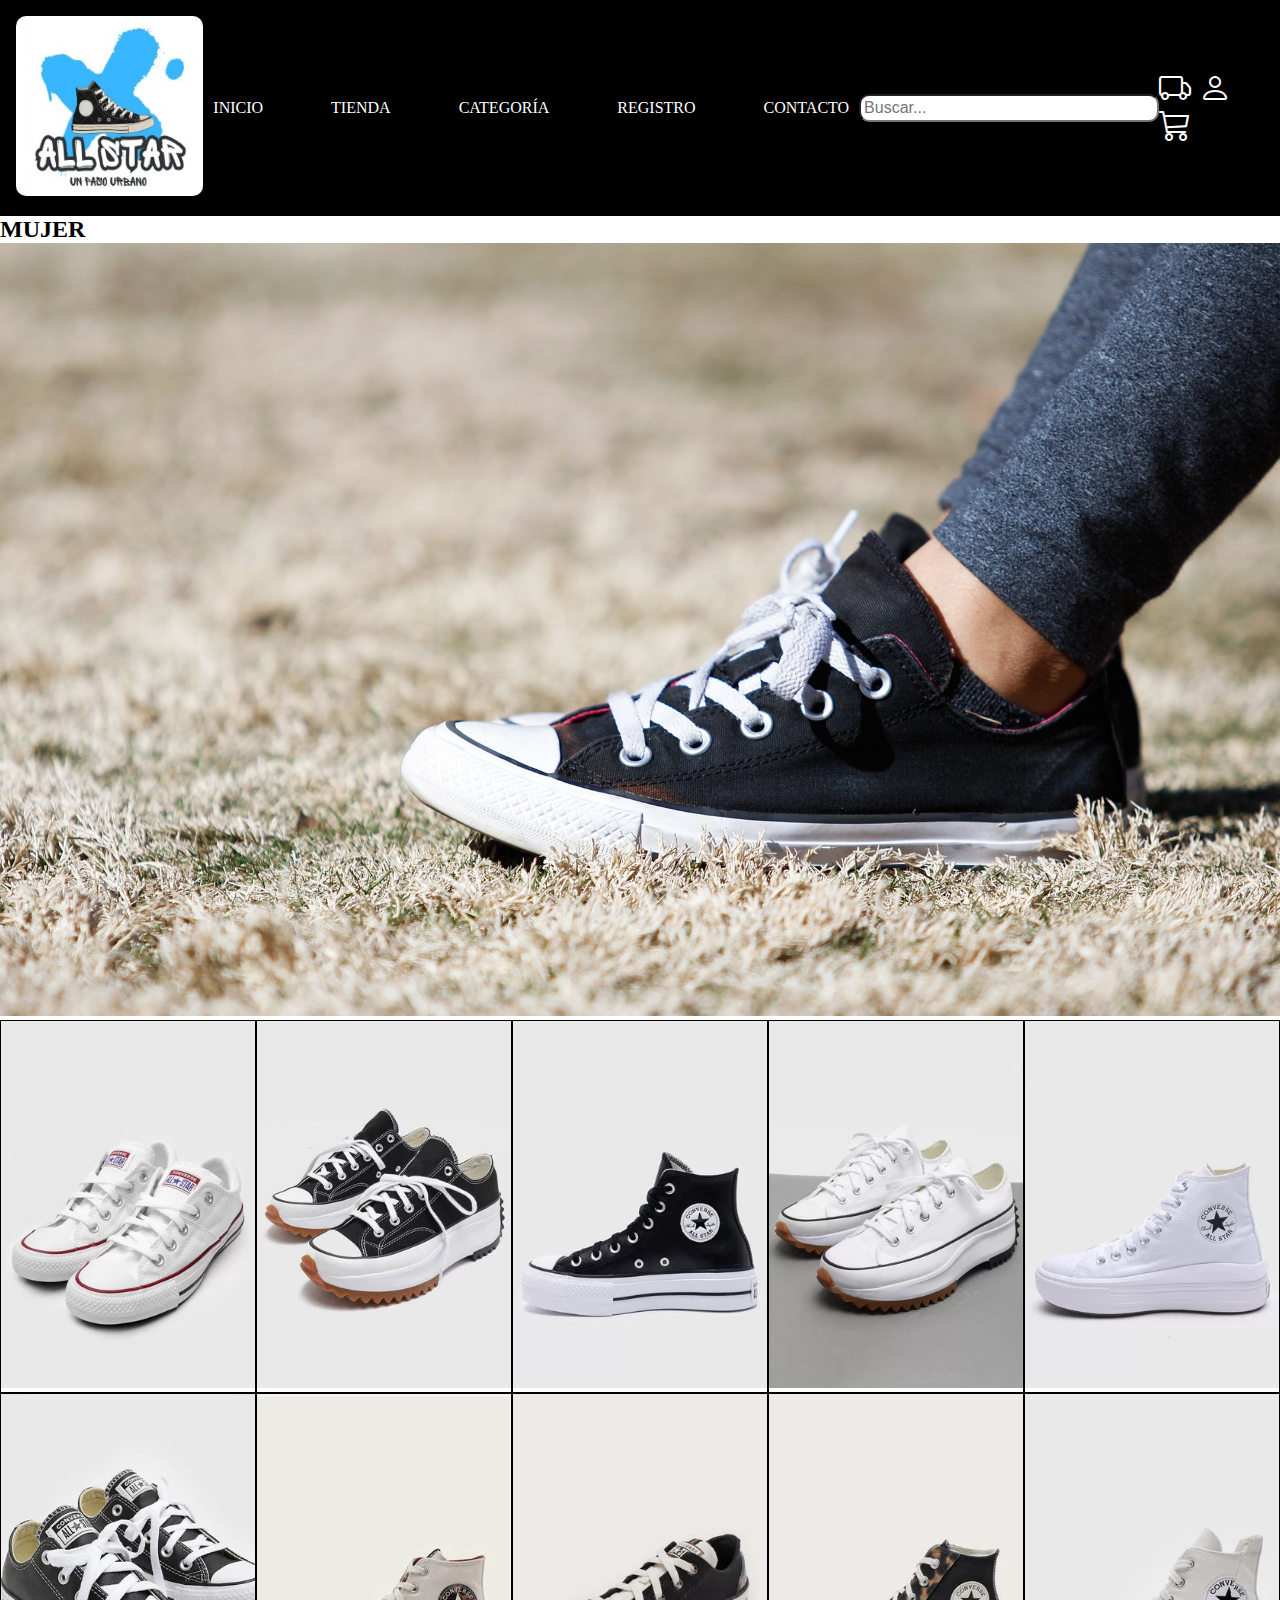
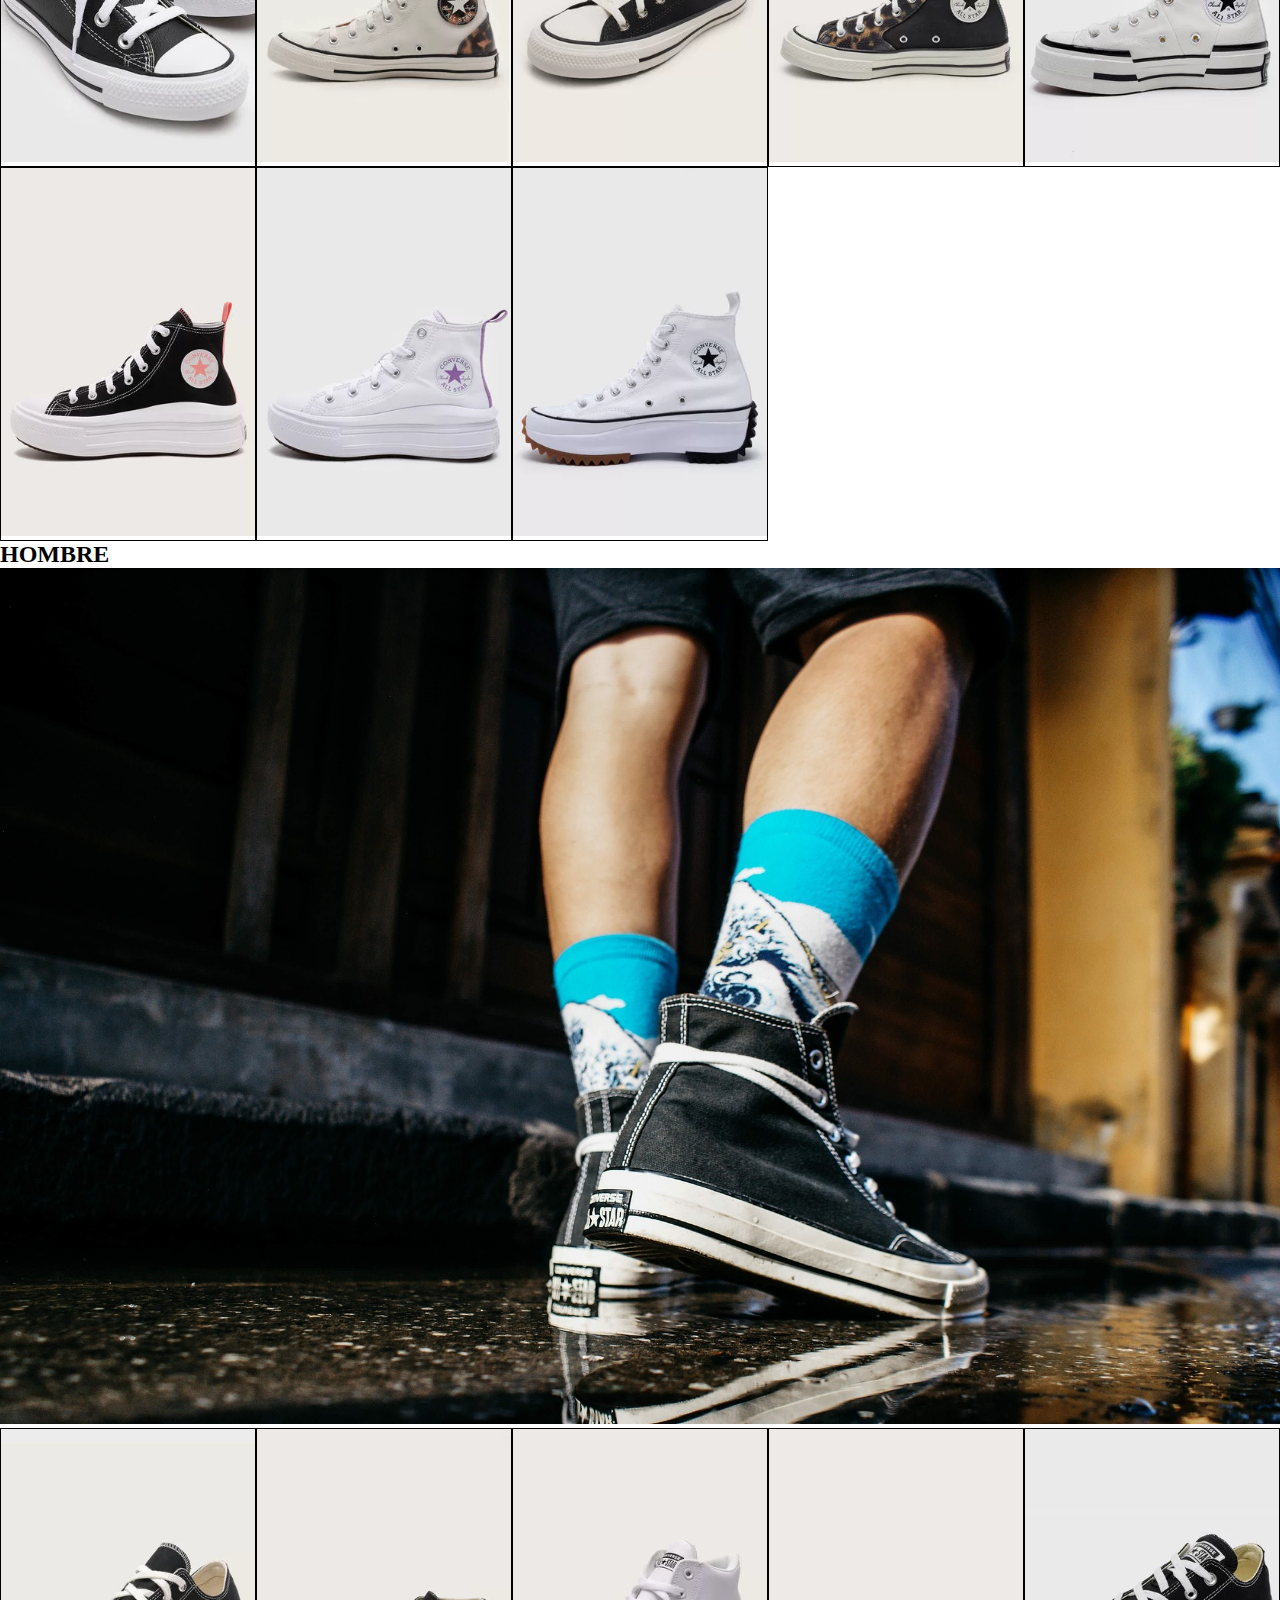
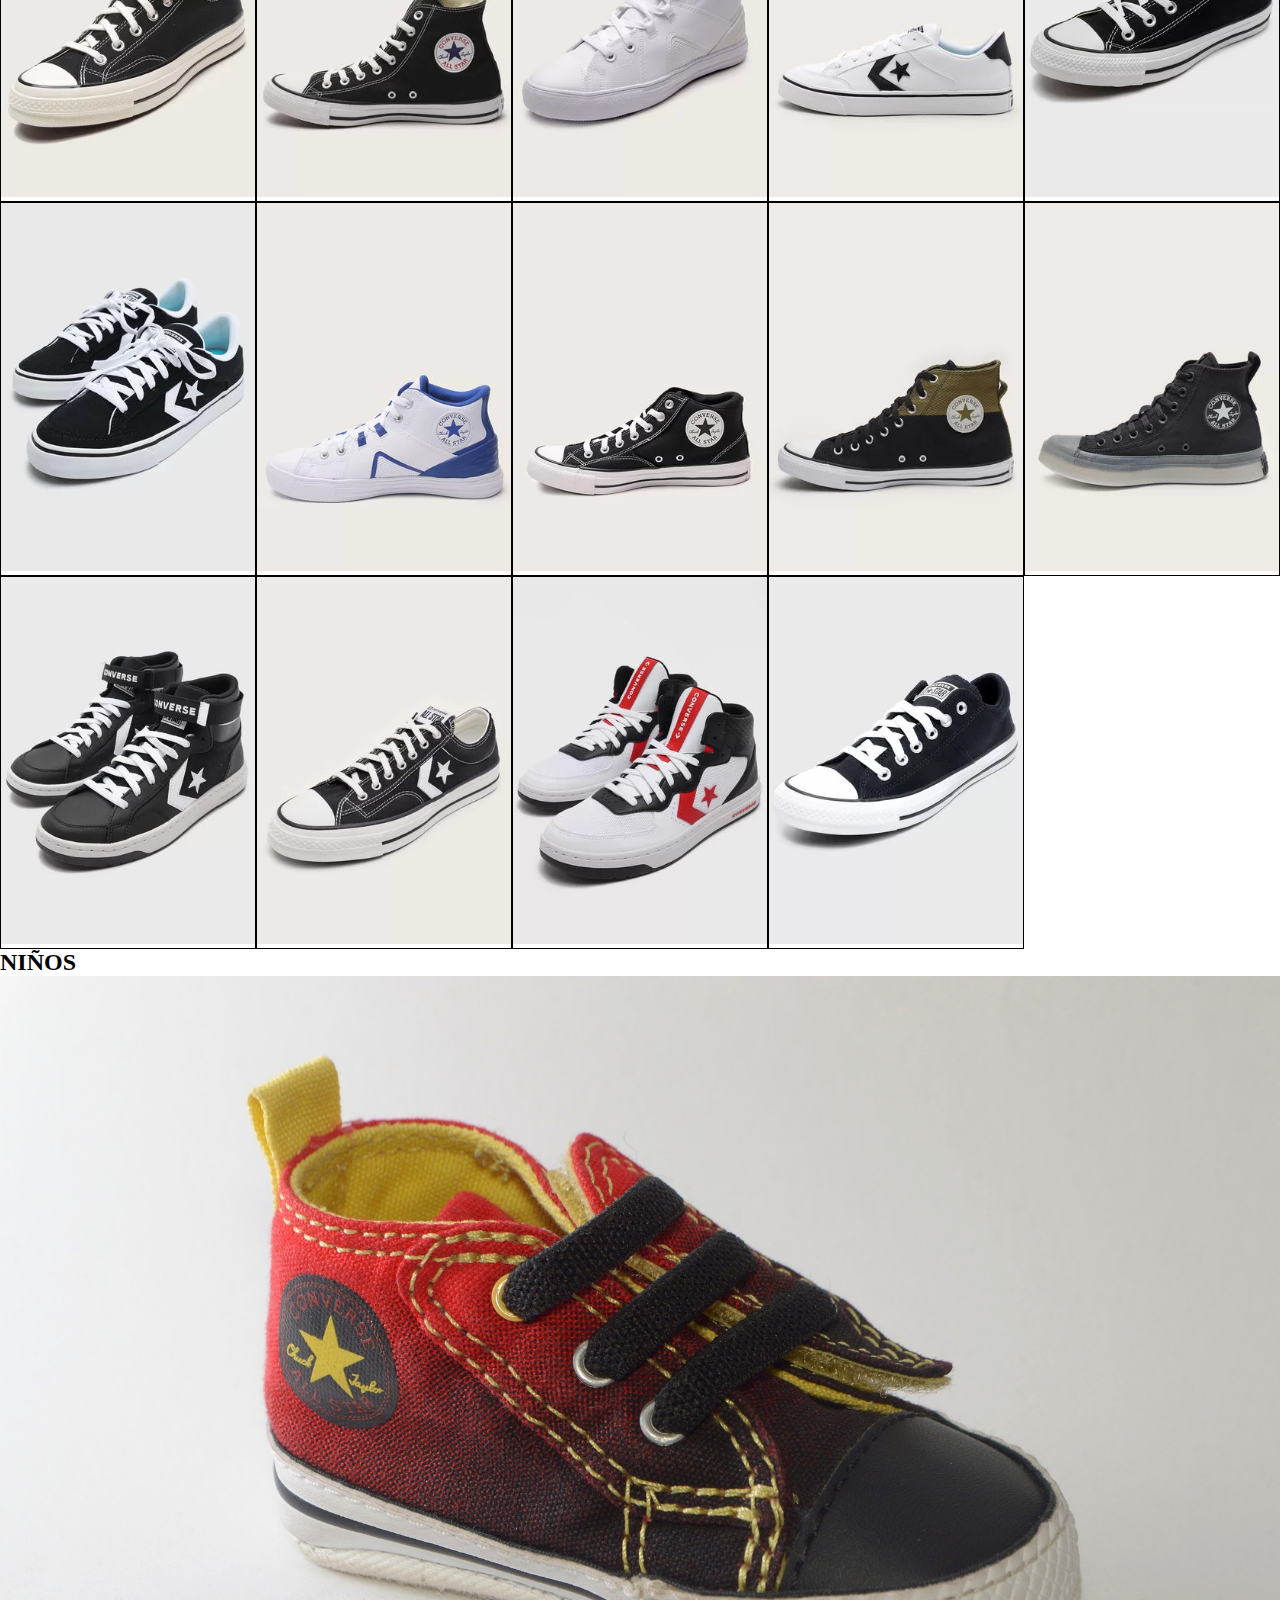
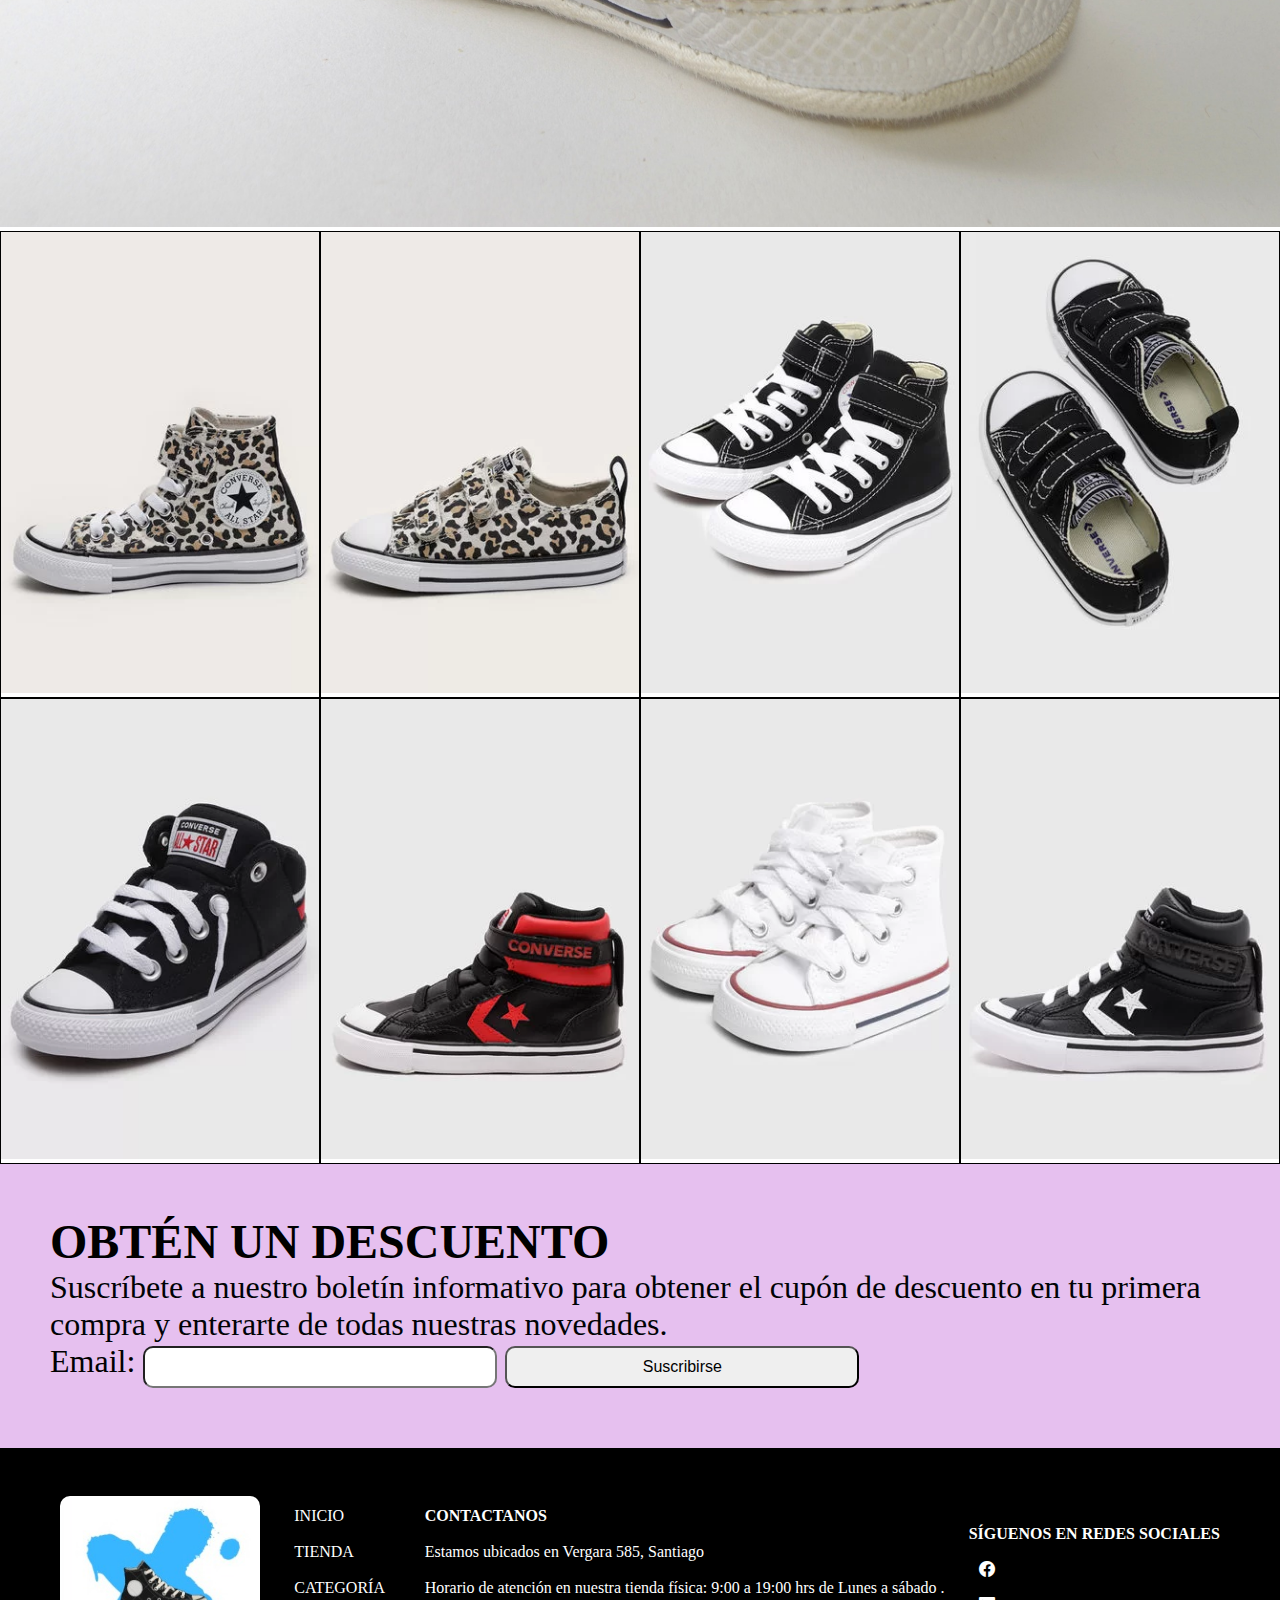
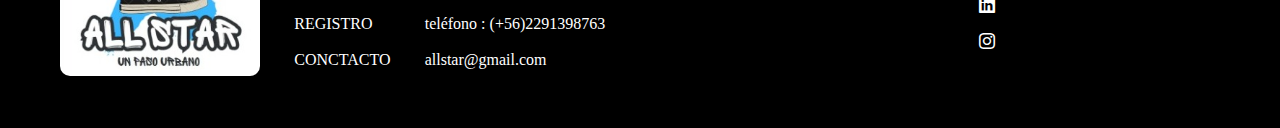
==== pages/categoria.html @ e4c17bf1 "cambios en las diferentes hojas html" ====
<!DOCTYPE html>
<html lang="es">
  <head>
    <meta charset="UTF-8" />
    <meta name="viewport" content="width=device-width, initial-scale=1.0" />
    <link
      rel="stylesheet"
      href="https://cdn.jsdelivr.net/npm/bootstrap-icons@1.11.2/font/bootstrap-icons.min.css"
    />
    <link rel="stylesheet" href="../styles/styles1.css" />
    <title>All Star</title>
  </head>
  <body>
    <header>
      <div>
        <img src="../imagen/logo.jpeg" alt="logo" />
      </div>
      <div>
        <nav>
          <ul>
            <li><a href="../index.html">INICIO</a></li>
            <li><a href="../pages/tienda.html">TIENDA</a></li>
            <li><a href="#">CATEGORÍA</a></li>
            <li><a href="../pages/registro.html">REGISTRO</a></li>
            <li><a href="../pages/contacto.html">CONTACTO</a></li>
          </ul>
        </nav>
      </div>
      <div>
        <input type="text" name="" placeholder="Buscar..." />
      </div>
      <div class="icono-img">
        <i class="bi bi-truck"></i>
        <i class="bi bi-person"></i>
        <i class="bi bi-cart3"></i>
      </div>
    </header>
    <main>
      <section>
        <article>
          <h2>MUJER</h2>
          <div>
            <img
              src="../imagen/categoria/converse-mujer.jpg"
              alt="converse-mujer"
            />
          </div>
          <div class="categoria-mujer">
            <div class="categoria-mujer-1">
              <img
                src="../imagen/categoria-mujer/categoria-mujer 1.webp"
                alt="categoria-mujer 1"
              />
            </div>
            <div class="categoria-mujer-1">
              <img
                src="../imagen/categoria-mujer/categoria-mujer 2.webp"
                alt="categoria-mujer 2"
              />
            </div>
            <div class="categoria-mujer-1">
              <img
                src="../imagen/categoria-mujer/categoria-mujer 3.webp"
                alt="categoria-mujer 3"
              />
            </div>
            <div class="categoria-mujer-1">
              <img
                src="../imagen/categoria-mujer/categoria-mujer 4.webp"
                alt="categoria-mujer 4"
              />
            </div>
            <div class="categoria-mujer-1">
              <img
                src="../imagen/categoria-mujer/categoria-mujer 5.webp"
                alt="categoria-mujer 5"
              />
            </div>
            <div class="categoria-mujer-1">
              <img
                src="../imagen/categoria-mujer/categoria-mujer 6.webp"
                alt="categoria-mujer 6"
              />
            </div>
            <div class="categoria-mujer-1">
              <img
                src="../imagen/categoria-mujer/categoria-mujer 7.webp"
                alt="categoria-mujer 7"
              />
            </div>
            <div class="categoria-mujer-1">
              <img
                src="../imagen/categoria-mujer/categoria-mujer 8.webp"
                alt="categoria-mujer 8"
              />
            </div>
            <div class="categoria-mujer-1">
              <img
                src="../imagen/categoria-mujer/categoria-mujer 9.webp"
                alt="categoria-mujer 9"
              />
            </div>
            <div class="categoria-mujer-1">
              <img
                src="../imagen/categoria-mujer/categoria-mujer 10.webp"
                alt="categoria-mujer 10"
              />
            </div>
            <div class="categoria-mujer-1">
              <img
                src="../imagen/categoria-mujer/categoria-mujer 11.webp"
                alt="categoria-mujer 11"
              />
            </div>
            <div class="categoria-mujer-1">
              <img
                src="../imagen/categoria-mujer/categoria-mujer 12.webp"
                alt="categoria-mujer 12"
              />
            </div>
            <div class="categoria-mujer-1">
              <img
                src="../imagen/categoria-mujer/categoria-mujer 13.webp"
                alt="categoria-mujer 13"
              />
            </div>
          </div>
        </article>
      </section>
      <section>
        <article>
          <h2>HOMBRE</h2>
          <div>
            <img
              src="../imagen/categoria/converse-hombre.jpg"
              alt="converse-hombre"
            />
          </div>
          <div class="categoria-hombre">
            <div class="categoria-hombre-1">
              <img
                src="../imagen/categoria-hombre/categoria-hombre 1.webp"
                alt="categoria-hombre 1"
              />
            </div>
            <div class="categoria-hombre-1">
              <img
                src="../imagen/categoria-hombre/categoria-hombre 2.webp"
                alt="categoria-hombre 2"
              />
            </div>
            <div class="categoria-hombre-1">
              <img
                src="../imagen/categoria-hombre/categoria-hombre 3.webp"
                alt="categoria-hombre 3"
              />
            </div>
            <div class="categoria-hombre-1">
              <img
                src="../imagen/categoria-hombre/categoria-hombre 4.webp"
                alt="categoria-hombre 4"
              />
            </div>
            <div class="categoria-hombre-1">
              <img
                src="../imagen/categoria-hombre/categoria-hombre 5.webp"
                alt="categoria-hombre 5"
              />
            </div>
            <div class="categoria-hombre-1">
              <img
                src="../imagen/categoria-hombre/categoria-hombre 6.webp"
                alt="categoria-hombre 6"
              />
            </div>
            <div class="categoria-hombre-1">
              <img
                src="../imagen/categoria-hombre/categoria-hombre 7.webp"
                alt="categoria-hombre 7"
              />
            </div>
            <div class="categoria-hombre-1">
              <img
                src="../imagen/categoria-hombre/categoria-hombre 8.webp"
                alt="categoria-hombre 8"
              />
            </div>
            <div class="categoria-hombre-1">
              <img
                src="../imagen/categoria-hombre/categoria-hombre 9.webp"
                alt="categoria-hombre 9"
              />
            </div>
            <div class="categoria-hombre-1">
              <img
                src="../imagen/categoria-hombre/categoria-hombre 10.webp"
                alt="categoria-hombre 10"
              />
            </div>
            <div class="categoria-hombre-1">
              <img
                src="../imagen/categoria-hombre/categoria-hombre 11.webp"
                alt="categoria-hombre 11"
              />
            </div>
            <div class="categoria-hombre-1">
              <img
                src="../imagen/categoria-hombre/categoria-hombre 12.webp"
                alt="categoria-hombre 12"
              />
            </div>
            <div class="categoria-hombre-1">
              <img
                src="../imagen/categoria-hombre/categoria-hombre 13.webp"
                alt="categoria-hombre 13"
              />
            </div>
            <div class="categoria-hombre-1">
              <img
                src="../imagen/categoria-hombre/categoria-hombre 14.webp"
                alt="categoria-hombre 14"
              />
            </div>
          </div>
        </article>
      </section>
      <section>
        <article>
          <div>
            <h2>NIÑOS</h2>
            <img
              src="../imagen/categoria/converse nino 1.jpg"
              alt="converse nino"
            />
          </div>
          <div class="categoria-ninos">
            <div class="categoria-ninos-1">
              <img
                src="../imagen/categoria-ninos/categoria-ninos 1.webp"
                alt="categoria-ninos 1"
              />
            </div>
            <div class="categoria-ninos-1">
              <img
                src="../imagen/categoria-ninos/categoria-ninos 2.webp"
                alt="categoria-ninos 2"
              />
            </div>
            <div class="categoria-ninos-1">
              <img
                src="../imagen/categoria-ninos/categoria-ninos 3.webp"
                alt="categoria-ninos 3"
              />
            </div>
            <div class="categoria-ninos-1">
              <img
                src="../imagen/categoria-ninos/categoria-ninos 4.webp"
                alt="categoria-ninos 4"
              />
            </div>
            <div class="categoria-ninos-1">
              <img
                src="../imagen/categoria-ninos/categoria-ninos 5.webp"
                alt="categoria-ninos 5"
              />
            </div>
            <div class="categoria-ninos-1">
              <img
                src="../imagen/categoria-ninos/categoria-ninos 6.webp"
                alt="categoria-ninos 6"
              />
            </div>
            <div class="categoria-ninos-1">
              <img
                src="../imagen/categoria-ninos/categoria-ninos 7.webp"
                alt="categoria-ninos 7"
              />
            </div>
            <div class="categoria-ninos-1">
              <img
                src="../imagen/categoria-ninos/categoria-ninos 8.webp"
                alt="categoria-ninos 8"
              />
            </div>
          </div>
        </article>
      </section>
      <section>
        <article class="obtener-descuento">
          <div>
            <h2>OBTÉN UN DESCUENTO</h2>
            <p>
              Suscríbete a nuestro boletín informativo para obtener el cupón de
              descuento en tu primera compra y enterarte de todas nuestras
              novedades.
            </p>
          </div>
          <div>
            <form action>
              <label for="email2">Email:</label>
              <input type="text" id="email2" name="email2" required />
              <label for="Suscribirse"></label>
              <input type="submit" value="Suscribirse" />
            </form>
          </div>
        </article>
      </section>
    </main>
    <footer>
      <div class="footer-logo">
        <img src="../imagen/logo.jpeg" alt="logo" />
      </div>
      <div>
        <nav>
          <ul>
            <li><a href="../index.html">INICIO</a></li>
            <br />
            <li><a href="../pages/tienda.html">TIENDA</a></li>
            <br />
            <li><a href="#">CATEGORÍA</a></li>
            <br />
            <li><a href="../pages/registro.html">REGISTRO</a></li>
            <br />
            <li><a href="../pages/contacto.html">CONCTACTO</a></li>
          </ul>
        </nav>
      </div>
      <div>
        <h4>CONTACTANOS</h4>
        <br />
        <ul>
          <li>Estamos ubicados en Vergara 585, Santiago</li>
          <br />
          <li>
            Horario de atención en nuestra tienda física: 9:00 a 19:00 hrs de
            Lunes a sábado .
          </li>
          <br />
          <li>teléfono : (+56)2291398763</li>
          <br />
          <li>allstar@gmail.com</li>
        </ul>
      </div>
      <div>
        <h4>SÍGUENOS EN REDES SOCIALES</h4>
        <br />
        <nav>
          <ul>
            <li>
              <a href="https://www.facebook.com" target="_blank">
                <i class="bi bi-facebook"></i
              ></a>
            </li>
            <br />
            <li>
              <a href="https://www.linkedin.com" target="_blank">
                <i class="bi bi-linkedin"></i
              ></a>
            </li>
            <br />
            <li>
              <a href="https://www.instagram.com" target="_blank"
                ><i class="bi bi-instagram"></i
              ></a>
            </li>
          </ul>
        </nav>
      </div>
    </footer>
  </body>
</html>
---- styles/styles1.css ----
* {
  margin: 0;
  padding: 0;
  box-sizing: border-box;
}
a {
  text-decoration: none; /* quito la decoración de texto de mi etiqueta a*/
}
ul,
ol {
  list-style: none; /* quito la decoración de los vinetes en mis listas */
}
img {
  max-width: 100%; /* ancho maximo para que no se escape del limite de su contenedor, se ajusta al elemento padre, en este caso es el body   */
}

/* ESTRUCTURA DE MI HEADER (CON FLEX)*/

header {
  background-color: black;
  color: white;
  padding: 1rem;
  display: flex;
  flex-direction: row;
  justify-content: space-around;
  align-items: center;
}
header a {
  color: white;
  border-radius: 30px;
  padding: 4px 10px;
}
header a:hover {
  background-color: rgb(58, 130, 212);
}
header nav ul {
  display: flex;
  gap: 3rem;
  font-size: 1rem;
}
header img {
  height: 180px;
  width: 200px;
  border-radius: 10px;
}
header input {
  width: 300px;
  padding: 3px;
  box-sizing: border-box;
  font-size: 1rem;
  border-radius: 10px;
}
header .icono-img {
  gap: 20rem;
  font-size: 2em;
}
/*--> ESTRUCTURA DE MI FOOTER (CON FLEX)<-- */

footer {
  background-color: black;
  color: white;
  padding: 3rem;
  display: flex;
  flex-direction: row;
  justify-content: space-around;
  align-items: center;
}
footer img {
  height: 180px;
  width: 200px;
  border-radius: 10px;
}
footer a {
  color: white;
  border-radius: 30px;
  padding: 4px 10px;
}

.obtener-descuento {
  background-color: rgba(186, 85, 211, 0.37);
  padding: 50px;
  font-size: 2rem;
}

.obtener-descuento input {
  width: 30%;
  padding: 10px;
  margin-bottom: 10px;
  box-sizing: border-box;
  background-position: right;
  font-size: 1rem;
  border-radius: 10px;
}

.obtener-descuento p {
  font-size: 2rem;
  color: #000305;
}

/*--> ESTRUCTURA DEL INDEX (INICIO)<-- */

/* VIDEO DEL INCIO */

.video-inicio {
  display: flex;
  justify-content: center;
}

/*LO MAS VENDIDO (CON GRIDS)*/

.lo-mas-vendido {
  display: grid;
  grid-template-columns: repeat(5, 1fr);
  grid-template-rows: repeat(2, 1fr);
  grid-column-gap: 0px;
  grid-row-gap: 0px;
}

.lo-mas-vendido-1 {
  border: 1px solid black;
}

/*LO MAS RECOMENDADO PARA TI (CON GRIDS)*/

.lo-mas-recomendado {
  display: grid;
  grid-template-columns: repeat(5, 1fr);
  grid-template-rows: repeat(2, 1fr);
  grid-column-gap: 0px;
  grid-row-gap: 0px;
}

.lo-mas-recomendado-1 {
  border: 1px solid black;
}

.img-promo {
  display: flex;
  position: relative;
}

.img-promo img {
  width: 100%;
  box-shadow: 0 4px 8px rgba(0, 0, 0, 0.1);
}

.img-promo p {
  position: absolute;
  top: 50%;
  left: 50%;
  border-radius: 20px;
  transform: translate(-50%, -50%);
  background-color: rgba(255, 255, 255, 0.623);
  padding: 5px;
  text-align: center;
  font-size: 4rem;
  margin: 0;
}
/*--> ESTRUCTURA DE TIENDA HTLML (CON GRIDS)<-- */

.mi-tienda {
  display: grid;
  grid-template-columns: repeat(5, 1fr);
  grid-template-rows: repeat(7, 1fr);
  grid-column-gap: 0px;
  grid-row-gap: 0px;
}

.mi-tienda-1 {
  border: 1px solid black;
}

/*--> ESTRUCTURA DE CATEGORIA HTML (CON GRIDS)<-- */

/* MUJER */
.categoria-mujer {
  display: grid;
  grid-template-columns: repeat(5, 1fr);
  grid-template-rows: repeat(3, 1fr);
  grid-column-gap: 0px;
  grid-row-gap: 0px;
}
.categoria-mujer-1 {
  border: 1px solid black;
}
/* HOMBRE */
.categoria-hombre {
  display: grid;
  grid-template-columns: repeat(5, 1fr);
  grid-template-rows: repeat(3, 1fr);
  grid-column-gap: 0px;
  grid-row-gap: 0px;
}
.categoria-hombre-1 {
  border: 1px solid black;
}
/* NINOS */
.categoria-ninos {
  display: grid;
  grid-template-columns: repeat(4, 1fr);
  grid-template-rows: repeat(2, 1fr);
  grid-column-gap: 0px;
  grid-row-gap: 0px;
}
.categoria-ninos-1 {
  border: 1px solid black;
}
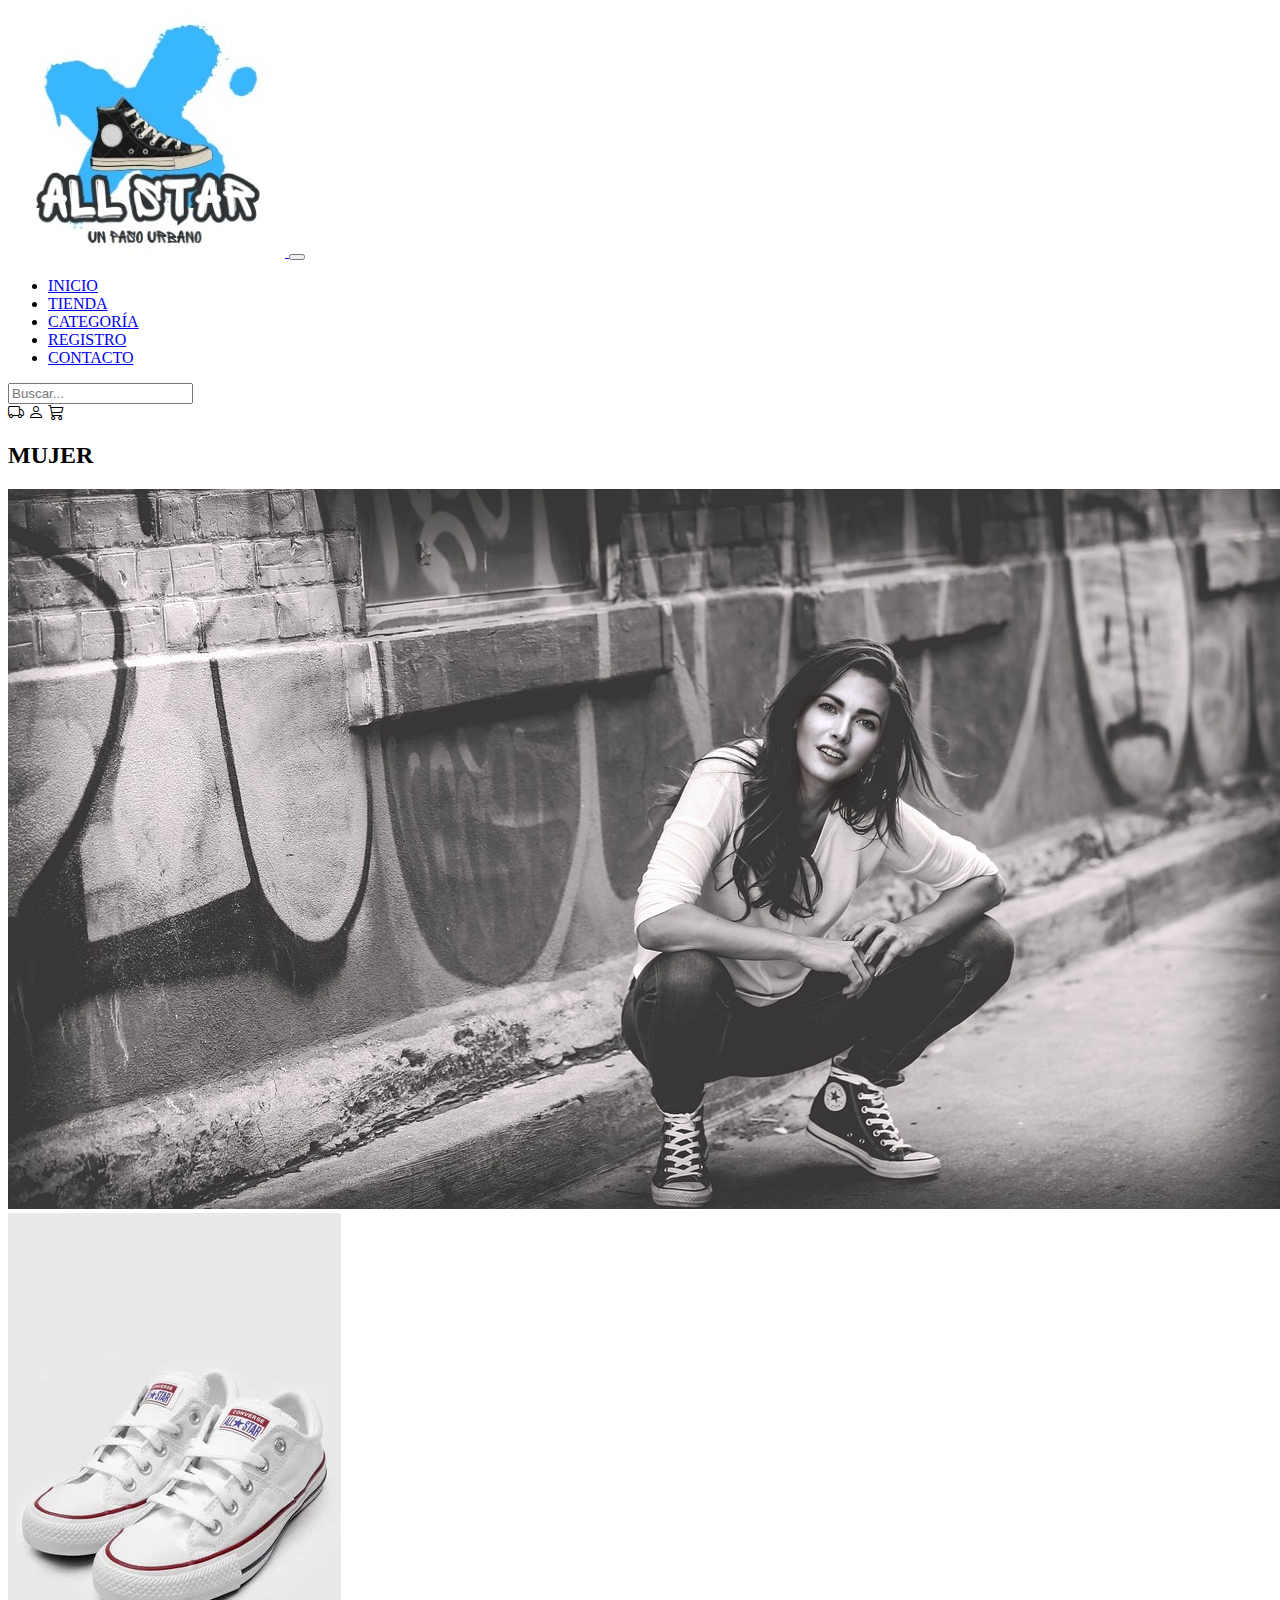
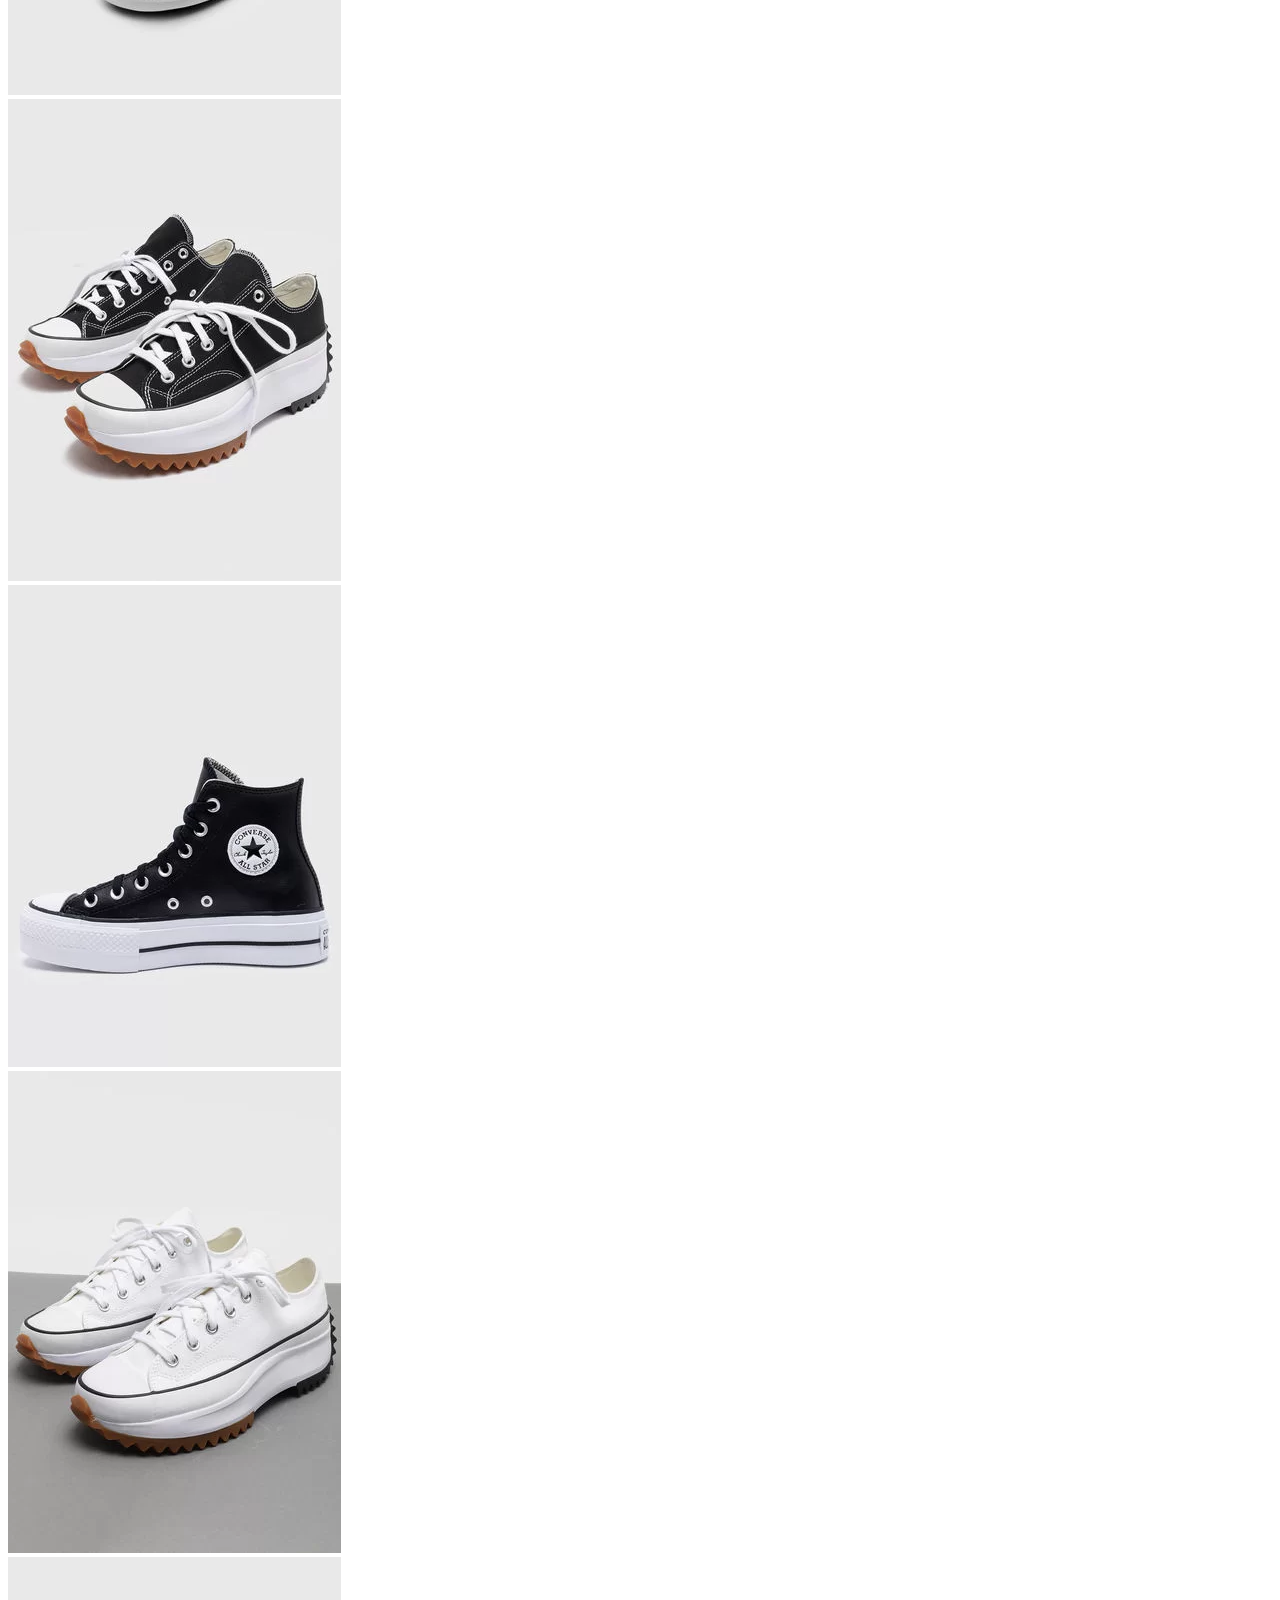
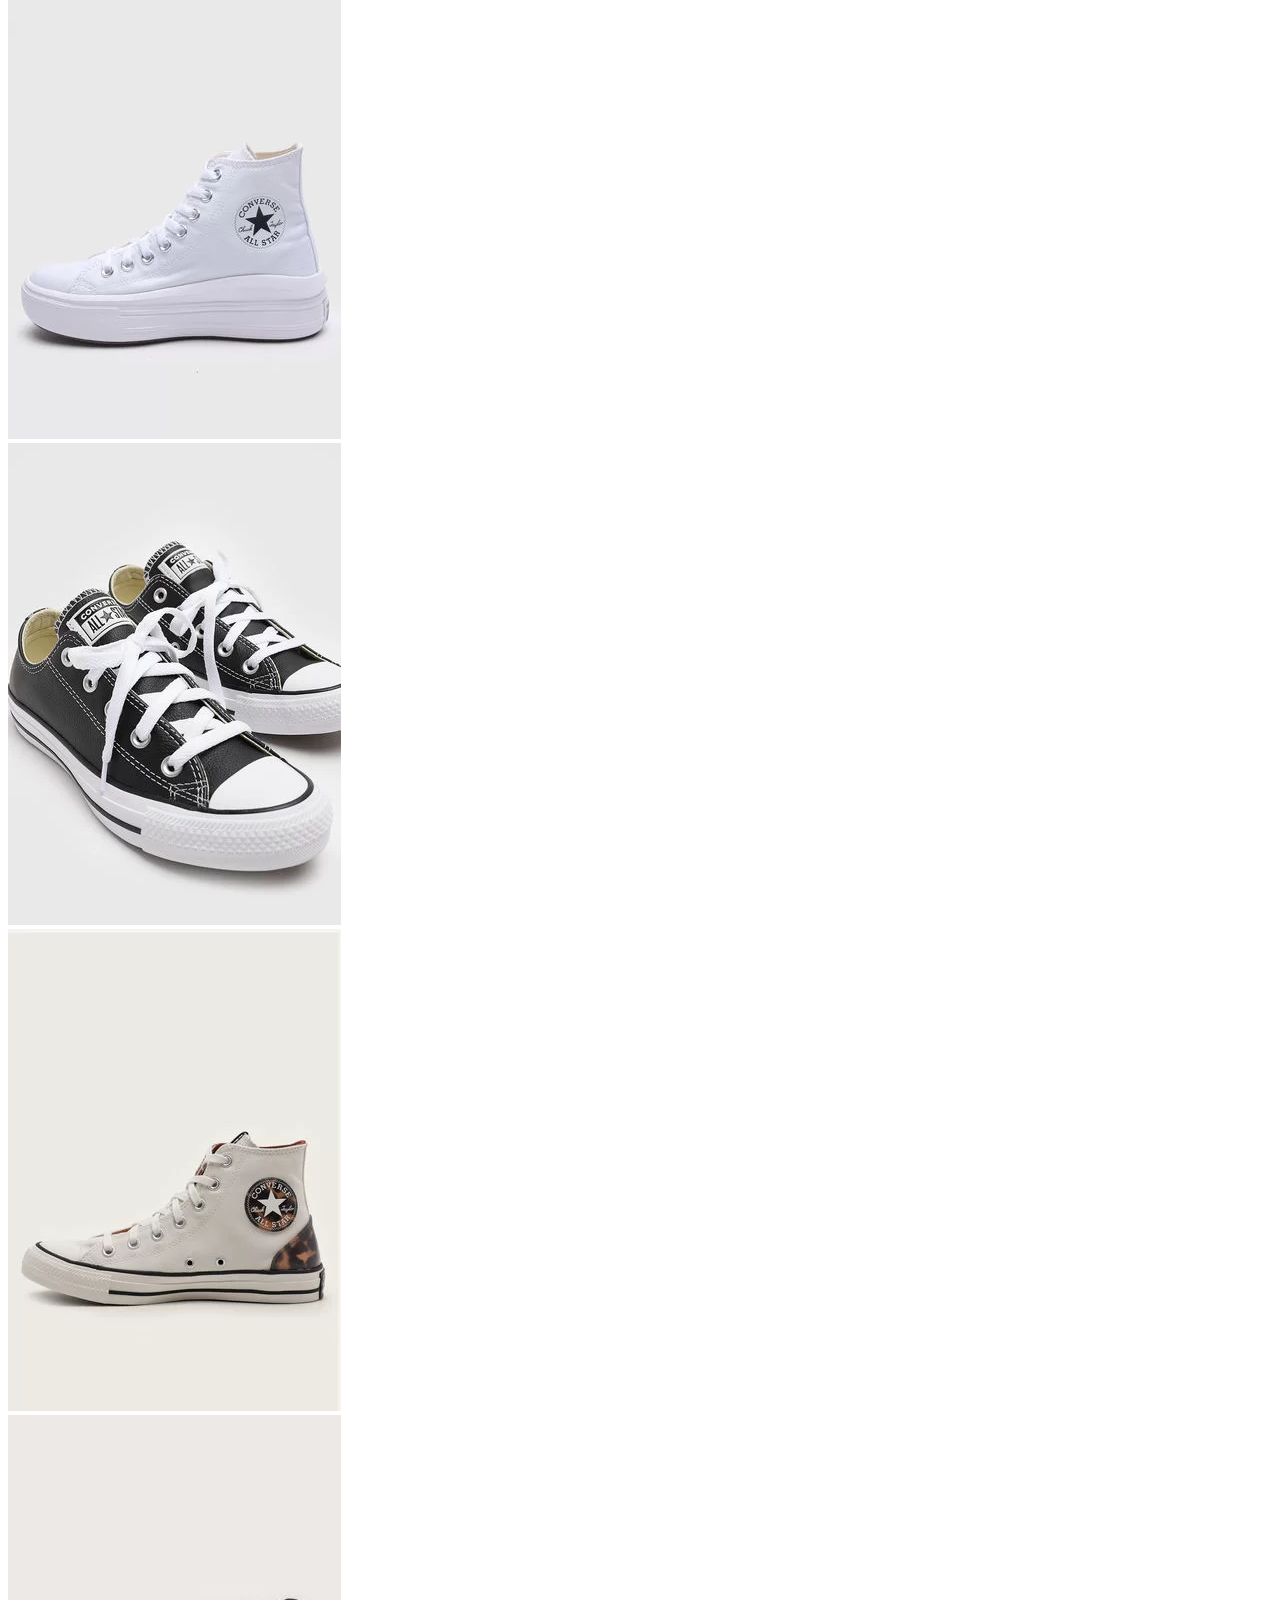
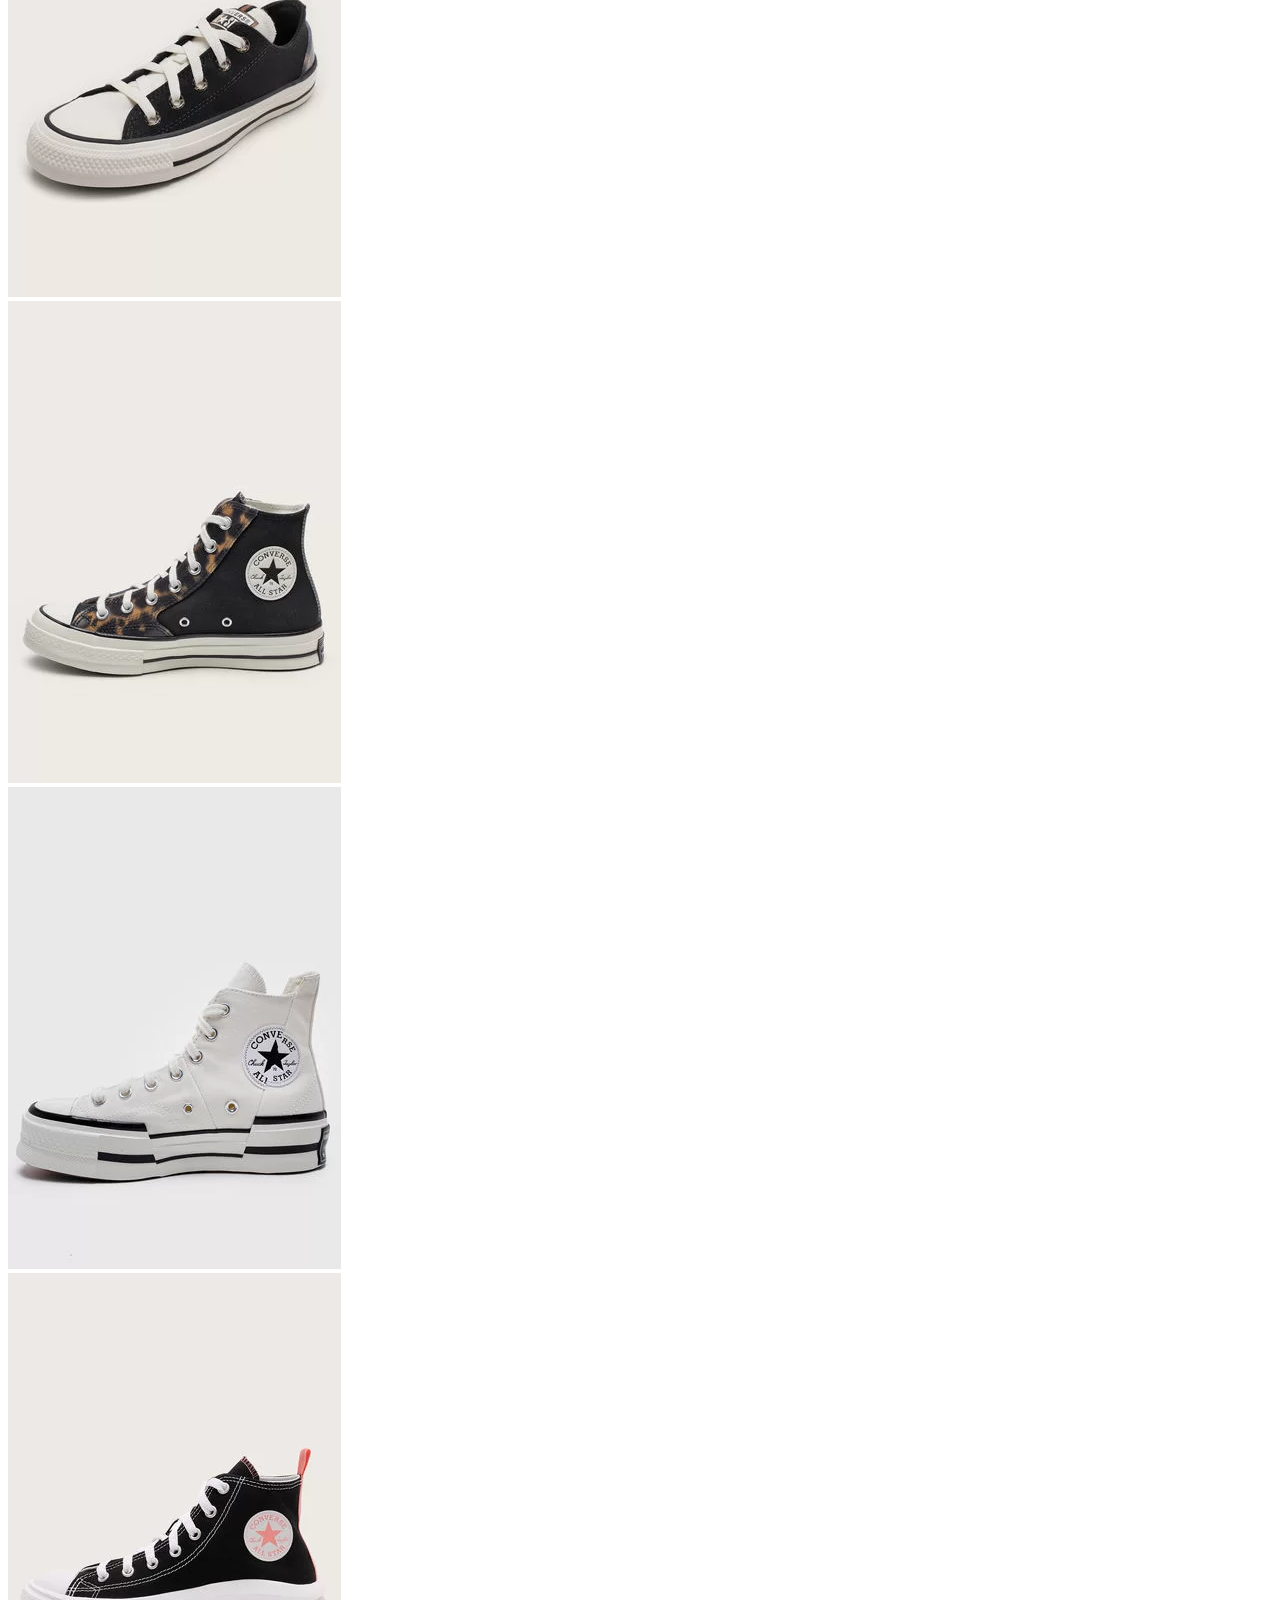
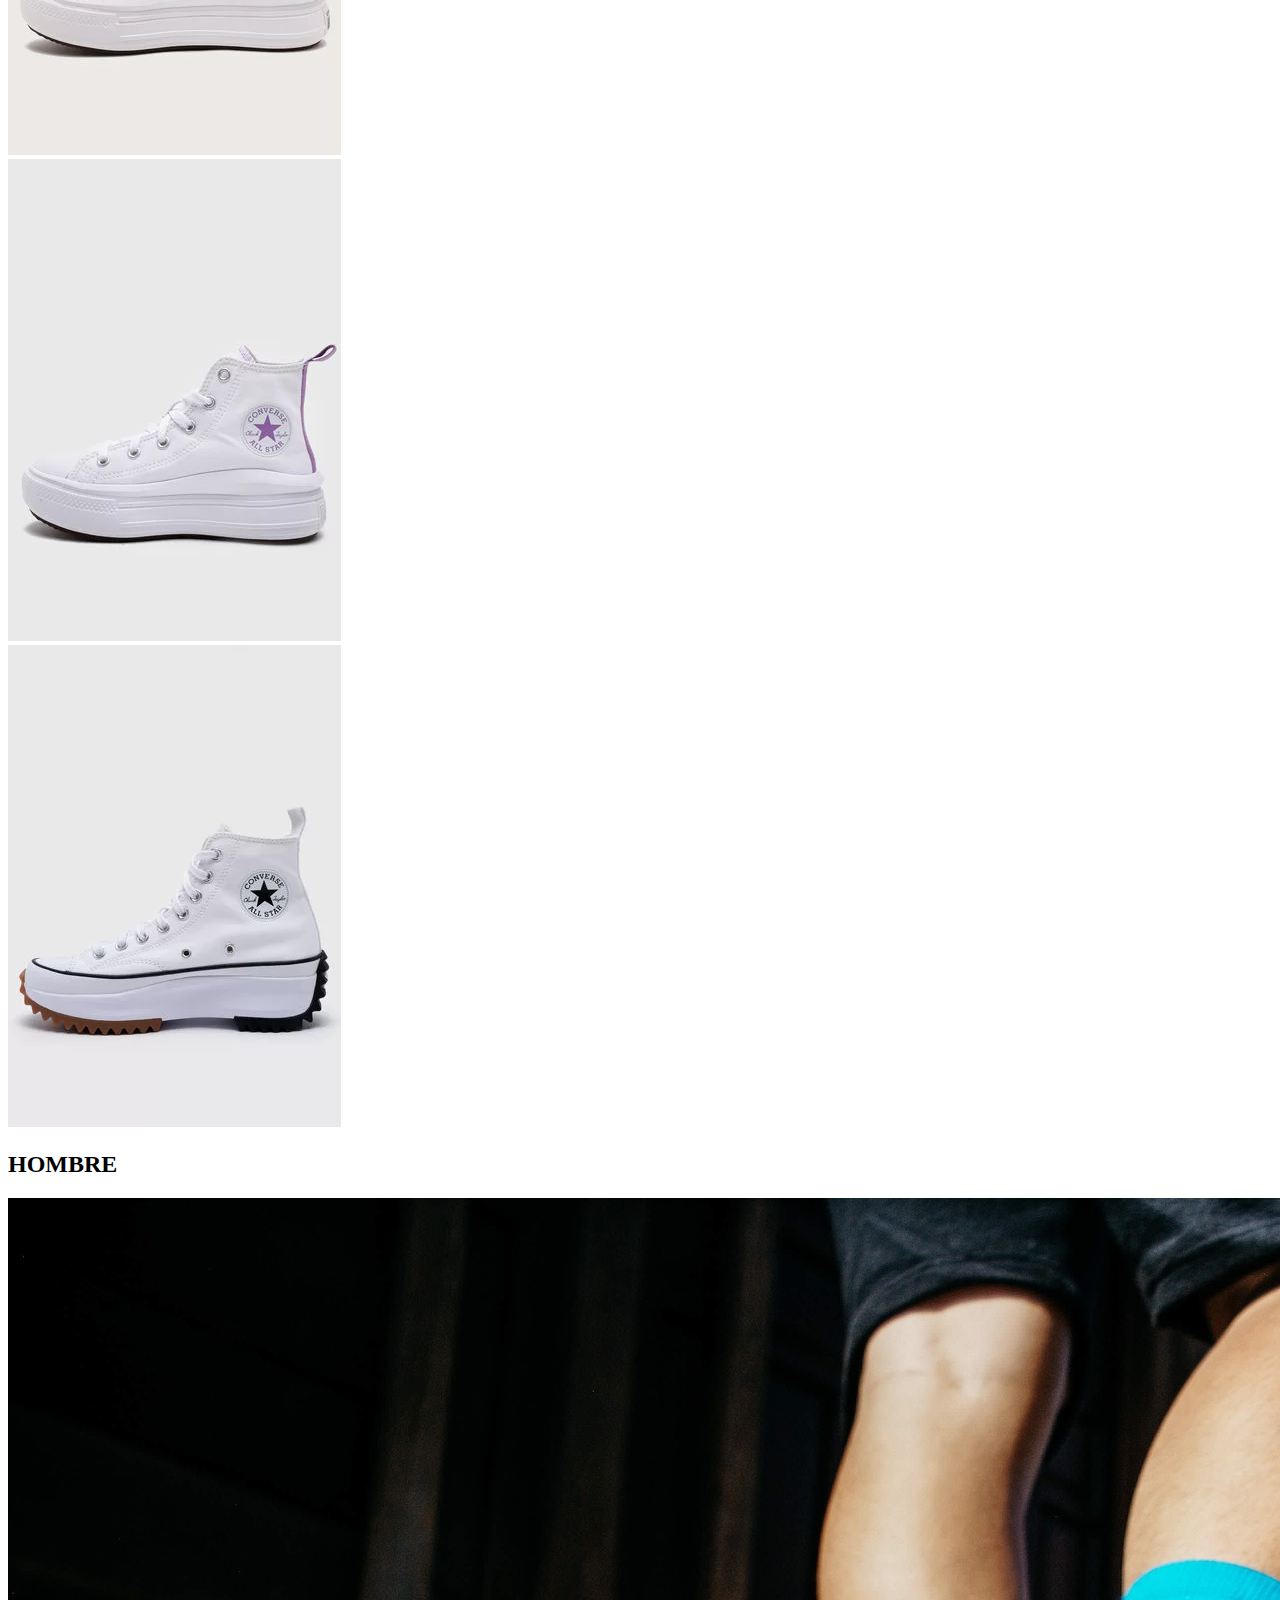
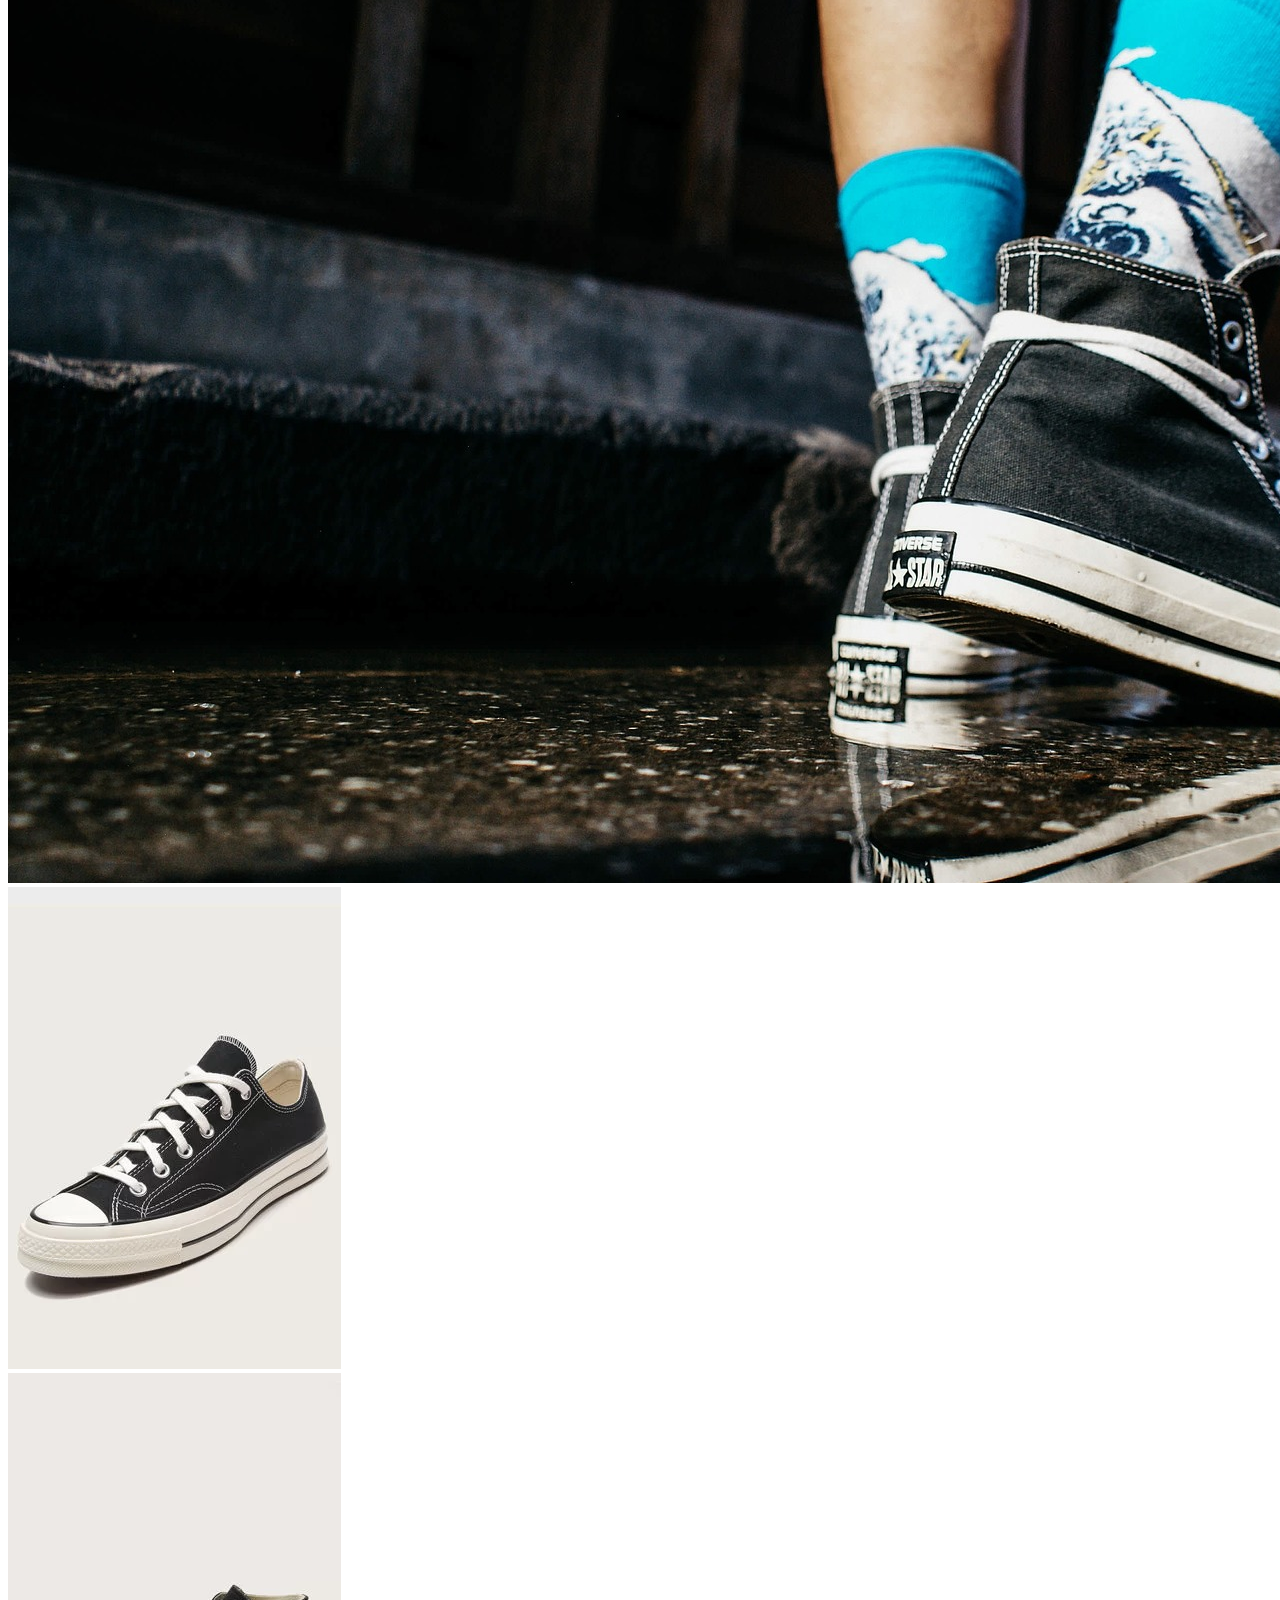
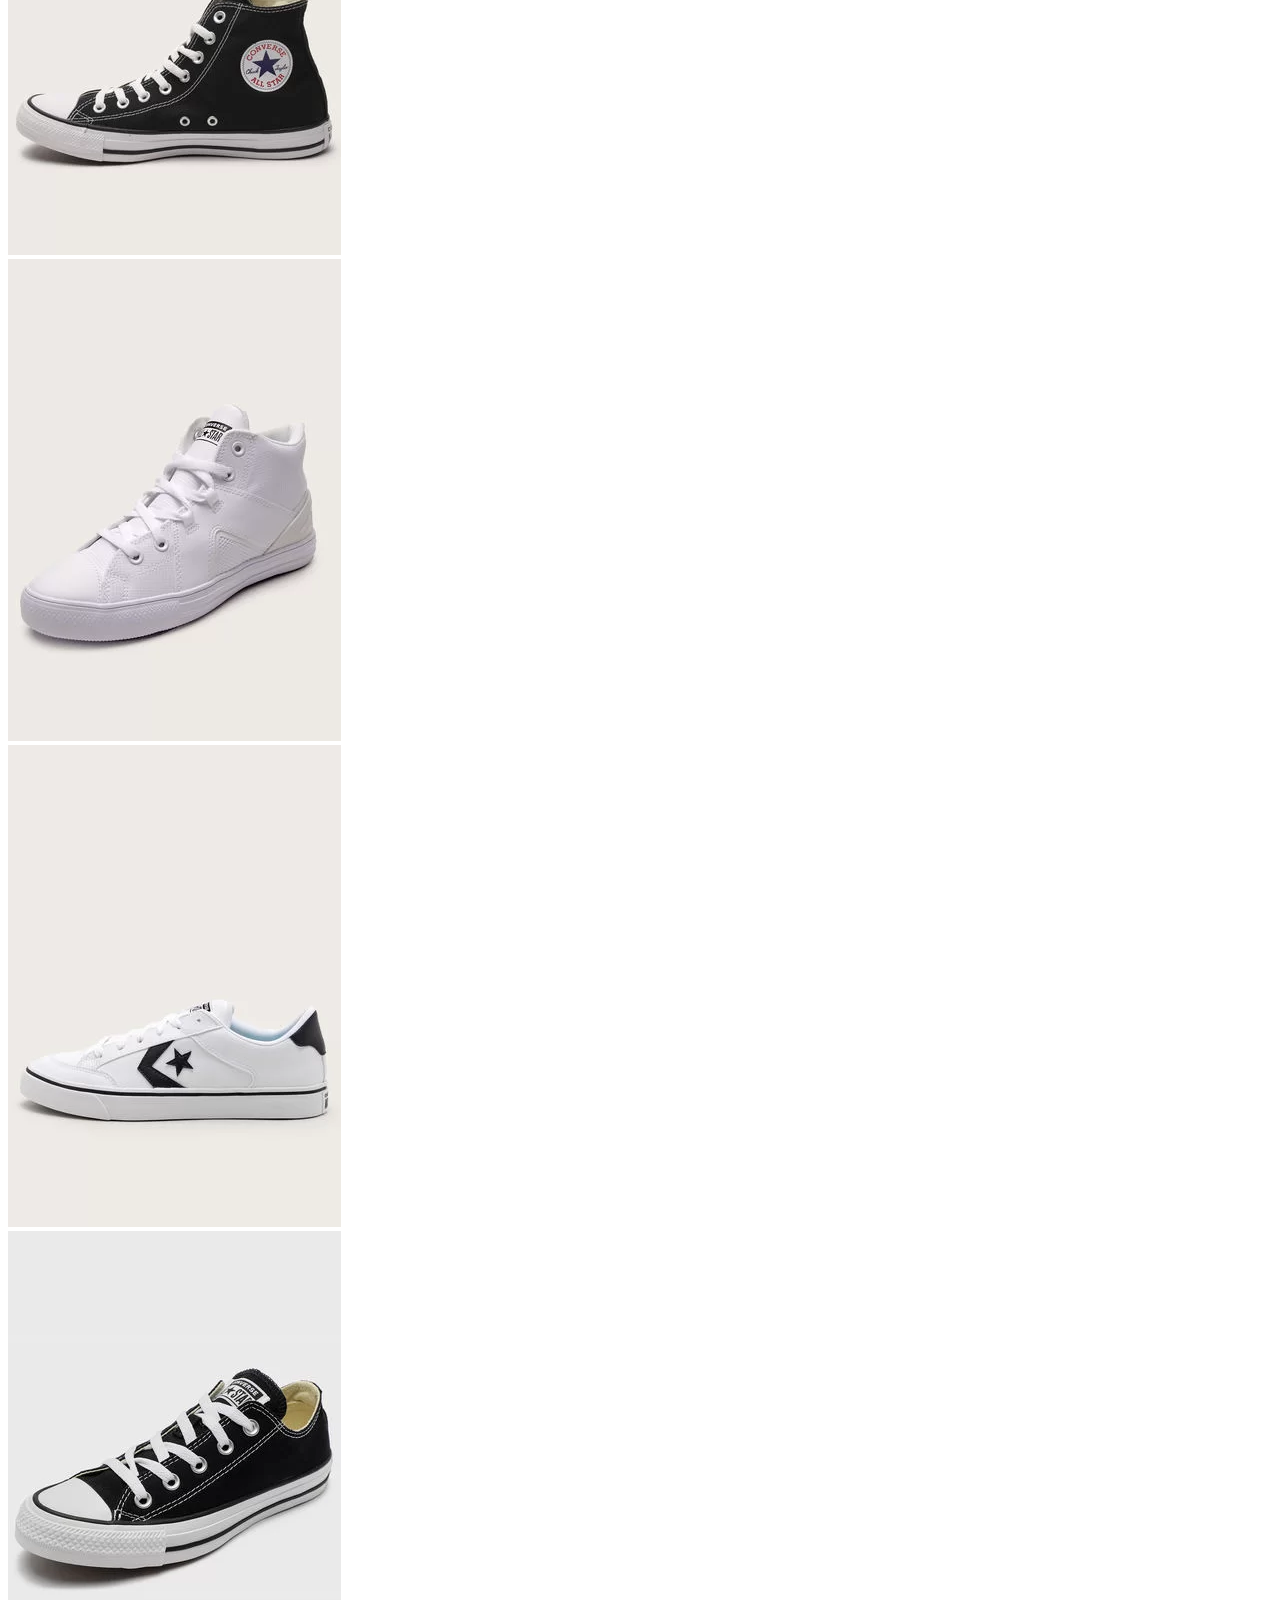
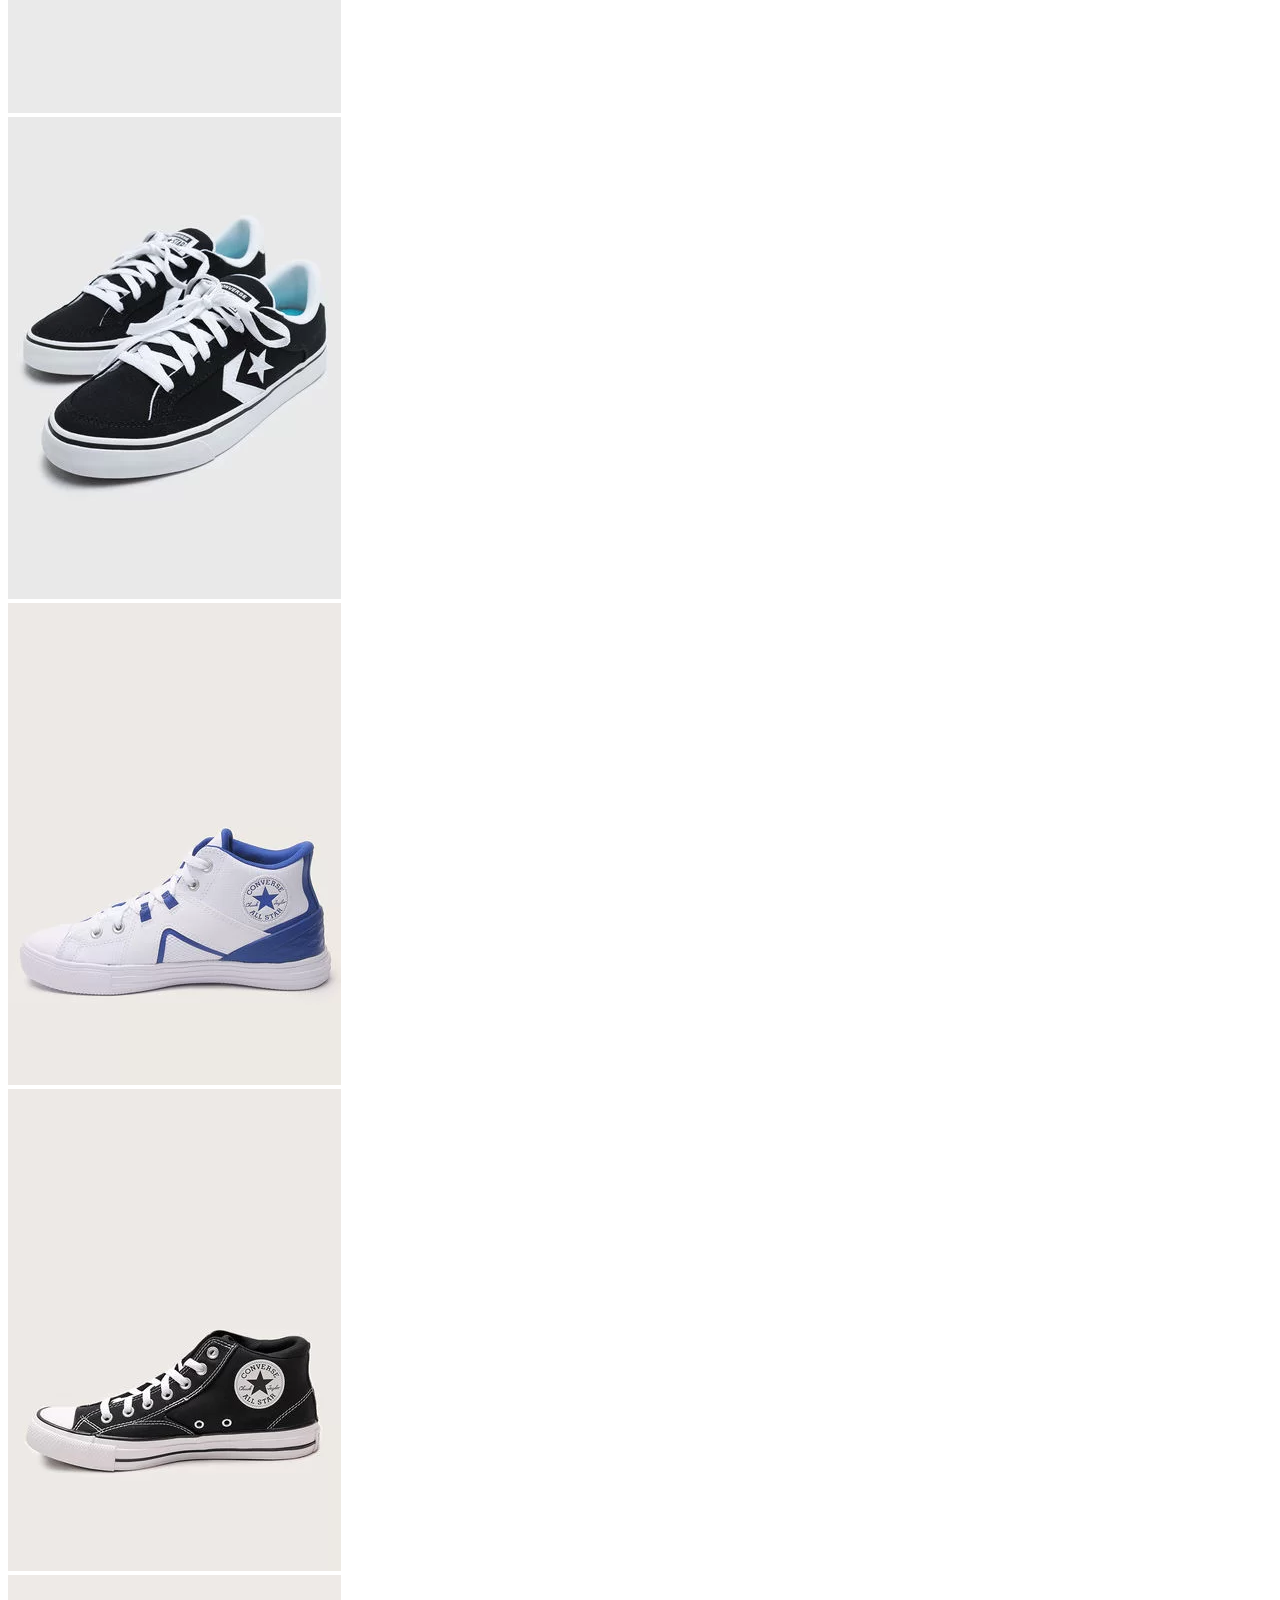
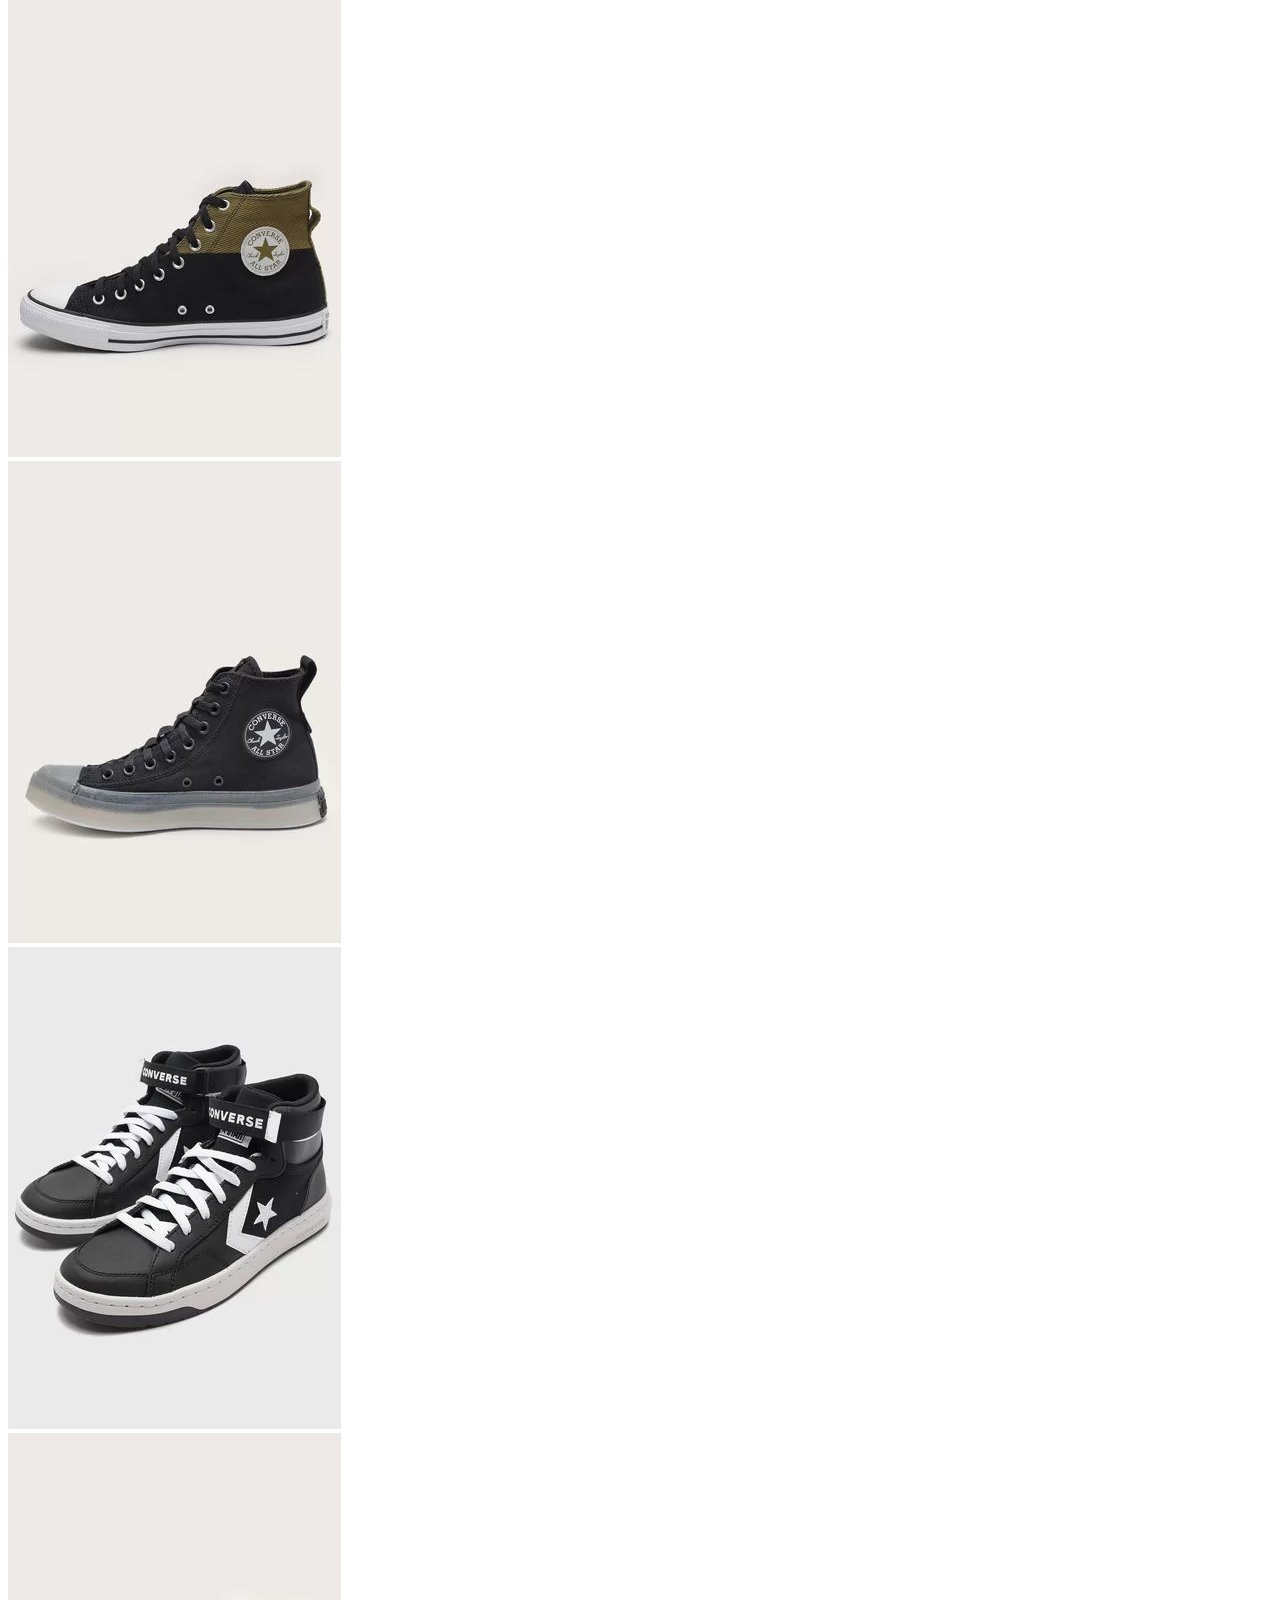
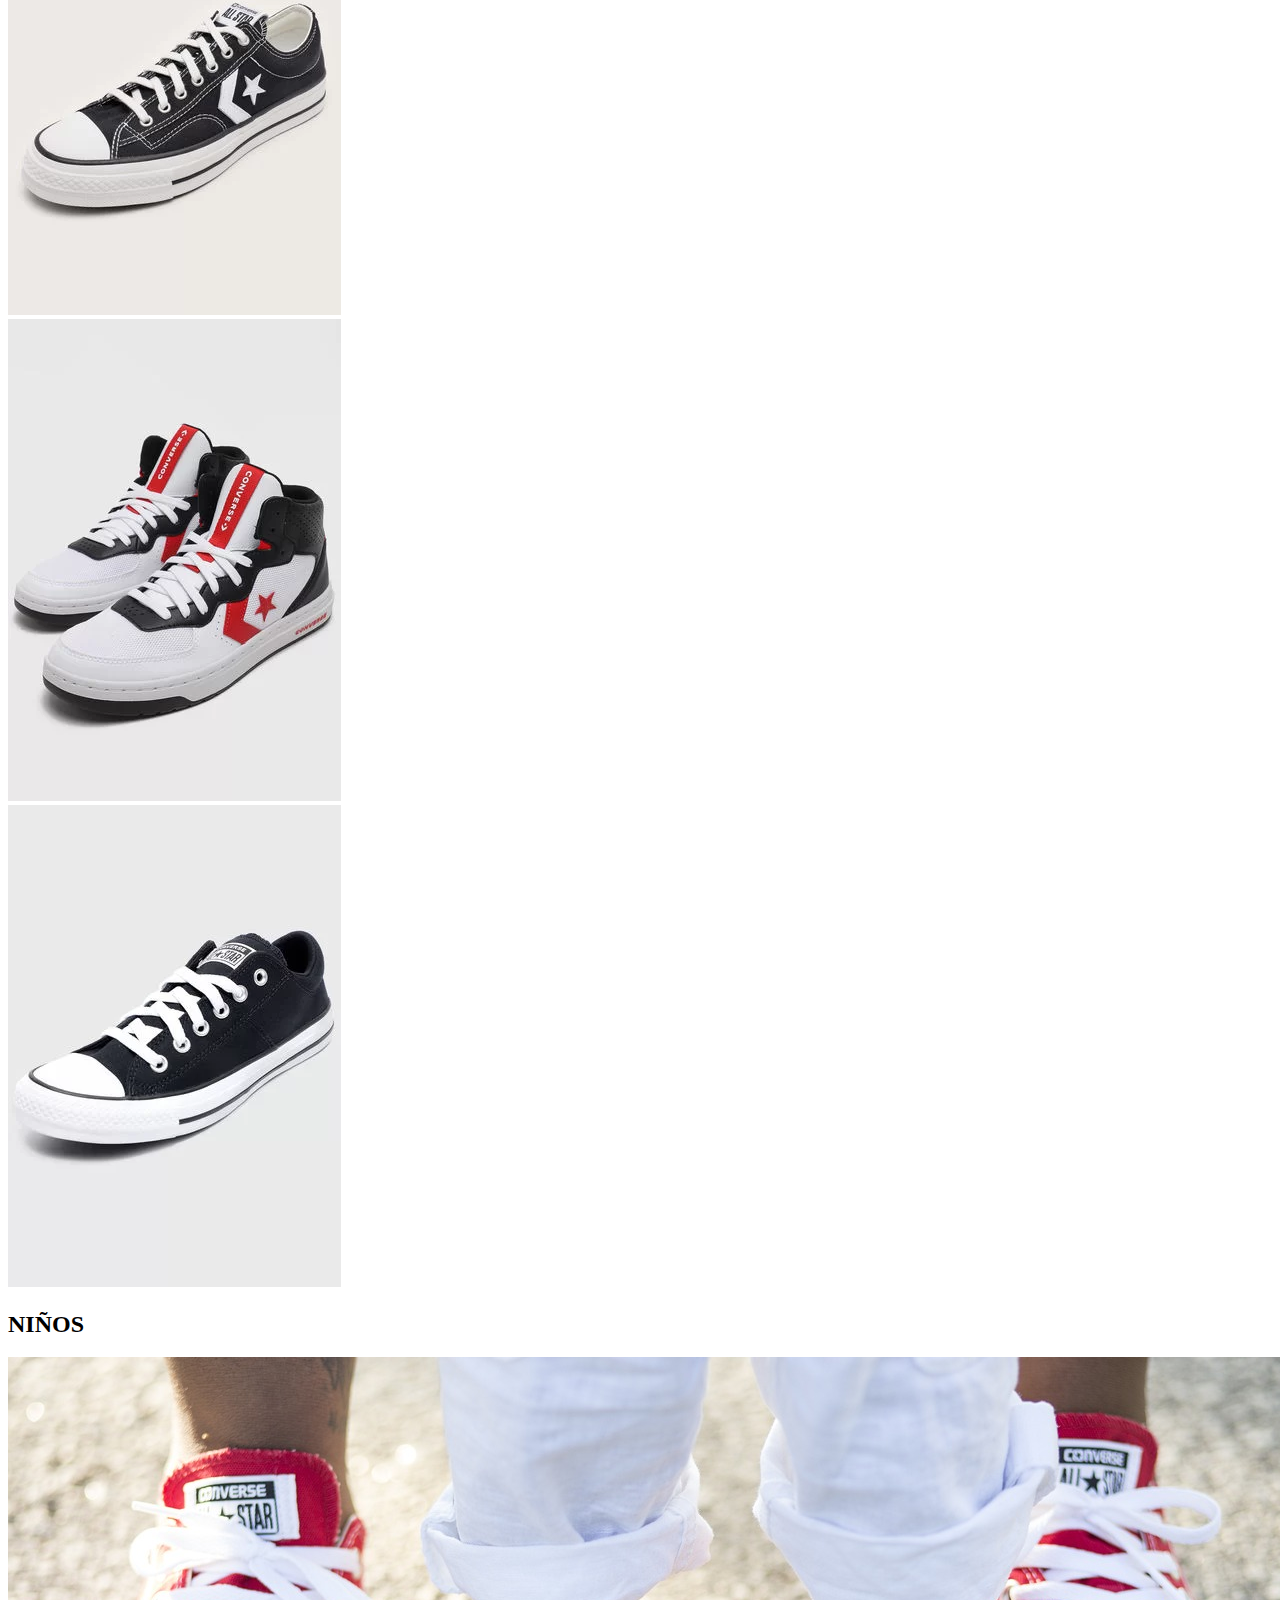
==== commit b95e3973: "incluyendo bootstrap en el header" ====
--- a/pages/categoria.html
+++ b/pages/categoria.html
@@ -7,39 +7,97 @@
       rel="stylesheet"
       href="https://cdn.jsdelivr.net/npm/bootstrap-icons@1.11.2/font/bootstrap-icons.min.css"
     />
-    <link rel="stylesheet" href="../styles/styles1.css" />
+    <link
+      href="https://cdn.jsdelivr.net/npm/bootstrap@5.3.2/dist/css/bootstrap.min.css"
+      rel="stylesheet"
+      integrity="sha384-T3c6CoIi6uLrA9TneNEoa7RxnatzjcDSCmG1MXxSR1GAsXEV/Dwwykc2MPK8M2HN"
+      crossorigin="anonymous"
+    />
+    <link rel="stylesheet" href="../styles/styles.css" />
     <title>All Star</title>
   </head>
   <body>
     <header>
-      <div>
-        <img src="../imagen/logo.jpeg" alt="logo" />
-      </div>
-      <div>
-        <nav>
-          <ul>
-            <li><a href="../index.html">INICIO</a></li>
-            <li><a href="../pages/tienda.html">TIENDA</a></li>
-            <li><a href="#">CATEGORÍA</a></li>
-            <li><a href="../pages/registro.html">REGISTRO</a></li>
-            <li><a href="../pages/contacto.html">CONTACTO</a></li>
-          </ul>
-        </nav>
-      </div>
-      <div>
-        <input type="text" name="" placeholder="Buscar..." />
-      </div>
-      <div class="icono-img">
-        <i class="bi bi-truck"></i>
-        <i class="bi bi-person"></i>
-        <i class="bi bi-cart3"></i>
-      </div>
+      <nav class="navbar navbar-expand-lg text-white">
+        <div class="container fluid">
+          <a class="navbar-brand" href="#">
+            <img src="../imagen/logo.jpeg" alt="" />
+          </a>
+          <button
+            class="navbar-toggler bg-white"
+            type="button"
+            data-bs-toggle="collapse"
+            data-bs-target="#navbarNavDropdown"
+            aria-controls="navbarNavDropdown"
+            aria-expanded="false"
+            aria-label="Toggle navigation"
+          >
+            <span class="navbar-toggler-icon"></span>
+          </button>
+          <div class="collapse navbar-collapse" id="navbarNavDropdown">
+            <ul class="navbar-nav">
+              <li class="nav-item m-2">
+                <a
+                  class="nav-link active text-white"
+                  aria-current="page"
+                  href="../index.html"
+                  >INICIO</a
+                >
+              </li>
+              <li class="nav-item m-2">
+                <a
+                  class="nav-link active text-white"
+                  aria-current="page"
+                  href="../pages/tienda.html"
+                  >TIENDA</a
+                >
+              </li>
+              <li class="nav-item m-2">
+                <a
+                  class="nav-link active text-white"
+                  aria-current="page"
+                  href="#"
+                  >CATEGORÍA</a
+                >
+              </li>
+              <li class="nav-item m-2">
+                <a
+                  class="nav-link active text-white"
+                  aria-current="page"
+                  href="../pages/registro.html"
+                  >REGISTRO</a
+                >
+              </li>
+              <li class="nav-item m-2">
+                <a
+                  class="nav-link active text-white"
+                  aria-current="page"
+                  href="../pages/contacto.html"
+                  >CONTACTO</a
+                >
+              </li>
+            </ul>
+            <form class="d-flex" role="search">
+              <input
+                class="form-control me-2"
+                type="search"
+                placeholder="Buscar..."
+                aria-label="Search"
+              />
+            </form>
+            <nav class="icono-img">
+              <i class="bi bi-truck"></i>
+              <i class="bi bi-person"></i>
+              <i class="bi bi-cart3"></i>
+            </nav>
+        </div>
+      </nav>
     </header>
     <main>
-      <section>
+      <section class="categoria-titulo">
         <article>
           <h2>MUJER</h2>
-          <div>
+          <div class="categoria-mujer-img">
             <img
               src="../imagen/categoria/converse-mujer.jpg"
               alt="converse-mujer"
@@ -126,11 +184,9 @@
             </div>
           </div>
         </article>
-      </section>
-      <section>
         <article>
           <h2>HOMBRE</h2>
-          <div>
+          <div class="categoria-hombre-img">
             <img
               src="../imagen/categoria/converse-hombre.jpg"
               alt="converse-hombre"
@@ -223,11 +279,9 @@
             </div>
           </div>
         </article>
-      </section>
-      <section>
         <article>
-          <div>
-            <h2>NIÑOS</h2>
+          <h2>NIÑOS</h2>
+          <div class="categoria-ninos-img">
             <img
               src="../imagen/categoria/converse nino 1.jpg"
               alt="converse nino"
@@ -367,5 +421,10 @@
         </nav>
       </div>
     </footer>
+    <script
+      src="https://cdn.jsdelivr.net/npm/bootstrap@5.3.2/dist/js/bootstrap.bundle.min.js"
+      integrity="sha384-C6RzsynM9kWDrMNeT87bh95OGNyZPhcTNXj1NW7RuBCsyN/o0jlpcV8Qyq46cDfL"
+      crossorigin="anonymous"
+    ></script>
   </body>
 </html>
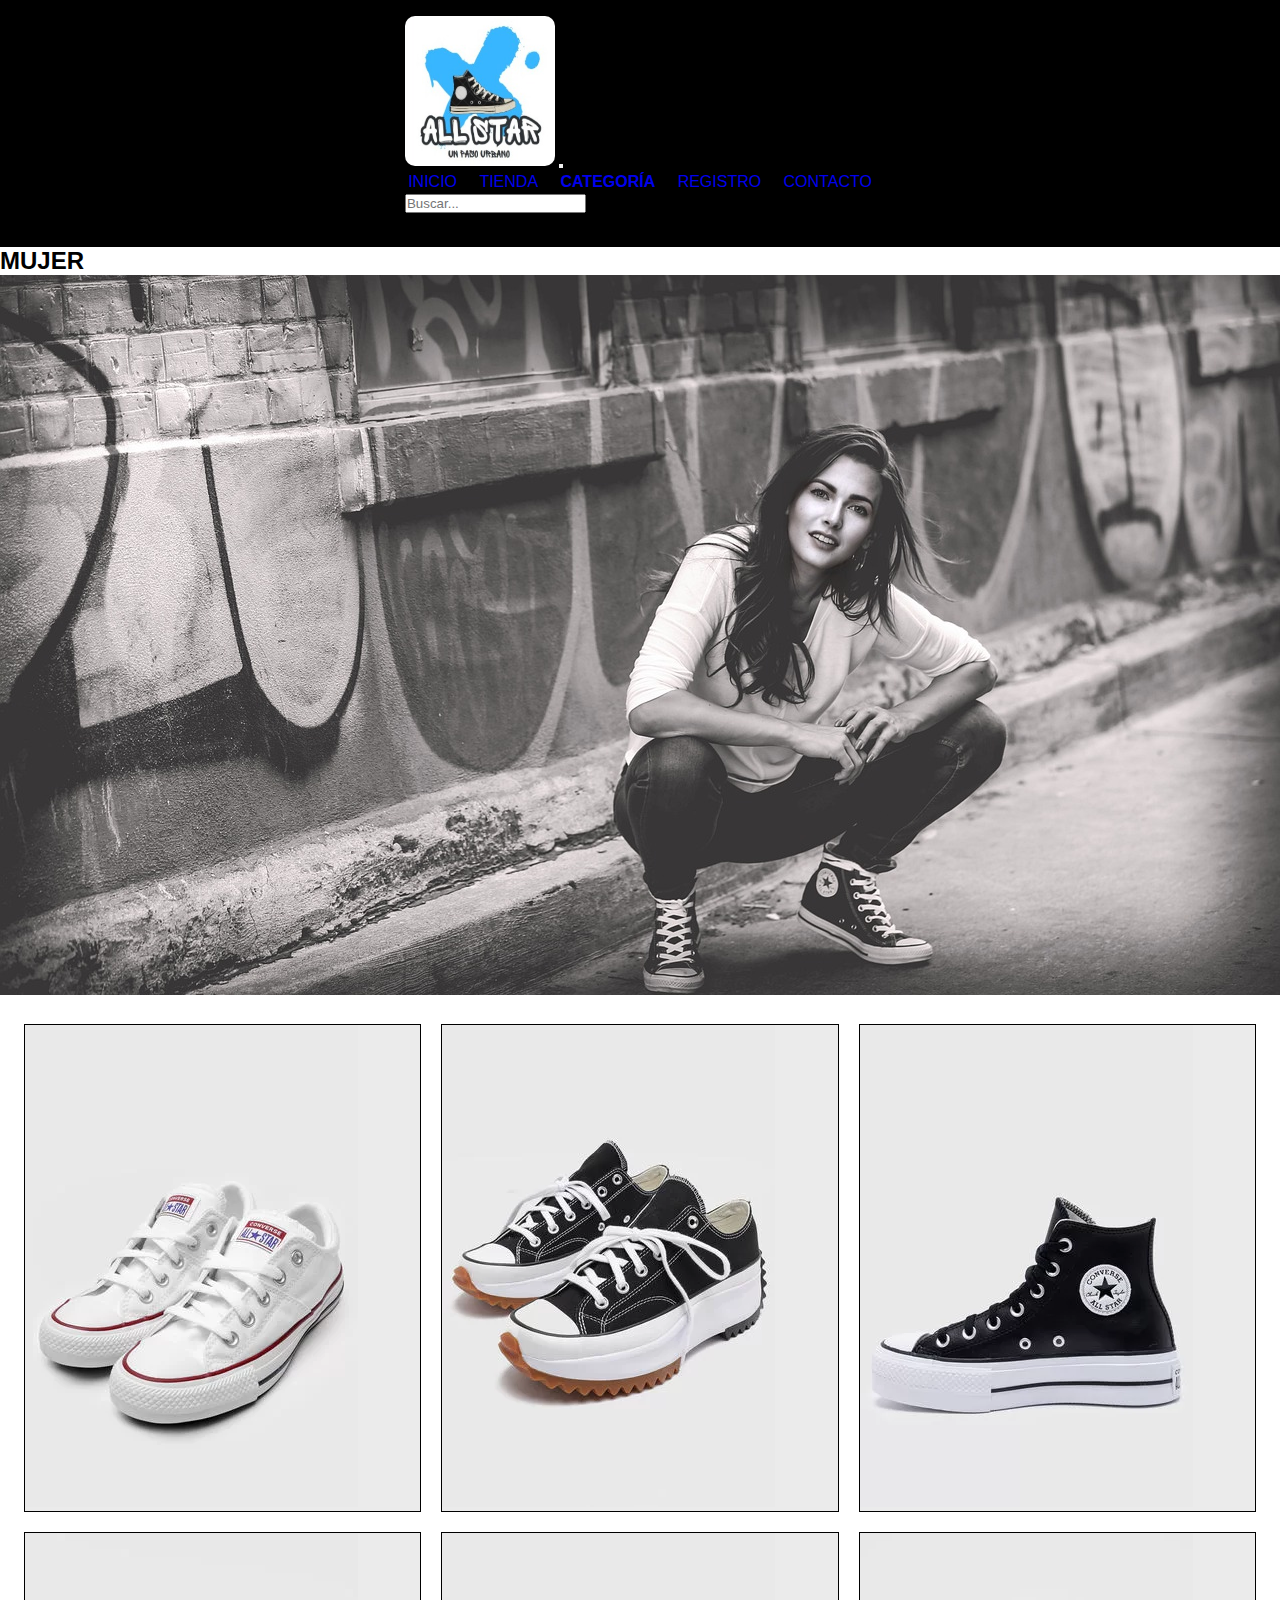
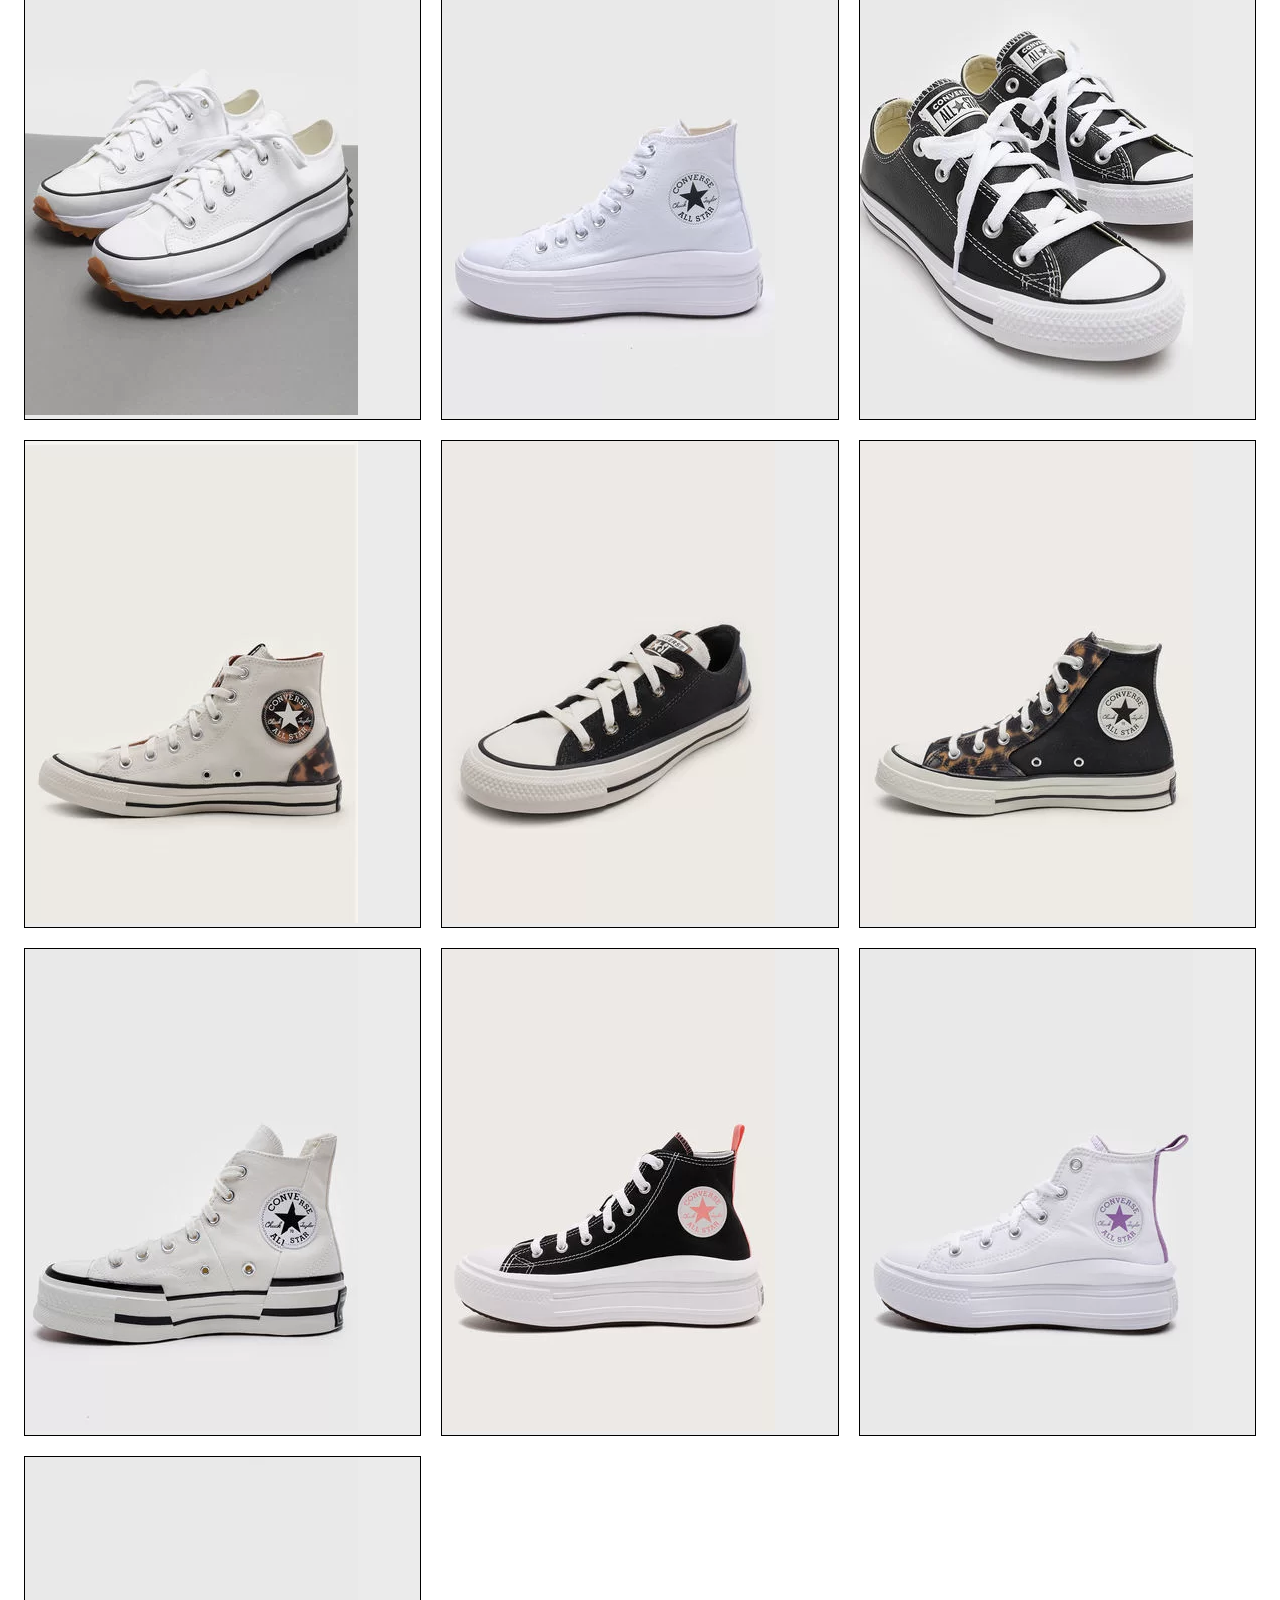
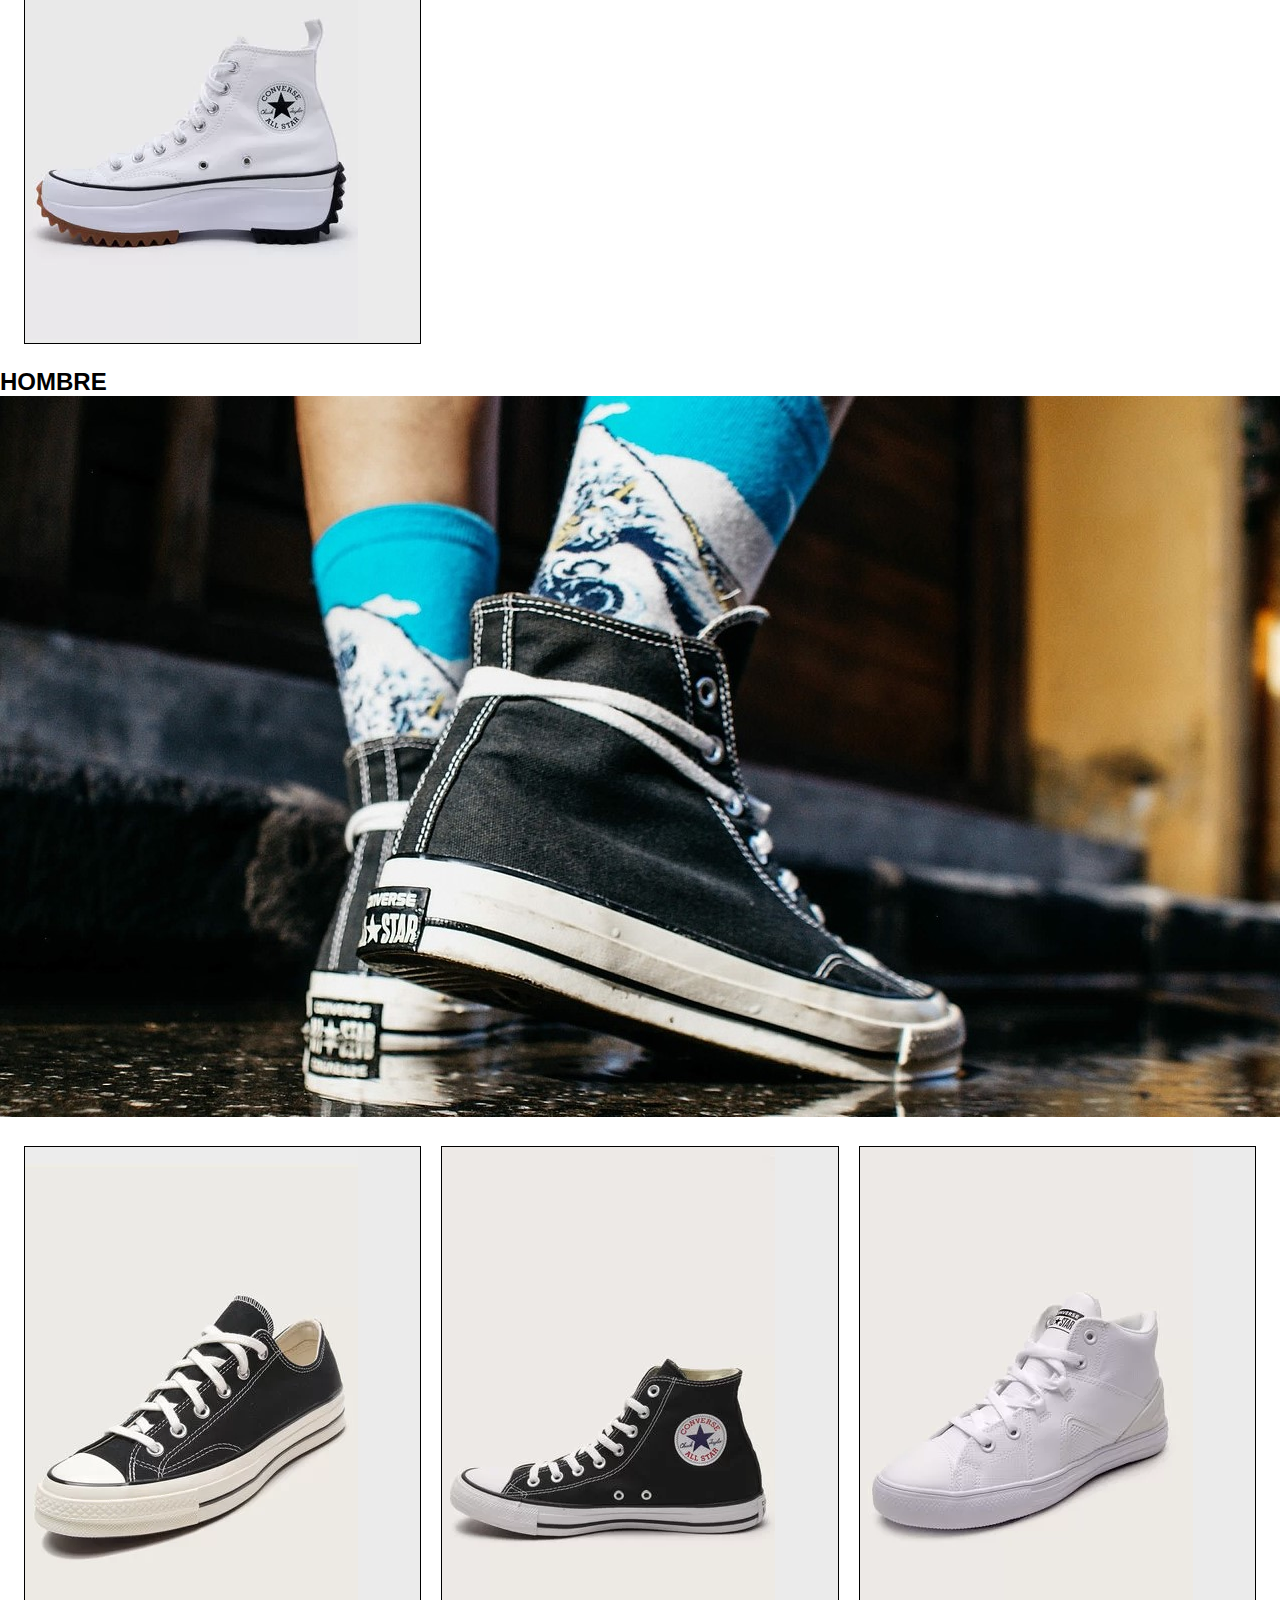
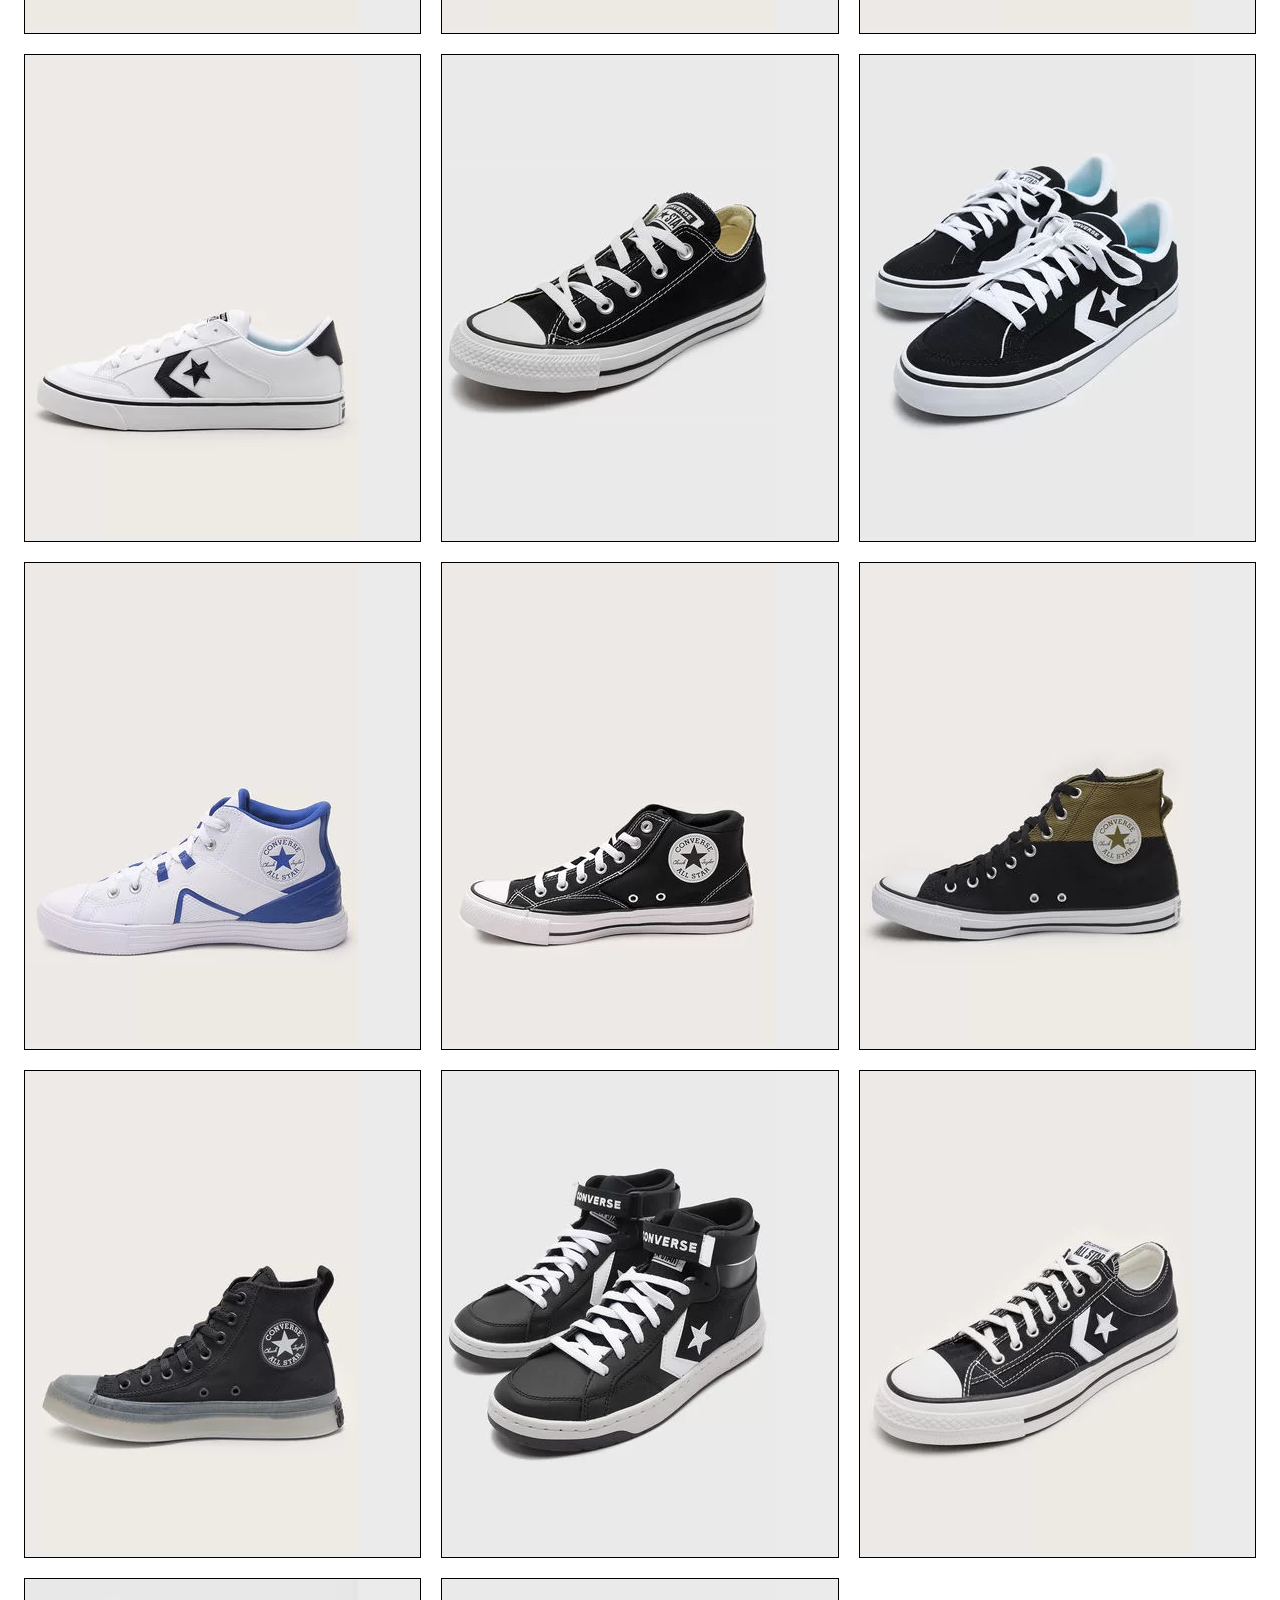
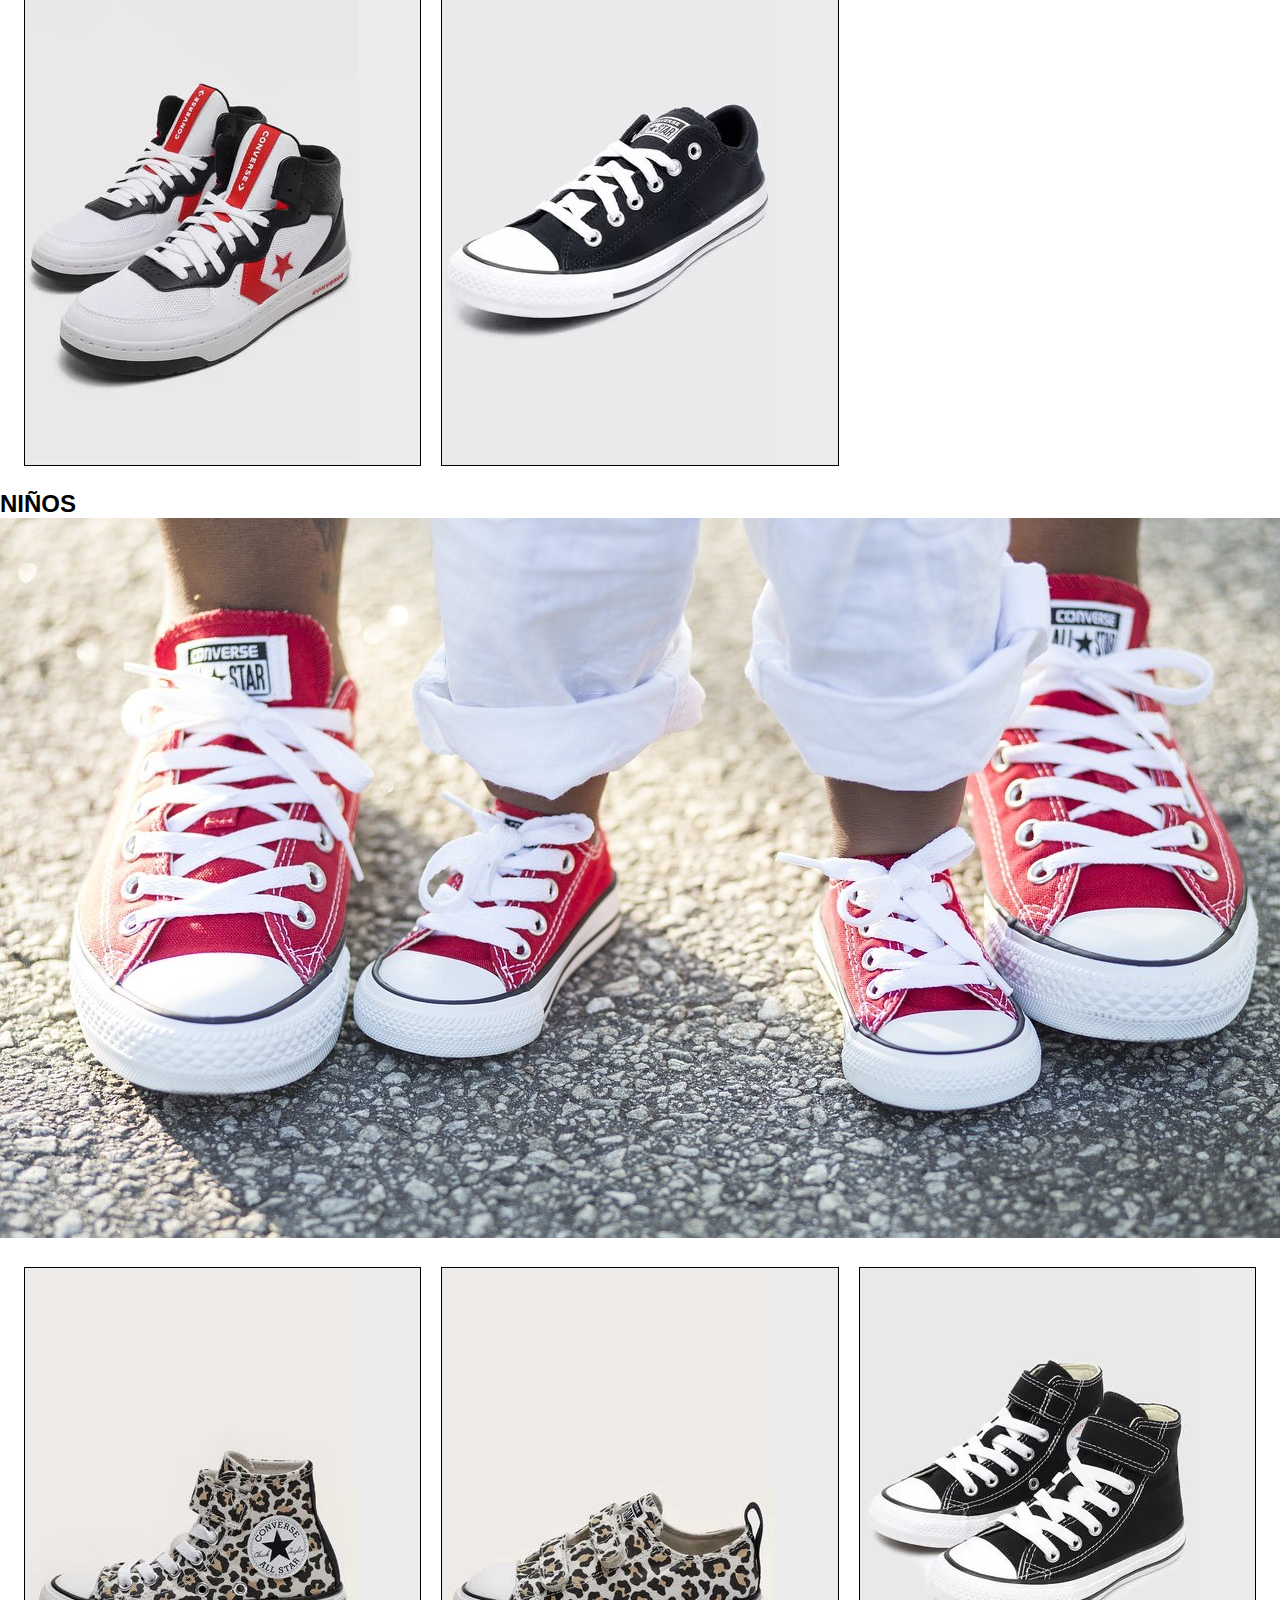
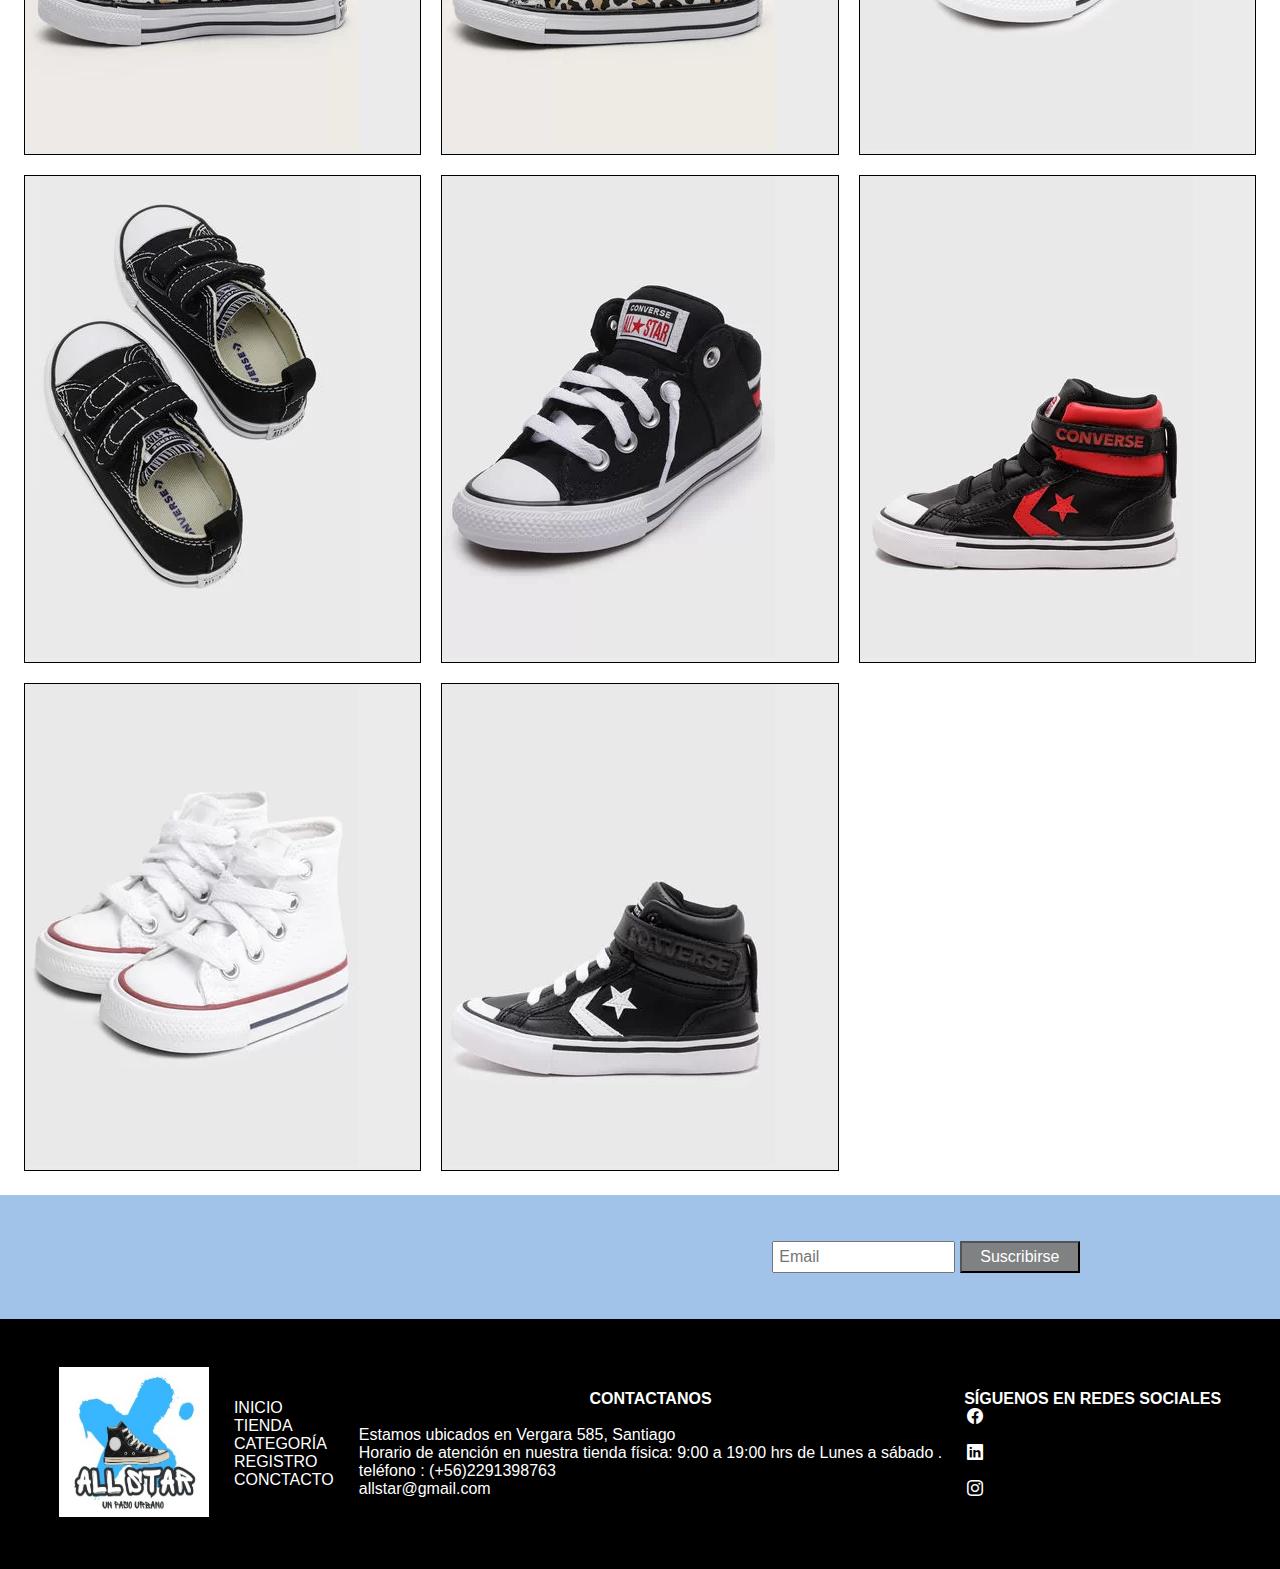
==== commit b1875b13: "cambios en pages.html" ====
--- a/pages/categoria.html
+++ b/pages/categoria.html
@@ -3,6 +3,8 @@
   <head>
     <meta charset="UTF-8" />
     <meta name="viewport" content="width=device-width, initial-scale=1.0" />
+    <meta name=" description" content=" Tus Converse favoritas están aqui,Tenemos a la venta una gran variedad de modelos de zapatillas de la marca mas reconocia por todos" />
+    <link href="https://unpkg.com/aos@2.3.1/dist/aos.css" rel="stylesheet">
     <link
       rel="stylesheet"
       href="https://cdn.jsdelivr.net/npm/bootstrap-icons@1.11.2/font/bootstrap-icons.min.css"
@@ -14,7 +16,7 @@
       crossorigin="anonymous"
     />
     <link rel="stylesheet" href="../styles/styles.css" />
-    <title>All Star</title>
+    <title>Converse All Star | Venta exclusiva de Zapatillas Converse | te ofrece diferentes modelos para la categoria de Hombres, Mujeres y Niños</title>
   </head>
   <body>
     <header>
@@ -38,7 +40,7 @@
             <ul class="navbar-nav">
               <li class="nav-item m-2">
                 <a
-                  class="nav-link active text-white"
+                  class="nav-link text-white"
                   aria-current="page"
                   href="../index.html"
                   >INICIO</a
@@ -46,7 +48,7 @@
               </li>
               <li class="nav-item m-2">
                 <a
-                  class="nav-link active text-white"
+                  class="nav-link text-white"
                   aria-current="page"
                   href="../pages/tienda.html"
                   >TIENDA</a
@@ -62,7 +64,7 @@
               </li>
               <li class="nav-item m-2">
                 <a
-                  class="nav-link active text-white"
+                  class="nav-link text-white"
                   aria-current="page"
                   href="../pages/registro.html"
                   >REGISTRO</a
@@ -70,7 +72,7 @@
               </li>
               <li class="nav-item m-2">
                 <a
-                  class="nav-link active text-white"
+                  class="nav-link text-white"
                   aria-current="page"
                   href="../pages/contacto.html"
                   >CONTACTO</a
@@ -96,11 +98,11 @@
     <main>
       <section class="categoria-titulo">
         <article>
-          <h2>MUJER</h2>
+         <h2>MUJER</h2>
           <div class="categoria-mujer-img">
             <img
               src="../imagen/categoria/converse-mujer.jpg"
-              alt="converse-mujer"
+              alt="converse-mujer"data-aos="fade-up"
             />
           </div>
           <div class="categoria-mujer">
@@ -280,7 +282,7 @@
           </div>
         </article>
         <article>
-          <h2>NIÑOS</h2>
+          <h2>NIÑOS</h2>                   
           <div class="categoria-ninos-img">
             <img
               src="../imagen/categoria/converse nino 1.jpg"
@@ -341,8 +343,8 @@
       </section>
       <section>
         <article class="obtener-descuento">
-          <div>
-            <h2>OBTÉN UN DESCUENTO</h2>
+          <div data-aos="zoom-in">
+            <h2>OBTÉN UN DESCUENTO </h2>
             <p>
               Suscríbete a nuestro boletín informativo para obtener el cupón de
               descuento en tu primera compra y enterarte de todas nuestras
@@ -350,9 +352,8 @@
             </p>
           </div>
           <div>
-            <form action>
-              <label for="email2">Email:</label>
-              <input type="text" id="email2" name="email2" required />
+            <form action>              
+              <input type="text" id="email2" name="email2" placeholder="Email" required />
               <label for="Suscribirse"></label>
               <input type="submit" value="Suscribirse" />
             </form>
@@ -368,13 +369,9 @@
         <nav>
           <ul>
             <li><a href="../index.html">INICIO</a></li>
-            <br />
             <li><a href="../pages/tienda.html">TIENDA</a></li>
-            <br />
             <li><a href="#">CATEGORÍA</a></li>
-            <br />
             <li><a href="../pages/registro.html">REGISTRO</a></li>
-            <br />
             <li><a href="../pages/contacto.html">CONCTACTO</a></li>
           </ul>
         </nav>
@@ -384,20 +381,16 @@
         <br />
         <ul>
           <li>Estamos ubicados en Vergara 585, Santiago</li>
-          <br />
           <li>
             Horario de atención en nuestra tienda física: 9:00 a 19:00 hrs de
             Lunes a sábado .
           </li>
-          <br />
           <li>teléfono : (+56)2291398763</li>
-          <br />
           <li>allstar@gmail.com</li>
         </ul>
       </div>
       <div>
         <h4>SÍGUENOS EN REDES SOCIALES</h4>
-        <br />
         <nav>
           <ul>
             <li>
@@ -426,5 +419,9 @@
       integrity="sha384-C6RzsynM9kWDrMNeT87bh95OGNyZPhcTNXj1NW7RuBCsyN/o0jlpcV8Qyq46cDfL"
       crossorigin="anonymous"
     ></script>
+    <script src="https://unpkg.com/aos@2.3.1/dist/aos.js"></script>
+    <script>
+      AOS.init();
+    </script>
   </body>
 </html>
--- a/styles/styles.css
+++ b/styles/styles.css
@@ -0,0 +1,470 @@
+* {
+  margin: 0;
+  padding: 0;
+  box-sizing: border-box;
+  font-family: "Arial", sans-serif;
+}
+* a {
+  text-decoration: none;
+}
+* ul,
+* li {
+  list-style: none;
+}
+
+.categoria-ninos, .categoria-hombre, .categoria-mujer, .mi-tienda, .lo-mas-recomendado, .lo-mas-vendido {
+  display: grid;
+  grid-template-columns: repeat(auto-fit, minmax(300px, 1fr));
+  column-gap: 20px;
+  row-gap: 20px;
+  padding: 24px;
+}
+
+.categoria-ninos-1, .categoria-hombre-1, .categoria-mujer-1, .mi-tienda-1, .lo-mas-recomendado-1, .lo-mas-vendido-1 {
+  border: 1px solid black;
+  background-color: rgba(192, 192, 192, 0.3137254902);
+  background-position: center;
+  background-size: cover;
+  justify-content: space-evenly;
+}
+
+.categoria-ninos-img, .categoria-hombre-img, .categoria-mujer-img {
+  display: flex;
+  justify-content: space-around;
+  max-width: 100%;
+  padding-bottom: 5px;
+  object-fit: cover;
+}
+
+header {
+  display: flex;
+  flex-direction: row;
+  justify-content: space-around;
+  align-items: center;
+  background-color: black;
+  padding: 1rem;
+}
+header ul {
+  display: flex;
+  gap: 1rem;
+  font-size: 1rem;
+}
+header ul li {
+  padding: 0.2rem;
+}
+header ul li:hover {
+  background-color: rgb(58, 130, 212);
+}
+header .navbar-brand img {
+  height: 150px;
+  width: 150px;
+  border-radius: 10px;
+}
+header .navbar-nav .nav-link.active {
+  font-weight: bold;
+}
+
+footer {
+  background-color: black;
+  color: white;
+  padding: 3rem;
+  display: flex;
+  flex-direction: row;
+  justify-content: space-around;
+  align-items: center;
+}
+@media (min-width: 365px) and (max-width: 425px) {
+  footer {
+    padding: 2rem;
+    display: grid;
+    grid-template-columns: 1fr;
+    gap: 20px 30px;
+  }
+}
+footer img {
+  height: 150px;
+  width: 150px;
+}
+footer h4 {
+  display: flex;
+  justify-content: center;
+  font-size: 1rem;
+}
+footer a {
+  color: white;
+  font-size: 1rem;
+  padding: 0.2rem;
+}
+footer a:hover {
+  background-color: rgb(58, 130, 212);
+}
+
+.obtener-descuento {
+  display: grid;
+  grid-template-columns: repeat(2, 1fr);
+  grid-template-rows: 1fr;
+  place-items: center;
+  padding: 30px;
+  background-color: rgb(161, 194, 233);
+}
+@media (min-width: 365px) and (max-width: 425px) {
+  .obtener-descuento {
+    display: flex;
+    flex-direction: column;
+    justify-content: center;
+  }
+}
+.obtener-descuento h2 {
+  font-size: 1.5rem;
+  font-weight: 600;
+  text-shadow: 2px 2px 4px rgba(0, 0, 0, 0.205);
+}
+.obtener-descuento input {
+  width: 53%;
+  padding: 5px;
+  font-size: 1rem;
+}
+.obtener-descuento input[type=submit] {
+  background-color: rgba(128, 128, 128, 0.979);
+  color: black;
+  cursor: pointer;
+  width: 120px;
+  place-items: center;
+  color: white;
+}
+.obtener-descuento input[type=submit]:hover {
+  background-color: #000000;
+}
+
+.video-inicio {
+  display: grid;
+  grid-template-columns: 1fr;
+  grid-template-rows: 1fr;
+  background-color: #d3d3d3;
+  place-items: center;
+}
+@media (min-width: 365px) and (max-width: 425px) {
+  .video-inicio div video {
+    display: flex;
+    width: 100%;
+  }
+}
+@media (min-width: 768px) and (max-width: 1023px) {
+  .video-inicio div video {
+    display: flex;
+    width: 100%;
+  }
+}
+@media (min-width: 1024px) and (max-width: 1200px) {
+  .video-inicio div video {
+    display: flex;
+    width: 100%;
+  }
+}
+
+/*LO MAS VENDIDO*/
+@media (min-width: 365px) and (max-width: 425px) {
+  .lo-mas-vendido img {
+    width: 100%;
+  }
+}
+@media (min-width: 768px) and (max-width: 1023px) {
+  .lo-mas-vendido img {
+    width: 100%;
+  }
+}
+@media (min-width: 1024px) and (max-width: 1200px) {
+  .lo-mas-vendido img {
+    width: 100%;
+  }
+}
+.img-promo {
+  display: flex;
+  position: relative;
+}
+.img-promo img {
+  width: 100%;
+  box-shadow: 0 4px 8px rgba(0, 0, 0, 0.1);
+}
+.img-promo p {
+  position: absolute;
+  top: 50%;
+  left: 50%;
+  border-radius: 10px;
+  transform: translate(-50%, -50%);
+  background-color: rgba(255, 255, 255, 0.623);
+  padding: 5px;
+  text-align: center;
+  font-size: 4rem;
+  font-weight: 600;
+  margin: 0;
+}
+@media (min-width: 365px) and (max-width: 425px) {
+  .img-promo p {
+    font-size: 1rem;
+  }
+}
+@media (min-width: 768px) and (max-width: 1023px) {
+  .img-promo p {
+    font-size: 2rem;
+  }
+}
+
+/*LO MAS RECOMENDADO PARA TI */
+@media (min-width: 365px) and (max-width: 425px) {
+  .lo-mas-recomendado img {
+    width: 100%;
+  }
+}
+@media (min-width: 768px) and (max-width: 1023px) {
+  .lo-mas-recomendado img {
+    width: 100%;
+  }
+}
+@media (min-width: 1024px) and (max-width: 1200px) {
+  .lo-mas-recomendado img {
+    width: 100%;
+  }
+}
+@media (min-width: 365px) and (max-width: 425px) {
+  .mi-tienda img {
+    width: 100%;
+  }
+}
+@media (min-width: 768px) and (max-width: 1023px) {
+  .mi-tienda img {
+    width: 100%;
+  }
+}
+@media (min-width: 1024px) and (max-width: 1200px) {
+  .mi-tienda img {
+    width: 100%;
+  }
+}
+.mi-tienda-filtro {
+  padding: 24px;
+}
+
+.registro-inicio {
+  display: grid;
+  grid-template-columns: repeat(2, 1fr);
+  gap: 30px 30px;
+  justify-content: center;
+}
+@media (min-width: 365px) and (max-width: 425px) {
+  .registro-inicio {
+    display: flex;
+    flex-direction: column;
+    justify-content: center;
+  }
+  .registro-inicio article form {
+    width: 100%;
+  }
+}
+@media (min-width: 768px) and (max-width: 1023px) {
+  .registro-inicio {
+    display: flex;
+    flex-direction: column;
+    justify-content: center;
+  }
+}
+.registro-inicio article {
+  max-width: 800px;
+  margin: 0 auto;
+}
+.registro-inicio h2 {
+  margin: 20px;
+  text-align: center;
+  font-size: 2rem;
+  font-weight: 600;
+}
+.registro-inicio form {
+  display: grid;
+  gap: 10px;
+  width: 500px;
+}
+.registro-inicio form input {
+  width: 100%;
+  padding: 5px;
+  box-sizing: border-box;
+  border: 0.5px solid rgba(0, 0, 0, 0.2392156863);
+  border-radius: 4px;
+  font-size: 1rem;
+  place-items: center;
+}
+.registro-inicio form input[type=submit] {
+  background-color: rgba(128, 128, 128, 0.979);
+  color: black;
+  cursor: pointer;
+  width: 120px;
+  place-items: center;
+}
+.registro-inicio form input[type=submit]:hover {
+  background-color: rgba(128, 128, 128, 0.212);
+  cursor: pointer;
+}
+
+.contacto {
+  display: grid;
+  grid-template-columns: repeat(2, 1fr);
+  gap: 30px 30px;
+  justify-content: center;
+}
+@media (min-width: 365px) and (max-width: 425px) {
+  .contacto {
+    display: flex;
+    flex-direction: column;
+    justify-content: center;
+  }
+  .contacto div iframe {
+    width: 100%;
+  }
+  .contacto article form {
+    width: 100%;
+  }
+}
+@media (min-width: 768px) and (max-width: 1023px) {
+  .contacto {
+    display: flex;
+    flex-direction: column;
+    justify-content: center;
+  }
+}
+.contacto article {
+  max-width: 800px;
+  margin: 0 auto;
+}
+.contacto h2 {
+  margin: 20px;
+  text-align: center;
+  font-size: 2rem;
+  font-weight: 600;
+}
+.contacto p {
+  font-size: 1rem;
+  color: #000000;
+  text-align: center;
+  font-weight: 500;
+}
+.contacto iframe {
+  width: 500px;
+  height: 400px;
+}
+.contacto form {
+  display: grid;
+  gap: 10px;
+  width: 500px;
+}
+.contacto form input {
+  width: 100%;
+  padding: 5px;
+  box-sizing: border-box;
+  border: 0.5px solid rgba(0, 0, 0, 0.2392156863);
+  border-radius: 4px;
+  font-size: 1rem;
+  place-items: center;
+}
+.contacto form textarea {
+  width: 100%;
+  padding: 5px;
+  box-sizing: border-box;
+  border: 0.5px solid rgba(0, 0, 0, 0.2392156863);
+  border-radius: 4px;
+  font-size: 1rem;
+  place-items: center;
+}
+.contacto form input[type=submit] {
+  background-color: rgba(128, 128, 128, 0.979);
+  color: black;
+  cursor: pointer;
+  width: 120px;
+  place-items: center;
+}
+.contacto form input[type=submit]:hover {
+  background-color: rgba(128, 128, 128, 0.212);
+  cursor: pointer;
+}
+
+@media (min-width: 365px) and (max-width: 425px) {
+  .categoria-mujer-img img {
+    display: flex;
+    width: 100%;
+  }
+  .categoria-mujer-1 img {
+    width: 100%;
+  }
+}
+@media (min-width: 768px) and (max-width: 1023px) {
+  .categoria-mujer-img img {
+    display: flex;
+    width: 100%;
+  }
+  .categoria-mujer-1 img {
+    width: 100%;
+  }
+}
+@media (min-width: 1024px) and (max-width: 1200px) {
+  .categoria-mujer-img img {
+    display: flex;
+    width: 100%;
+  }
+  .categoria-mujer-1 img {
+    width: 100%;
+  }
+}
+@media (min-width: 365px) and (max-width: 425px) {
+  .categoria-hombre-img img {
+    display: flex;
+    width: 100%;
+  }
+  .categoria-hombre-1 img {
+    width: 100%;
+  }
+}
+@media (min-width: 768px) and (max-width: 1023px) {
+  .categoria-hombre-img img {
+    display: flex;
+    width: 100%;
+  }
+  .categoria-hombre-1 img {
+    width: 100%;
+  }
+}
+@media (min-width: 1024px) and (max-width: 1200px) {
+  .categoria-hombre-img img {
+    display: flex;
+    width: 100%;
+  }
+  .categoria-hombre-1 img {
+    width: 100%;
+  }
+}
+@media (min-width: 365px) and (max-width: 425px) {
+  .categoria-ninos-img img {
+    display: flex;
+    width: 100%;
+  }
+  .categoria-ninos-1 img {
+    width: 100%;
+  }
+}
+@media (min-width: 768px) and (max-width: 1023px) {
+  .categoria-ninos-img img {
+    display: flex;
+    width: 100%;
+  }
+  .categoria-ninos-1 img {
+    width: 100%;
+  }
+}
+@media (min-width: 1024px) and (max-width: 1200px) {
+  .categoria-ninos-img img {
+    display: flex;
+    width: 100%;
+  }
+  .categoria-ninos-1 img {
+    width: 100%;
+  }
+}
+
+/*# sourceMappingURL=styles.css.map */
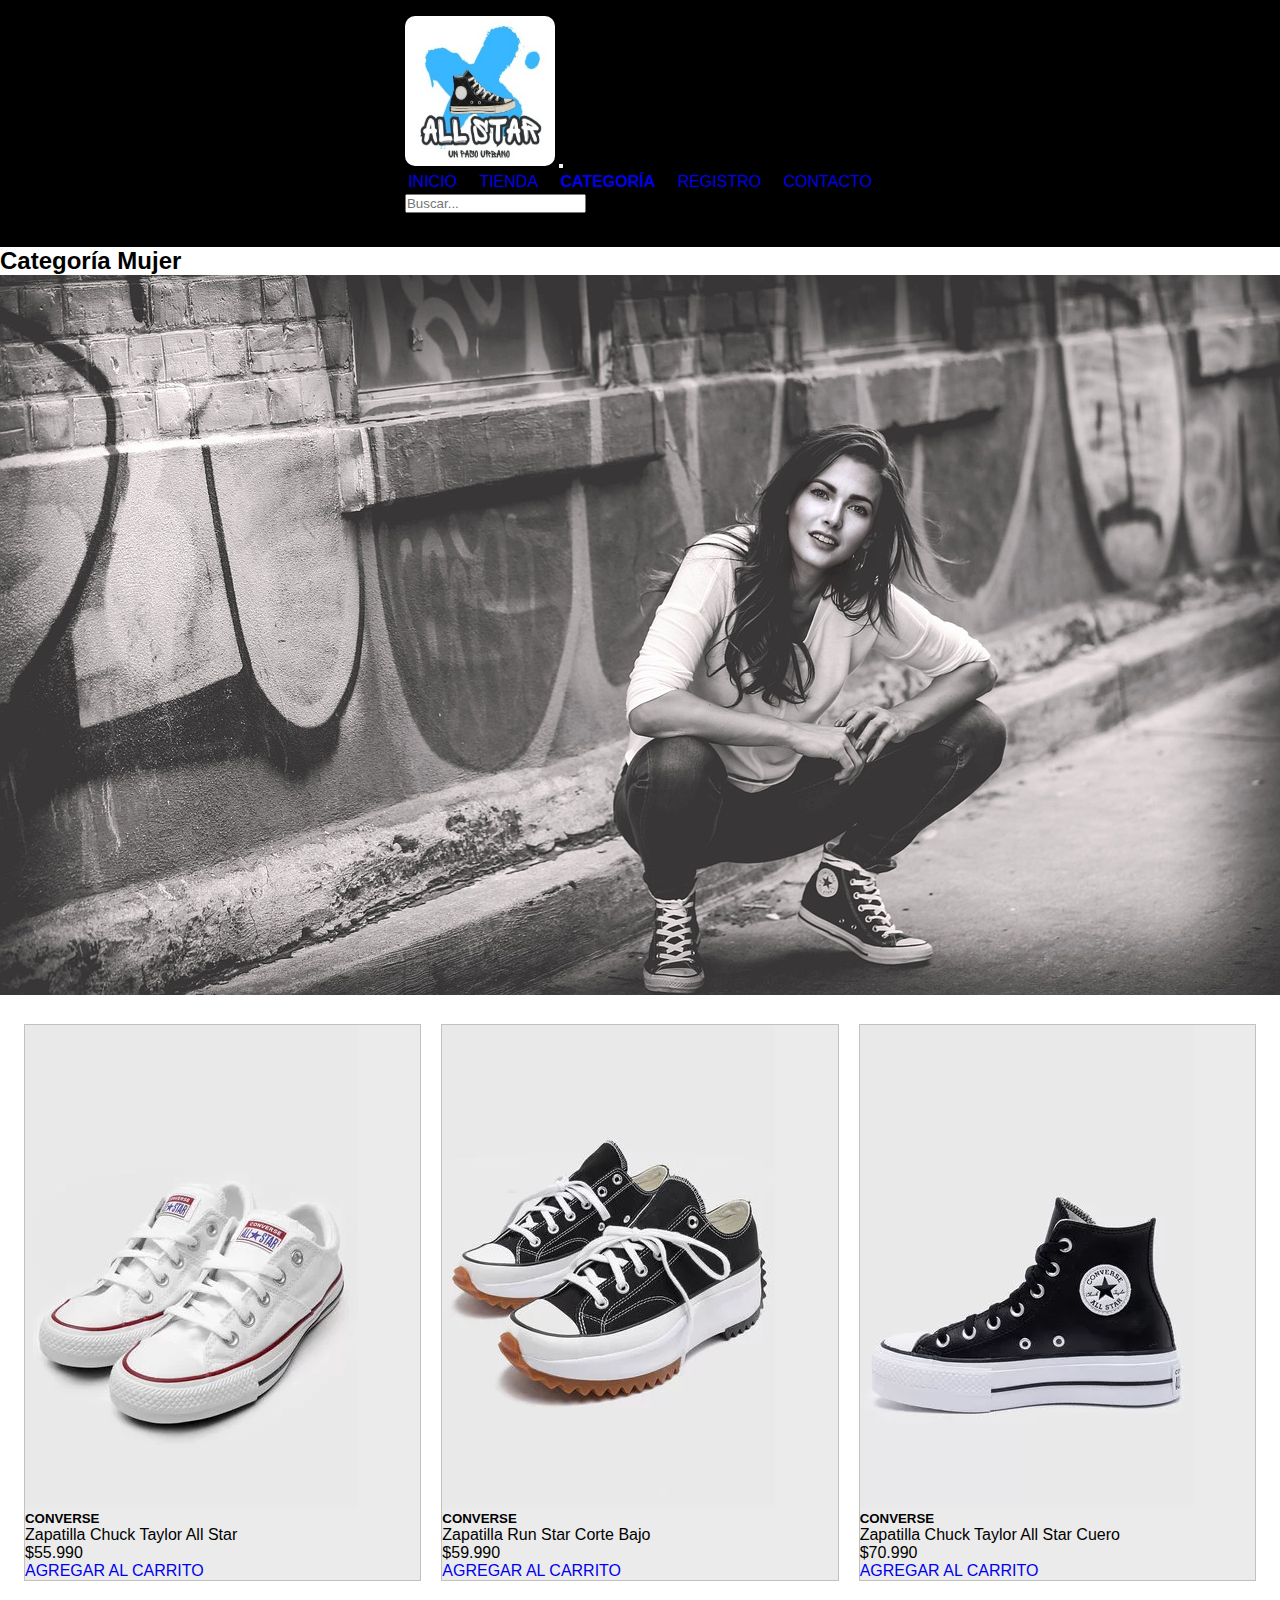
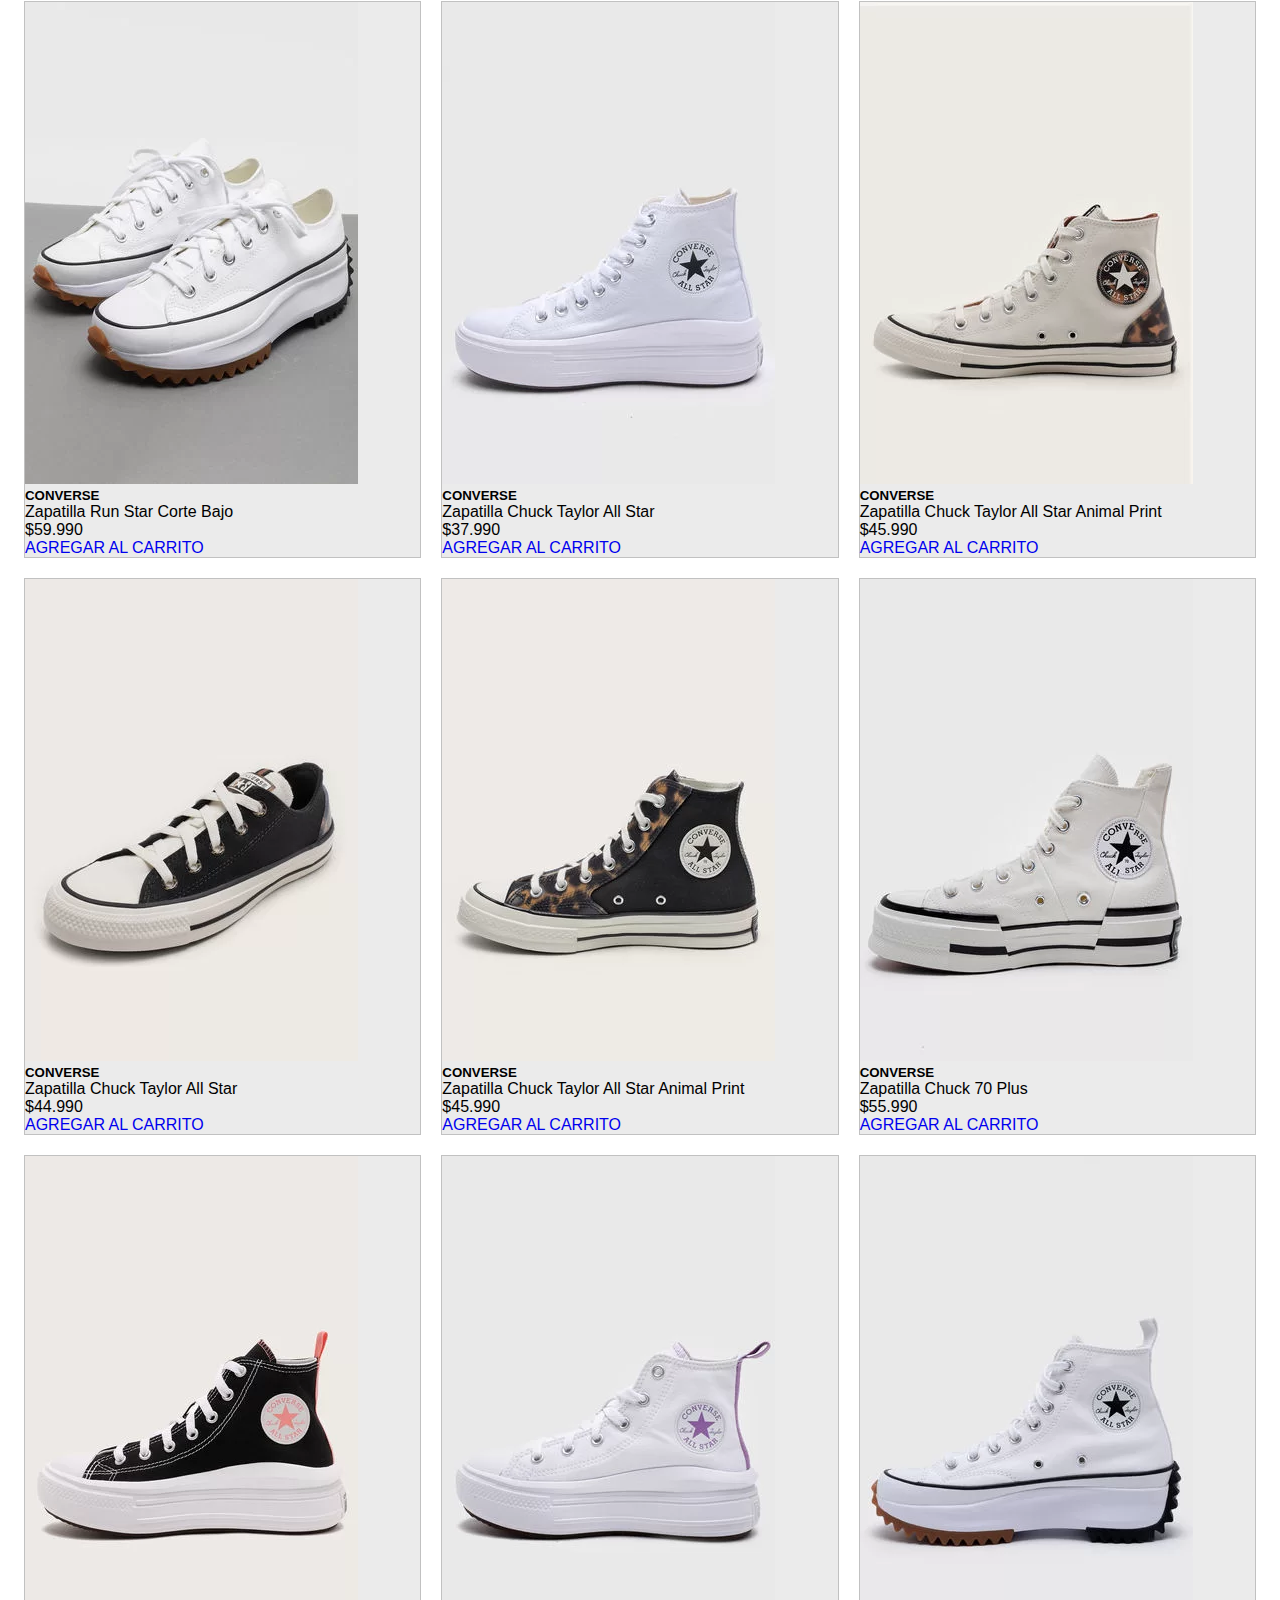
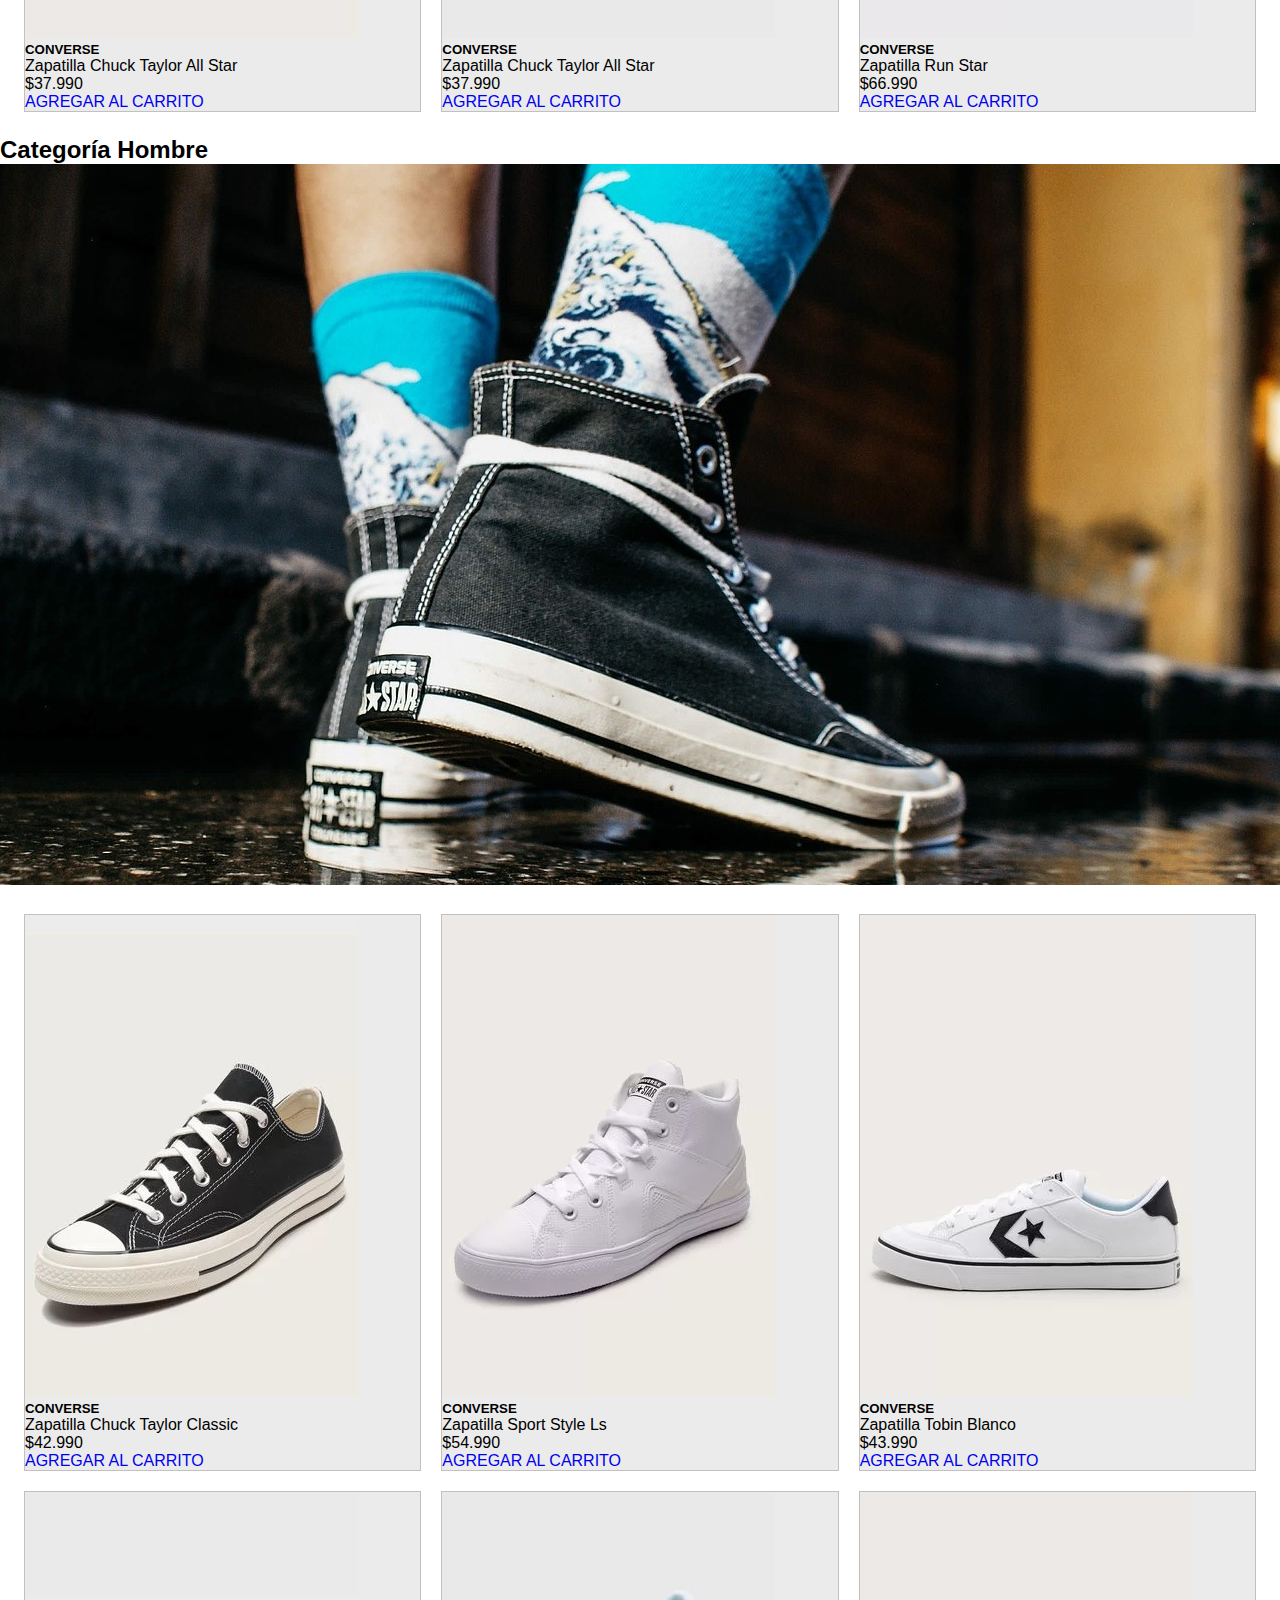
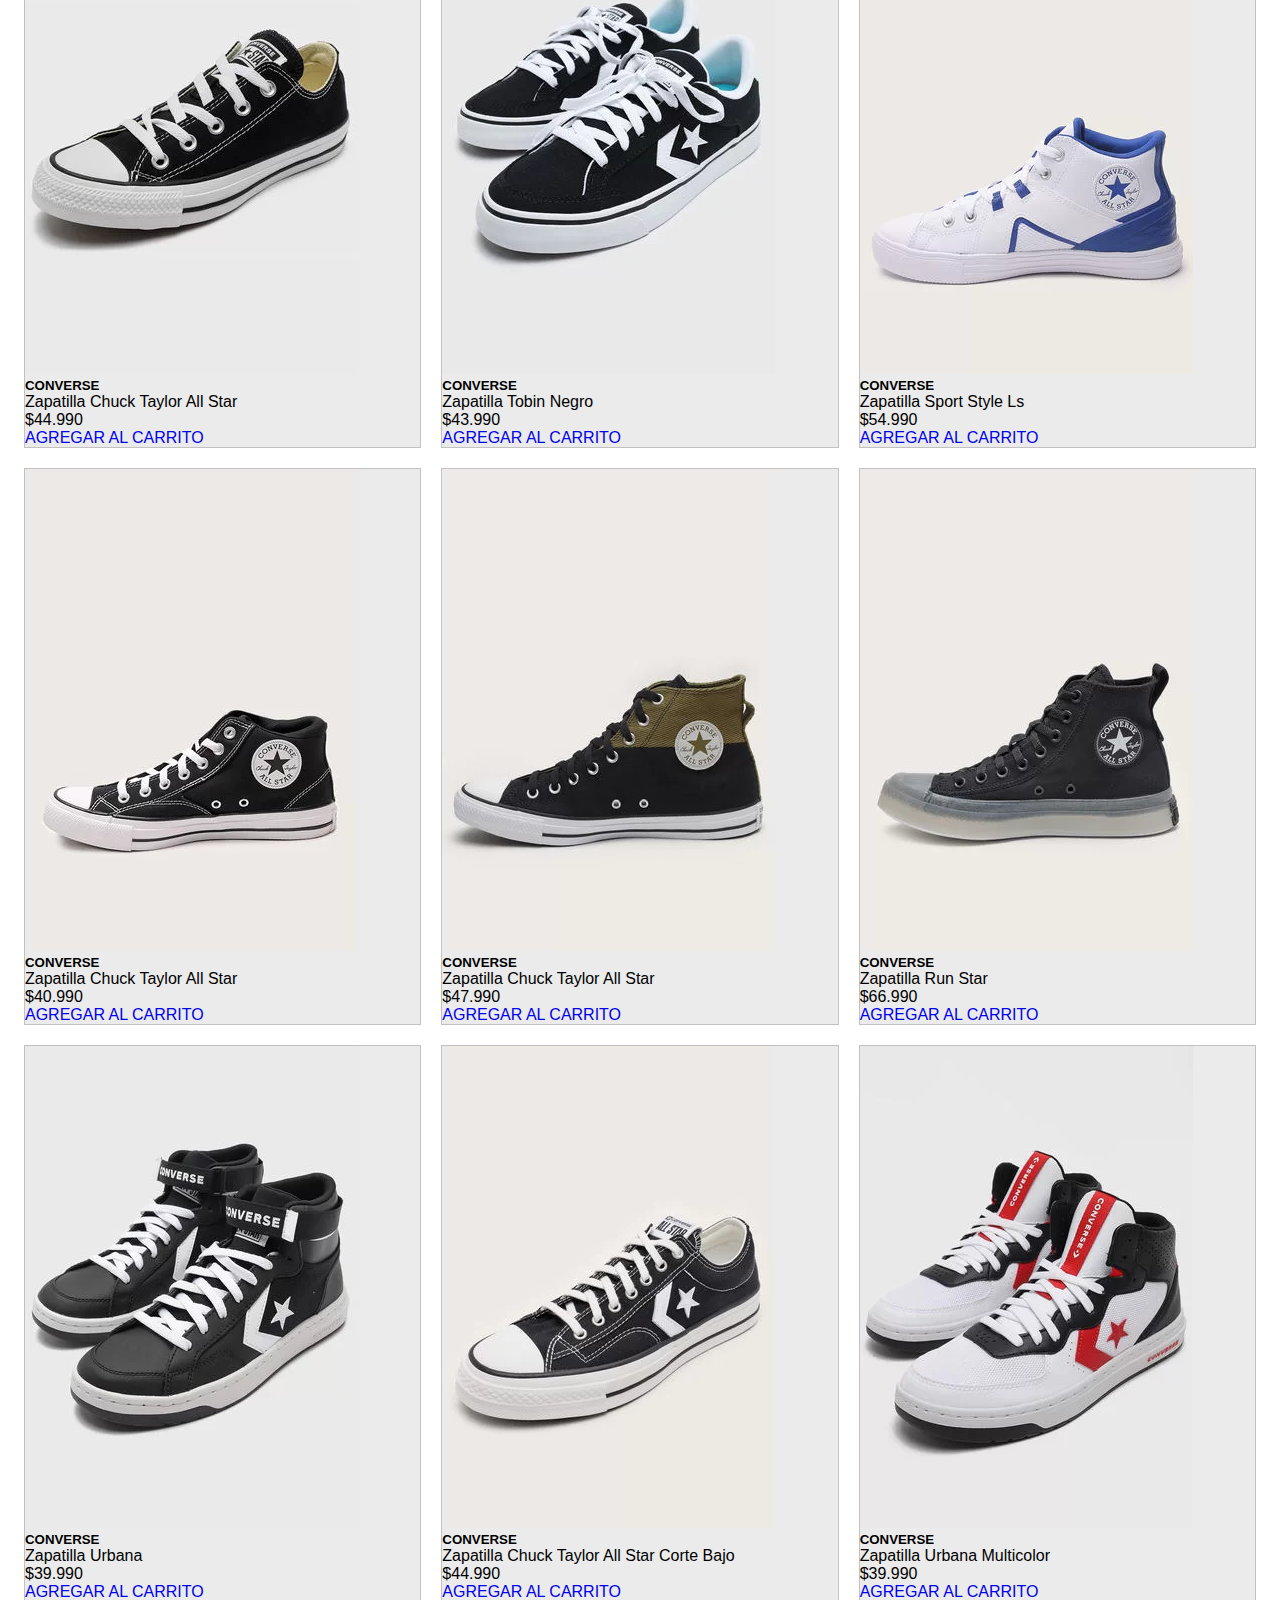
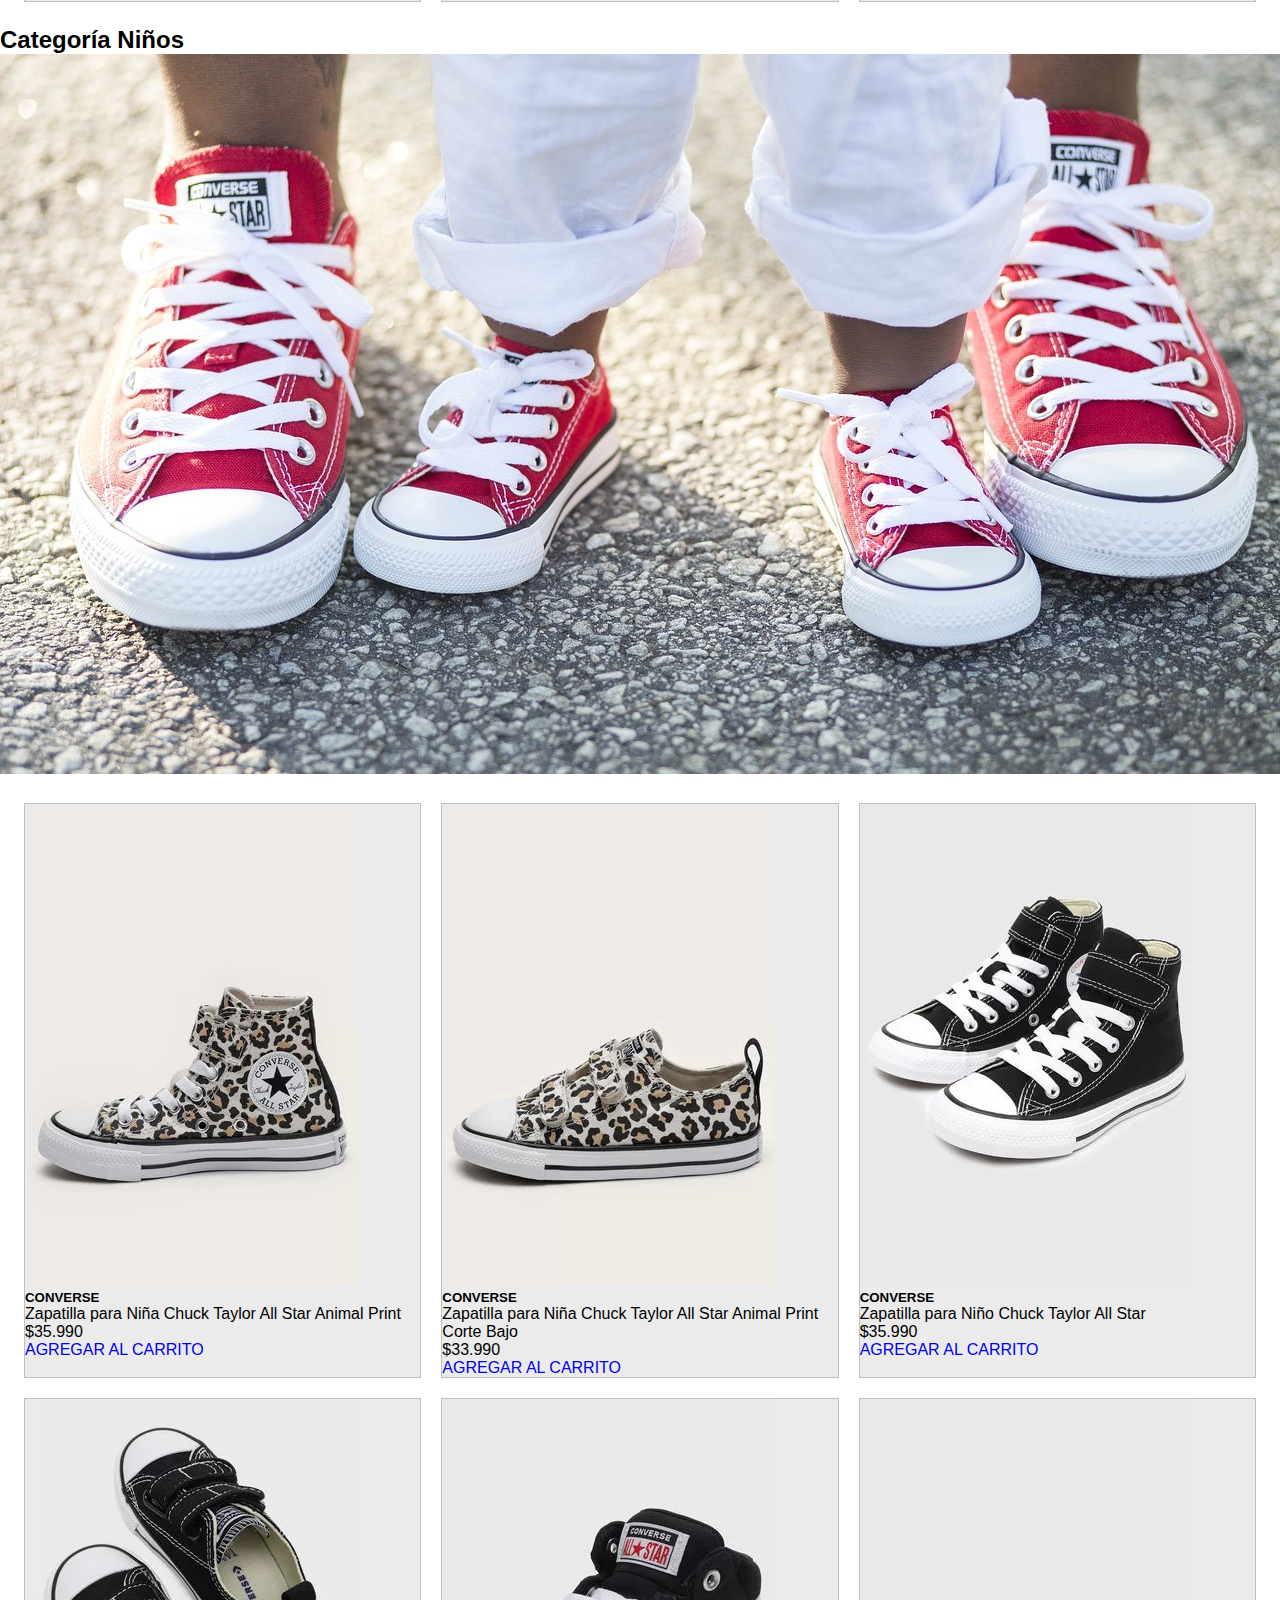
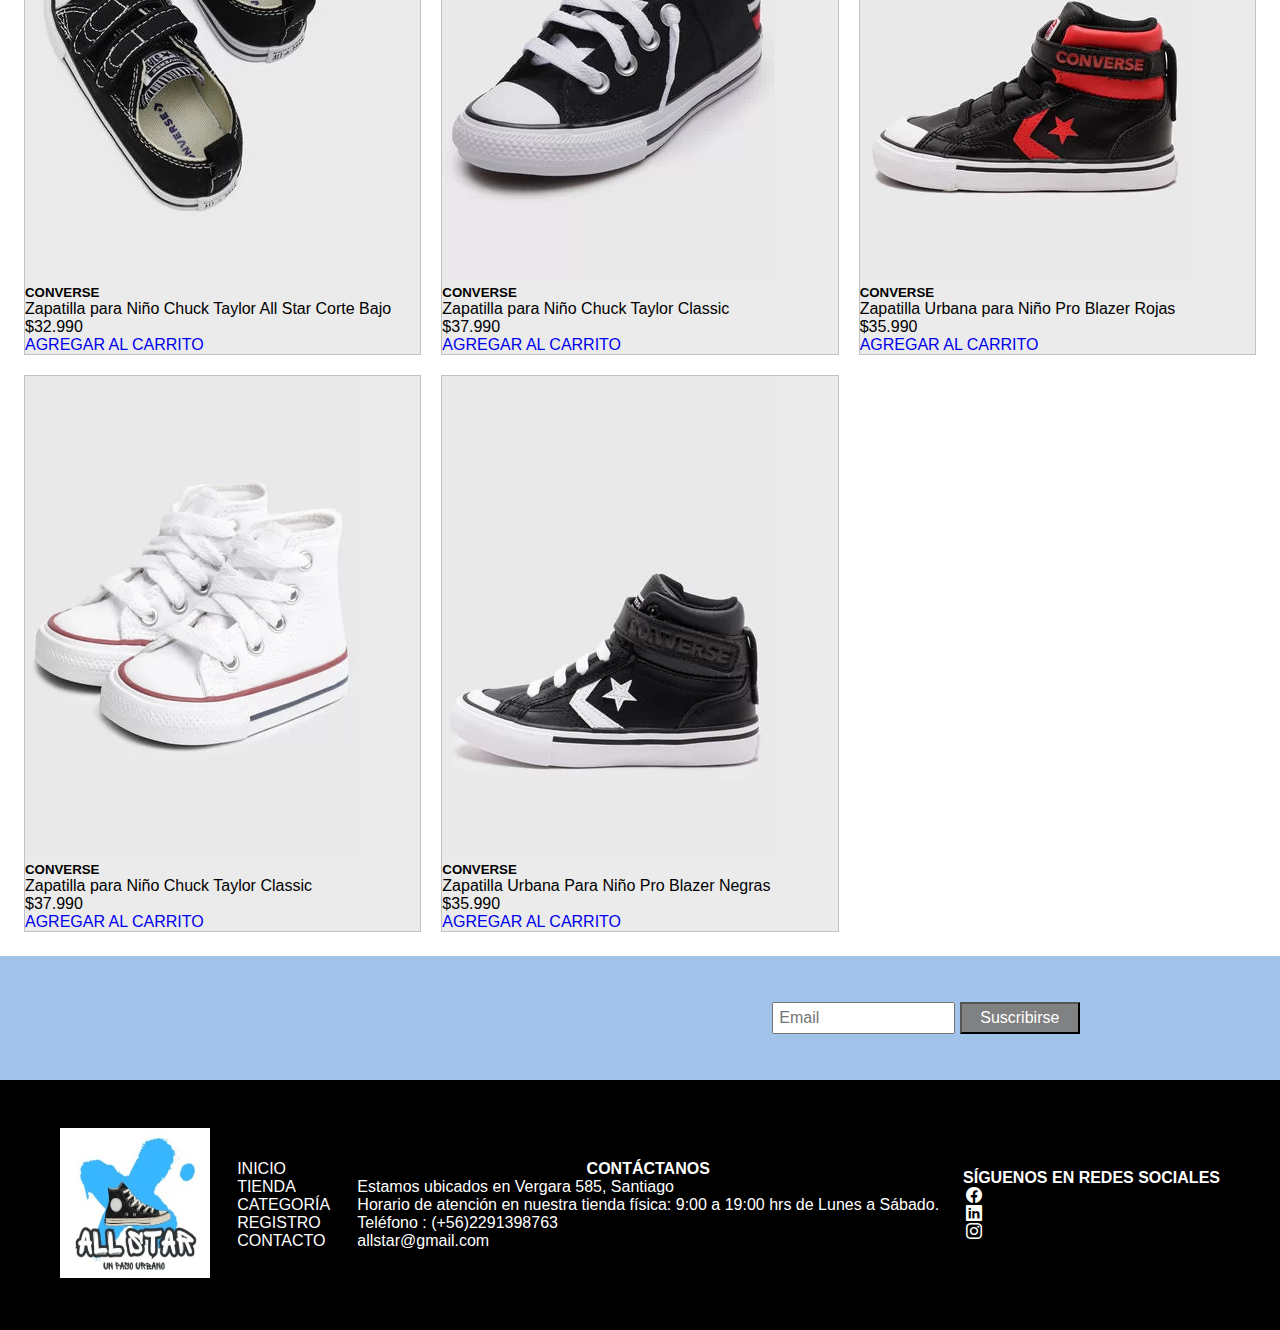
==== commit 8b0cf174: "modificación de etiquetas meta y title en categoría" ====
--- a/pages/categoria.html
+++ b/pages/categoria.html
@@ -3,425 +3,499 @@
   <head>
     <meta charset="UTF-8" />
     <meta name="viewport" content="width=device-width, initial-scale=1.0" />
-    <meta name=" description" content=" Tus Converse favoritas están aqui,Tenemos a la venta una gran variedad de modelos de zapatillas de la marca mas reconocia por todos" />
+    <meta name="description"
+      content="Descubre nuestra amplia gama de zapatillas Converse para todas las edades y géneros. Explora una colección diversa que incluye los clásicos modelos Chuck Taylor y All Star, así como las últimas tendencias en moda urbana. Encuentra el par perfecto que se adapte a tu estilo y personalidad.">
     <link href="https://unpkg.com/aos@2.3.1/dist/aos.css" rel="stylesheet">
-    <link
-      rel="stylesheet"
-      href="https://cdn.jsdelivr.net/npm/bootstrap-icons@1.11.2/font/bootstrap-icons.min.css"
-    />
+    <link rel="stylesheet"
+      href="https://cdn.jsdelivr.net/npm/bootstrap-icons@1.11.2/font/bootstrap-icons.min.css" />
     <link
       href="https://cdn.jsdelivr.net/npm/bootstrap@5.3.2/dist/css/bootstrap.min.css"
       rel="stylesheet"
       integrity="sha384-T3c6CoIi6uLrA9TneNEoa7RxnatzjcDSCmG1MXxSR1GAsXEV/Dwwykc2MPK8M2HN"
-      crossorigin="anonymous"
-    />
+      crossorigin="anonymous" />
     <link rel="stylesheet" href="../styles/styles.css" />
-    <title>Converse All Star | Venta exclusiva de Zapatillas Converse | te ofrece diferentes modelos para la categoria de Hombres, Mujeres y Niños</title>
+    <title>Converse All Star | te
+      ofrece diferentes modelos para la categoria de
+      Hombres, Mujeres y Niños | Ofertas y Novedades | Envío Rápido</title>
   </head>
   <body>
     <header>
       <nav class="navbar navbar-expand-lg text-white">
         <div class="container fluid">
           <a class="navbar-brand" href="#">
-            <img src="../imagen/logo.jpeg" alt="" />
+            <img src="../imagen/logo.jpeg" alt="logo de la empresa" />
           </a>
-          <button
-            class="navbar-toggler bg-white"
-            type="button"
+          <button class="navbar-toggler bg-white" type="button"
             data-bs-toggle="collapse"
             data-bs-target="#navbarNavDropdown"
-            aria-controls="navbarNavDropdown"
-            aria-expanded="false"
-            aria-label="Toggle navigation"
-          >
+            aria-controls="navbarNavDropdown" aria-expanded="false"
+            aria-label="Toggle navigation">
             <span class="navbar-toggler-icon"></span>
           </button>
           <div class="collapse navbar-collapse" id="navbarNavDropdown">
             <ul class="navbar-nav">
               <li class="nav-item m-2">
-                <a
-                  class="nav-link text-white"
-                  aria-current="page"
-                  href="../index.html"
-                  >INICIO</a
-                >
+                <a class="nav-link text-white" aria-current="page"
+                  href="../index.html">INICIO</a>
               </li>
               <li class="nav-item m-2">
-                <a
-                  class="nav-link text-white"
-                  aria-current="page"
-                  href="../pages/tienda.html"
-                  >TIENDA</a
-                >
+                <a class="nav-link text-white" aria-current="page"
+                  href="../pages/tienda.html">TIENDA</a>
               </li>
               <li class="nav-item m-2">
-                <a
-                  class="nav-link active text-white"
-                  aria-current="page"
-                  href="#"
-                  >CATEGORÍA</a
-                >
+                <a class="nav-link active text-white" aria-current="page"
+                  href="#">CATEGORÍA</a>
               </li>
               <li class="nav-item m-2">
-                <a
-                  class="nav-link text-white"
-                  aria-current="page"
-                  href="../pages/registro.html"
-                  >REGISTRO</a
-                >
+                <a class="nav-link text-white" aria-current="page"
+                  href="../pages/registro.html">REGISTRO</a>
               </li>
               <li class="nav-item m-2">
-                <a
-                  class="nav-link text-white"
-                  aria-current="page"
-                  href="../pages/contacto.html"
-                  >CONTACTO</a
-                >
+                <a class="nav-link text-white" aria-current="page"
+                  href="../pages/contacto.html">CONTACTO</a>
               </li>
             </ul>
             <form class="d-flex" role="search">
-              <input
-                class="form-control me-2"
-                type="search"
-                placeholder="Buscar..."
-                aria-label="Search"
-              />
+              <input class="form-control me-2" type="search"
+                placeholder="Buscar..." aria-label="Search" />
             </form>
             <nav class="icono-img">
               <i class="bi bi-truck"></i>
               <i class="bi bi-person"></i>
               <i class="bi bi-cart3"></i>
             </nav>
-        </div>
-      </nav>
-    </header>
-    <main>
-      <section class="categoria-titulo">
-        <article>
-         <h2>MUJER</h2>
-          <div class="categoria-mujer-img">
-            <img
-              src="../imagen/categoria/converse-mujer.jpg"
-              alt="converse-mujer"data-aos="fade-up"
-            />
           </div>
-          <div class="categoria-mujer">
-            <div class="categoria-mujer-1">
-              <img
-                src="../imagen/categoria-mujer/categoria-mujer 1.webp"
-                alt="categoria-mujer 1"
-              />
-            </div>
-            <div class="categoria-mujer-1">
-              <img
-                src="../imagen/categoria-mujer/categoria-mujer 2.webp"
-                alt="categoria-mujer 2"
-              />
-            </div>
-            <div class="categoria-mujer-1">
-              <img
-                src="../imagen/categoria-mujer/categoria-mujer 3.webp"
-                alt="categoria-mujer 3"
-              />
-            </div>
-            <div class="categoria-mujer-1">
-              <img
-                src="../imagen/categoria-mujer/categoria-mujer 4.webp"
-                alt="categoria-mujer 4"
-              />
-            </div>
-            <div class="categoria-mujer-1">
-              <img
-                src="../imagen/categoria-mujer/categoria-mujer 5.webp"
-                alt="categoria-mujer 5"
-              />
-            </div>
-            <div class="categoria-mujer-1">
-              <img
-                src="../imagen/categoria-mujer/categoria-mujer 6.webp"
-                alt="categoria-mujer 6"
-              />
-            </div>
-            <div class="categoria-mujer-1">
-              <img
-                src="../imagen/categoria-mujer/categoria-mujer 7.webp"
-                alt="categoria-mujer 7"
-              />
-            </div>
-            <div class="categoria-mujer-1">
-              <img
-                src="../imagen/categoria-mujer/categoria-mujer 8.webp"
-                alt="categoria-mujer 8"
-              />
-            </div>
-            <div class="categoria-mujer-1">
-              <img
-                src="../imagen/categoria-mujer/categoria-mujer 9.webp"
-                alt="categoria-mujer 9"
-              />
-            </div>
-            <div class="categoria-mujer-1">
-              <img
-                src="../imagen/categoria-mujer/categoria-mujer 10.webp"
-                alt="categoria-mujer 10"
-              />
-            </div>
-            <div class="categoria-mujer-1">
-              <img
-                src="../imagen/categoria-mujer/categoria-mujer 11.webp"
-                alt="categoria-mujer 11"
-              />
-            </div>
-            <div class="categoria-mujer-1">
-              <img
-                src="../imagen/categoria-mujer/categoria-mujer 12.webp"
-                alt="categoria-mujer 12"
-              />
-            </div>
-            <div class="categoria-mujer-1">
-              <img
-                src="../imagen/categoria-mujer/categoria-mujer 13.webp"
-                alt="categoria-mujer 13"
-              />
-            </div>
-          </div>
-        </article>
-        <article>
-          <h2>HOMBRE</h2>
-          <div class="categoria-hombre-img">
-            <img
-              src="../imagen/categoria/converse-hombre.jpg"
-              alt="converse-hombre"
-            />
-          </div>
-          <div class="categoria-hombre">
-            <div class="categoria-hombre-1">
-              <img
-                src="../imagen/categoria-hombre/categoria-hombre 1.webp"
-                alt="categoria-hombre 1"
-              />
-            </div>
-            <div class="categoria-hombre-1">
-              <img
-                src="../imagen/categoria-hombre/categoria-hombre 2.webp"
-                alt="categoria-hombre 2"
-              />
-            </div>
-            <div class="categoria-hombre-1">
-              <img
-                src="../imagen/categoria-hombre/categoria-hombre 3.webp"
-                alt="categoria-hombre 3"
-              />
-            </div>
-            <div class="categoria-hombre-1">
-              <img
-                src="../imagen/categoria-hombre/categoria-hombre 4.webp"
-                alt="categoria-hombre 4"
-              />
-            </div>
-            <div class="categoria-hombre-1">
-              <img
-                src="../imagen/categoria-hombre/categoria-hombre 5.webp"
-                alt="categoria-hombre 5"
-              />
-            </div>
-            <div class="categoria-hombre-1">
-              <img
-                src="../imagen/categoria-hombre/categoria-hombre 6.webp"
-                alt="categoria-hombre 6"
-              />
-            </div>
-            <div class="categoria-hombre-1">
-              <img
-                src="../imagen/categoria-hombre/categoria-hombre 7.webp"
-                alt="categoria-hombre 7"
-              />
-            </div>
-            <div class="categoria-hombre-1">
-              <img
-                src="../imagen/categoria-hombre/categoria-hombre 8.webp"
-                alt="categoria-hombre 8"
-              />
-            </div>
-            <div class="categoria-hombre-1">
-              <img
-                src="../imagen/categoria-hombre/categoria-hombre 9.webp"
-                alt="categoria-hombre 9"
-              />
-            </div>
-            <div class="categoria-hombre-1">
-              <img
-                src="../imagen/categoria-hombre/categoria-hombre 10.webp"
-                alt="categoria-hombre 10"
-              />
-            </div>
-            <div class="categoria-hombre-1">
-              <img
-                src="../imagen/categoria-hombre/categoria-hombre 11.webp"
-                alt="categoria-hombre 11"
-              />
-            </div>
-            <div class="categoria-hombre-1">
-              <img
-                src="../imagen/categoria-hombre/categoria-hombre 12.webp"
-                alt="categoria-hombre 12"
-              />
-            </div>
-            <div class="categoria-hombre-1">
-              <img
-                src="../imagen/categoria-hombre/categoria-hombre 13.webp"
-                alt="categoria-hombre 13"
-              />
-            </div>
-            <div class="categoria-hombre-1">
-              <img
-                src="../imagen/categoria-hombre/categoria-hombre 14.webp"
-                alt="categoria-hombre 14"
-              />
-            </div>
-          </div>
-        </article>
-        <article>
-          <h2>NIÑOS</h2>                   
-          <div class="categoria-ninos-img">
-            <img
-              src="../imagen/categoria/converse nino 1.jpg"
-              alt="converse nino"
-            />
-          </div>
-          <div class="categoria-ninos">
-            <div class="categoria-ninos-1">
-              <img
-                src="../imagen/categoria-ninos/categoria-ninos 1.webp"
-                alt="categoria-ninos 1"
-              />
-            </div>
-            <div class="categoria-ninos-1">
-              <img
-                src="../imagen/categoria-ninos/categoria-ninos 2.webp"
-                alt="categoria-ninos 2"
-              />
-            </div>
-            <div class="categoria-ninos-1">
-              <img
-                src="../imagen/categoria-ninos/categoria-ninos 3.webp"
-                alt="categoria-ninos 3"
-              />
-            </div>
-            <div class="categoria-ninos-1">
-              <img
-                src="../imagen/categoria-ninos/categoria-ninos 4.webp"
-                alt="categoria-ninos 4"
-              />
-            </div>
-            <div class="categoria-ninos-1">
-              <img
-                src="../imagen/categoria-ninos/categoria-ninos 5.webp"
-                alt="categoria-ninos 5"
-              />
-            </div>
-            <div class="categoria-ninos-1">
-              <img
-                src="../imagen/categoria-ninos/categoria-ninos 6.webp"
-                alt="categoria-ninos 6"
-              />
-            </div>
-            <div class="categoria-ninos-1">
-              <img
-                src="../imagen/categoria-ninos/categoria-ninos 7.webp"
-                alt="categoria-ninos 7"
-              />
-            </div>
-            <div class="categoria-ninos-1">
-              <img
-                src="../imagen/categoria-ninos/categoria-ninos 8.webp"
-                alt="categoria-ninos 8"
-              />
-            </div>
-          </div>
-        </article>
-      </section>
-      <section>
-        <article class="obtener-descuento">
-          <div data-aos="zoom-in">
-            <h2>OBTÉN UN DESCUENTO </h2>
-            <p>
-              Suscríbete a nuestro boletín informativo para obtener el cupón de
-              descuento en tu primera compra y enterarte de todas nuestras
-              novedades.
-            </p>
+        </header>
+        <main>
+          <section class="categoria-titulo">
+            <article>
+              <h2>Categoría Mujer</h2>
+              <div class="categoria-mujer-img">
+                <img src="../imagen/categoria/converse-mujer.jpg"
+                  alt="imagen categoria mujer" data-aos="fade-up" />
+              </div>
+              <div class="categoria-mujer">
+                <div class="categoria-mujer-1">
+                  <img src="../imagen/categoria-mujer/categoria-mujer 1.webp"
+                    class="card-img-top"
+                    alt="Zapatilla de mujer Chuck Taylor All Star" />
+                  <div class="card-body"></div>
+                  <h5>CONVERSE</h5>
+                  <p>Zapatilla Chuck Taylor All Star</p>
+                  <p>$55.990</p>
+                  <a href="#" class="btn btn-primary">AGREGAR AL CARRITO</a>
+                </div>
+                <div class="categoria-mujer-1">
+                  <img src="../imagen/categoria-mujer/categoria-mujer 2.webp"
+                    class="card-img-top"
+                    alt="Zapatilla de mujer Run Star Corte Bajo" />
+                  <div class="card-body"></div>
+                  <h5>CONVERSE</h5>
+                  <p>Zapatilla Run Star Corte Bajo</p>
+                  <p>$59.990</p>
+                  <a href="#" class="btn btn-primary">AGREGAR AL CARRITO</a>
+                </div>
+                <div class="categoria-mujer-1">
+                  <img src="../imagen/categoria-mujer/categoria-mujer 3.webp"
+                    class="card-img-top"
+                    alt="Zapatilla de mujer Chuck Taylor All Star Cuero" />
+                  <div class="card-body"></div>
+                  <h5>CONVERSE</h5>
+                  <p>Zapatilla Chuck Taylor All Star Cuero</p>
+                  <p>$70.990</p>
+                  <a href="#" class="btn btn-primary">AGREGAR AL CARRITO</a>
+                </div>
+                <div class="categoria-mujer-1">
+                  <img src="../imagen/categoria-mujer/categoria-mujer 4.webp"
+                    class="card-img-top"
+                    alt="Zapatilla de mujer Run Star Corte Bajo" />
+                  <div class="card-body"></div>
+                  <h5>CONVERSE</h5>
+                  <p>Zapatilla Run Star Corte Bajo</p>
+                  <p>$59.990</p>
+                  <a href="#" class="btn btn-primary">AGREGAR AL CARRITO</a>
+                </div>
+                <div class="categoria-mujer-1">
+                  <img src="../imagen/categoria-mujer/categoria-mujer 5.webp"
+                    class="card-img-top"
+                    alt="Zapatilla de mujer Chuck Taylor All Star" />
+                  <div class="card-body"></div>
+                  <h5>CONVERSE</h5>
+                  <p>Zapatilla Chuck Taylor All Star</p>
+                  <p>$37.990</p>
+                  <a href="#" class="btn btn-primary">AGREGAR AL CARRITO</a>
+                </div>
+                <div class="categoria-mujer-1">
+                  <img src="../imagen/categoria-mujer/categoria-mujer 7.webp"
+                    class="card-img-top"
+                    alt="Zapatilla de mujer Chuck Taylor All Star Animal Print" />
+                  <div class="card-body"></div>
+                  <h5>CONVERSE</h5>
+                  <p>Zapatilla Chuck Taylor All Star Animal Print</p>
+                  <p>$45.990</p>
+                  <a href="#" class="btn btn-primary">AGREGAR AL CARRITO</a>
+                </div>
+                <div class="categoria-mujer-1">
+                  <img src="../imagen/categoria-mujer/categoria-mujer 8.webp"
+                    class="card-img-top"
+                    alt="Zapatilla de mujer Chuck Taylor All Star" />
+                  <div class="card-body"></div>
+                  <h5>CONVERSE</h5>
+                  <p>Zapatilla Chuck Taylor All Star</p>
+                  <p>$44.990</p>
+                  <a href="#" class="btn btn-primary">AGREGAR AL CARRITO</a>
+                </div>
+                <div class="categoria-mujer-1">
+                  <img src="../imagen/categoria-mujer/categoria-mujer 9.webp"
+                    class="card-img-top"
+                    alt="Zapatilla de mujer Chuck Taylor All Star Animal Print" />
+                  <div class="card-body"></div>
+                  <h5>CONVERSE</h5>
+                  <p>Zapatilla Chuck Taylor All Star Animal Print</p>
+                  <p>$45.990</p>
+                  <a href="#" class="btn btn-primary">AGREGAR AL CARRITO</a>
+                </div>
+                <div class="categoria-mujer-1">
+                  <img src="../imagen/categoria-mujer/categoria-mujer 10.webp"
+                    class="card-img-top"
+                    alt="Zapatilla de mujer Chuck 70 Plus" />
+                  <div class="card-body"></div>
+                  <h5>CONVERSE</h5>
+                  <p>Zapatilla Chuck 70 Plus</p>
+                  <p>$55.990</p>
+                  <a href="#" class="btn btn-primary">AGREGAR AL CARRITO</a>
+                </div>
+                <div class="categoria-mujer-1">
+                  <img src="../imagen/categoria-mujer/categoria-mujer 11.webp"
+                    class="card-img-top"
+                    alt="Zapatilla negra para mujer Chuck Taylor All Star" />
+                  <div class="card-body"></div>
+                  <h5>CONVERSE</h5>
+                  <p>Zapatilla Chuck Taylor All Star</p>
+                  <p>$37.990</p>
+                  <a href="#" class="btn btn-primary">AGREGAR AL CARRITO</a>
+                </div>
+                <div class="categoria-mujer-1">
+                  <img src="../imagen/categoria-mujer/categoria-mujer 12.webp"
+                    class="card-img-top"
+                    alt="Zapatilla blanca para mujer Chuck Taylor All Star" />
+                  <div class="card-body"></div>
+                  <h5>CONVERSE</h5>
+                  <p>Zapatilla Chuck Taylor All Star</p>
+                  <p>$37.990</p>
+                  <a href="#" class="btn btn-primary">AGREGAR AL CARRITO</a>
+                </div>
+                <div class="categoria-mujer-1">
+                  <img src="../imagen/categoria-mujer/categoria-mujer 13.webp"
+                    class="card-img-top"
+                    alt="Zapatilla blanca para mujer Run Star" />
+                  <div class="card-body"></div>
+                  <h5>CONVERSE</h5>
+                  <p>Zapatilla Run Star</p>
+                  <p>$66.990</p>
+                  <a href="#" class="btn btn-primary">AGREGAR AL CARRITO</a>
+                </div>
+              </div>
+            </article>
+            <article>
+              <h2>Categoría Hombre</h2>
+              <div class="categoria-hombre-img">
+                <img src="../imagen/categoria/converse-hombre.jpg"
+                  alt="imagen categoria hombre" />
+              </div>
+              <div class="categoria-hombre">
+                <div class="categoria-hombre-1">
+                  <img src="../imagen/categoria-hombre/categoria-hombre 1.webp"
+                    class="card-img-top"
+                    alt="Zapatilla para hombre Chuck Taylor Classic" />
+                  <div class="card-body"></div>
+                  <h5>CONVERSE</h5>
+                  <p>Zapatilla Chuck Taylor Classic</p>
+                  <p>$42.990</p>
+                  <a href="#" class="btn btn-primary">AGREGAR AL CARRITO</a>
+                </div>
+                <div class="categoria-hombre-1">
+                  <img src="../imagen/categoria-hombre/categoria-hombre 3.webp"
+                    class="card-img-top"
+                    alt="Zapatilla para hombre Sport Style Ls" />
+                  <div class="card-body"></div>
+                  <h5>CONVERSE</h5>
+                  <p>Zapatilla Sport Style Ls</p>
+                  <p>$54.990</p>
+                  <a href="#" class="btn btn-primary">AGREGAR AL CARRITO</a>
+                </div>
+                <div class="categoria-hombre-1">
+                  <img src="../imagen/categoria-hombre/categoria-hombre 4.webp"
+                    class="card-img-top"
+                    alt="Zapatilla para hombre Tobin Blanco" />
+                  <div class="card-body"></div>
+                  <h5>CONVERSE</h5>
+                  <p>Zapatilla Tobin Blanco</p>
+                  <p>$43.990</p>
+                  <a href="#" class="btn btn-primary">AGREGAR AL CARRITO</a>
+                </div>
+                <div class="categoria-hombre-1">
+                  <img src="../imagen/categoria-hombre/categoria-hombre 5.webp"
+                    class="card-img-top"
+                    alt="Zapatilla para hombre Chuck Taylor All Star" />
+                  <div class="card-body"></div>
+                  <h5>CONVERSE</h5>
+                  <p>Zapatilla Chuck Taylor All Star</p>
+                  <p>$44.990</p>
+                  <a href="#" class="btn btn-primary">AGREGAR AL CARRITO</a>
+                </div>
+                <div class="categoria-hombre-1">
+                  <img src="../imagen/categoria-hombre/categoria-hombre 6.webp"
+                    class="card-img-top"
+                    alt="Zapatilla para hombre Tobin Negro" />
+                  <div class="card-body"></div>
+                  <h5>CONVERSE</h5>
+                  <p>Zapatilla Tobin Negro</p>
+                  <p>$43.990</p>
+                  <a href="#" class="btn btn-primary">AGREGAR AL CARRITO</a>
+                </div>
+                <div class="categoria-hombre-1">
+                  <img src="../imagen/categoria-hombre/categoria-hombre 7.webp"
+                    class="card-img-top"
+                    alt="Zapatilla para hombre Sport Style Ls" />
+                  <div class="card-body"></div>
+                  <h5>CONVERSE</h5>
+                  <p>Zapatilla Sport Style Ls</p>
+                  <p>$54.990</p>
+                  <a href="#" class="btn btn-primary">AGREGAR AL CARRITO</a>
+                </div>
+                <div class="categoria-hombre-1">
+                  <img src="../imagen/categoria-hombre/categoria-hombre 8.webp"
+                    class="card-img-top"
+                    alt="Zapatilla para hombre Chuck Taylor All Star" />
+                  <div class="card-body"></div>
+                  <h5>CONVERSE</h5>
+                  <p>Zapatilla Chuck Taylor All Star</p>
+                  <p>$40.990</p>
+                  <a href="#" class="btn btn-primary">AGREGAR AL CARRITO</a>
+                </div>
+                <div class="categoria-hombre-1">
+                  <img src="../imagen/categoria-hombre/categoria-hombre 9.webp"
+                    class="card-img-top"
+                    alt="Zapatilla de hombre Chuck Taylor All Star" />
+                  <div class="card-body"></div>
+                  <h5>CONVERSE</h5>
+                  <p>Zapatilla Chuck Taylor All Star</p>
+                  <p>$47.990</p>
+                  <a href="#" class="btn btn-primary">AGREGAR AL CARRITO</a>
+                </div>
+                <div class="categoria-hombre-1">
+                  <img src="../imagen/categoria-hombre/categoria-hombre 10.webp"
+                    class="card-img-top"
+                    alt="Zapatilla de hombre Run Star" />
+                  <div class="card-body"></div>
+                  <h5>CONVERSE</h5>
+                  <p>Zapatilla Run Star</p>
+                  <p>$66.990</p>
+                  <a href="#" class="btn btn-primary">AGREGAR AL CARRITO</a>
+                </div>
+                <div class="categoria-hombre-1">
+                  <img src="../imagen/categoria-hombre/categoria-hombre 11.webp"
+                    class="card-img-top"
+                    alt="Zapatilla Urbana para hombre" />
+                  <div class="card-body"></div>
+                  <h5>CONVERSE</h5>
+                  <p>Zapatilla Urbana</p>
+                  <p>$39.990</p>
+                  <a href="#" class="btn btn-primary">AGREGAR AL CARRITO</a>
+                </div>
+                <div class="categoria-hombre-1">
+                  <img src="../imagen/categoria-hombre/categoria-hombre 12.webp"
+                    class="card-img-top"
+                    alt="Zapatilla Chuck Taylor All Star Corte Bajo para hombre" />
+                  <div class="card-body"></div>
+                  <h5>CONVERSE</h5>
+                  <p>Zapatilla Chuck Taylor All Star Corte Bajo</p>
+                  <p>$44.990</p>
+                  <a href="#" class="btn btn-primary">AGREGAR AL CARRITO</a>
+                </div>
+                <div class="categoria-hombre-1">
+                  <img src="../imagen/categoria-hombre/categoria-hombre 13.webp"
+                    class="card-img-top"
+                    alt="Zapatilla Urbana Multicolor para hombre" />
+                  <div class="card-body"></div>
+                  <h5>CONVERSE</h5>
+                  <p>Zapatilla Urbana Multicolor</p>
+                  <p>$39.990</p>
+                  <a href="#" class="btn btn-primary">AGREGAR AL CARRITO</a>
+                </div>
+              </div>
+            </article>
+            <article>
+              <h2>Categoría Niños</h2>
+              <div class="categoria-ninos-img">
+                <img src="../imagen/categoria/converse-nino.jpg"
+                  alt="imagen para categoria ninos" />
+              </div>
+              <div class="categoria-ninos">
+                <div class="categoria-ninos-1">
+                  <img src="../imagen/categoria-ninos/categoria-ninos 1.webp"
+                    class="card-img-top"
+                    alt="Zapatilla para Niña Chuck Taylor All Star Animal Print" />
+                  <div class="card-body"></div>
+                  <h5>CONVERSE</h5>
+                  <p>Zapatilla para Niña Chuck Taylor All Star Animal Print</p>
+                  <p>$35.990</p>
+                  <a href="#" class="btn btn-primary">AGREGAR AL CARRITO</a>
+                </div>
+                <div class="categoria-ninos-1">
+                  <img src="../imagen/categoria-ninos/categoria-ninos 2.webp"
+                    class="card-img-top"
+                    alt="Zapatilla para Niña Chuck Taylor All Star Animal Print Corte Bajo" />
+                  <div class="card-body"></div>
+                  <h5>CONVERSE</h5>
+                  <p>
+                    Zapatilla para Niña Chuck Taylor All Star Animal Print Corte
+                    Bajo
+                  </p>
+                  <p>$33.990</p>
+                  <a href="#" class="btn btn-primary">AGREGAR AL CARRITO</a>
+                </div>
+                <div class="categoria-ninos-1">
+                  <img src="../imagen/categoria-ninos/categoria-ninos 3.webp"
+                    class="card-img-top"
+                    alt="Zapatilla para Niño Chuck Taylor All Star" />
+                  <div class="card-body"></div>
+                  <h5>CONVERSE</h5>
+                  <p>Zapatilla para Niño Chuck Taylor All Star</p>
+                  <p>$35.990</p>
+                  <a href="#" class="btn btn-primary">AGREGAR AL CARRITO</a>
+                </div>
+                <div class="categoria-ninos-1">
+                  <img src="../imagen/categoria-ninos/categoria-ninos 4.webp"
+                    class="card-img-top"
+                    alt="Zapatilla para Niño Chuck Taylor All Star Corte Bajo" />
+                  <div class="card-body"></div>
+                  <h5>CONVERSE</h5>
+                  <p>Zapatilla para Niño Chuck Taylor All Star Corte Bajo</p>
+                  <p>$32.990</p>
+                  <a href="#" class="btn btn-primary">AGREGAR AL CARRITO</a>
+                </div>
+                <div class="categoria-ninos-1">
+                  <img src="../imagen/categoria-ninos/categoria-ninos 5.webp"
+                    class="card-img-top"
+                    alt="Zapatilla para Niño Chuck Taylor Classic" />
+                  <div class="card-body"></div>
+                  <h5>CONVERSE</h5>
+                  <p>Zapatilla para Niño Chuck Taylor Classic</p>
+                  <p>$37.990</p>
+                  <a href="#" class="btn btn-primary">AGREGAR AL CARRITO</a>
+                </div>
+                <div class="categoria-ninos-1">
+                  <img src="../imagen/categoria-ninos/categoria-ninos 6.webp"
+                    class="card-img-top"
+                    alt="Zapatilla Urbana para Niño Pro Blazer Rojas" />
+                  <div class="card-body"></div>
+                  <h5>CONVERSE</h5>
+                  <p>Zapatilla Urbana para Niño Pro Blazer Rojas</p>
+                  <p>$35.990</p>
+                  <a href="#" class="btn btn-primary">AGREGAR AL CARRITO</a>
+                </div>
+                <div class="categoria-ninos-1">
+                  <img src="../imagen/categoria-ninos/categoria-ninos 7.webp"
+                    class="card-img-top"
+                    alt="Zapatilla para Niño Chuck Taylor Classi" />
+                  <div class="card-body"></div>
+                  <h5>CONVERSE</h5>
+                  <p>Zapatilla para Niño Chuck Taylor Classic</p>
+                  <p>$37.990</p>
+                  <a href="#" class="btn btn-primary">AGREGAR AL CARRITO</a>
+                </div>
+                <div class="categoria-ninos-1">
+                  <img src="../imagen/categoria-ninos/categoria-ninos 8.webp"
+                    class="card-img-top"
+                    alt="Zapatilla Urbana Para Niño Pro Blazer Negras" />
+                  <div class="card-body"></div>
+                  <h5>CONVERSE</h5>
+                  <p>Zapatilla Urbana Para Niño Pro Blazer Negras</p>
+                  <p>$35.990</p>
+                  <a href="#" class="btn btn-primary">AGREGAR AL CARRITO</a>
+                </div>
+              </div>
+            </article>
+          </section>
+          <section>
+            <article class="obtener-descuento">
+              <div data-aos="zoom-in">
+                <h2>OBTÉN UN DESCUENTO </h2>
+                <p>
+                  Suscríbete a nuestro boletín informativo para obtener el cupón
+                  de
+                  descuento en tu primera compra y enterarte de todas nuestras
+                  novedades.
+                </p>
+              </div>
+              <div>
+                <form action>
+                  <input type="text" id="email2" name="email2"
+                    placeholder="Email" required />
+                  <label for="Suscribirse"></label>
+                  <input type="submit" value="Suscribirse" />
+                </form>
+              </div>
+            </article>
+          </section>
+        </main>
+        <footer>
+          <div class="footer-logo">
+            <img src="../imagen/logo.jpeg" alt="logo de la empresa" />
           </div>
           <div>
-            <form action>              
-              <input type="text" id="email2" name="email2" placeholder="Email" required />
-              <label for="Suscribirse"></label>
-              <input type="submit" value="Suscribirse" />
-            </form>
+            <nav>
+              <ul>
+                <li><a href="../index.html">INICIO</a></li>
+                <li><a href="../pages/tienda.html">TIENDA</a></li>
+                <li><a href="#">CATEGORÍA</a></li>
+                <li><a href="../pages/registro.html">REGISTRO</a></li>
+                <li><a href="../pages/contacto.html">CONTACTO</a></li>
+              </ul>
+            </nav>
           </div>
-        </article>
-      </section>
-    </main>
-    <footer>
-      <div class="footer-logo">
-        <img src="../imagen/logo.jpeg" alt="logo" />
-      </div>
-      <div>
-        <nav>
-          <ul>
-            <li><a href="../index.html">INICIO</a></li>
-            <li><a href="../pages/tienda.html">TIENDA</a></li>
-            <li><a href="#">CATEGORÍA</a></li>
-            <li><a href="../pages/registro.html">REGISTRO</a></li>
-            <li><a href="../pages/contacto.html">CONCTACTO</a></li>
-          </ul>
-        </nav>
-      </div>
-      <div>
-        <h4>CONTACTANOS</h4>
-        <br />
-        <ul>
-          <li>Estamos ubicados en Vergara 585, Santiago</li>
-          <li>
-            Horario de atención en nuestra tienda física: 9:00 a 19:00 hrs de
-            Lunes a sábado .
-          </li>
-          <li>teléfono : (+56)2291398763</li>
-          <li>allstar@gmail.com</li>
-        </ul>
-      </div>
-      <div>
-        <h4>SÍGUENOS EN REDES SOCIALES</h4>
-        <nav>
-          <ul>
-            <li>
-              <a href="https://www.facebook.com" target="_blank">
-                <i class="bi bi-facebook"></i
-              ></a>
-            </li>
-            <br />
-            <li>
-              <a href="https://www.linkedin.com" target="_blank">
-                <i class="bi bi-linkedin"></i
-              ></a>
-            </li>
-            <br />
-            <li>
-              <a href="https://www.instagram.com" target="_blank"
-                ><i class="bi bi-instagram"></i
-              ></a>
-            </li>
-          </ul>
-        </nav>
-      </div>
-    </footer>
-    <script
-      src="https://cdn.jsdelivr.net/npm/bootstrap@5.3.2/dist/js/bootstrap.bundle.min.js"
-      integrity="sha384-C6RzsynM9kWDrMNeT87bh95OGNyZPhcTNXj1NW7RuBCsyN/o0jlpcV8Qyq46cDfL"
-      crossorigin="anonymous"
-    ></script>
-    <script src="https://unpkg.com/aos@2.3.1/dist/aos.js"></script>
-    <script>
-      AOS.init();
-    </script>
-  </body>
-</html>
+          <div>
+            <h4>CONTÁCTANOS</h4>
+            <ul>
+              <li>Estamos ubicados en Vergara 585, Santiago</li>
+              <li>
+                Horario de atención en nuestra tienda física: 9:00 a 19:00 hrs
+                de
+                Lunes a Sábado.
+              </li>
+              <li>Teléfono : (+56)2291398763</li>
+              <li>allstar@gmail.com</li>
+            </ul>
+          </div>
+          <div>
+            <h4>SÍGUENOS EN REDES SOCIALES</h4>
+            <nav>
+              <ul>
+                <li>
+                  <a href="https://www.facebook.com" target="_blank">
+                    <i class="bi bi-facebook"></i></a>
+                </li>
+                <li>
+                  <a href="https://www.linkedin.com" target="_blank">
+                    <i class="bi bi-linkedin"></i></a>
+                </li>
+                <li>
+                  <a href="https://www.instagram.com" target="_blank"><i
+                      class="bi bi-instagram"></i></a>
+                </li>
+              </ul>
+            </nav>
+          </div>
+        </footer>
+        <script
+          src="https://cdn.jsdelivr.net/npm/bootstrap@5.3.2/dist/js/bootstrap.bundle.min.js"
+          integrity="sha384-C6RzsynM9kWDrMNeT87bh95OGNyZPhcTNXj1NW7RuBCsyN/o0jlpcV8Qyq46cDfL"
+          crossorigin="anonymous"></script>
+        <script src="https://unpkg.com/aos@2.3.1/dist/aos.js"></script>
+        <script>
+    AOS.init();
+  </script>
+      </body>
+    </html>--- a/styles/styles.css
+++ b/styles/styles.css
@@ -1,3 +1,4 @@
+@charset "UTF-8";
 * {
   margin: 0;
   padding: 0;
@@ -21,7 +22,7 @@
 }
 
 .categoria-ninos-1, .categoria-hombre-1, .categoria-mujer-1, .mi-tienda-1, .lo-mas-recomendado-1, .lo-mas-vendido-1 {
-  border: 1px solid black;
+  border: 1px solid rgba(0, 0, 0, 0.175);
   background-color: rgba(192, 192, 192, 0.3137254902);
   background-position: center;
   background-size: cover;
@@ -134,6 +135,65 @@
 }
 .obtener-descuento input[type=submit]:hover {
   background-color: #000000;
+}
+
+.cards {
+  display: flex;
+  flex-direction: row;
+  justify-content: space-around;
+  align-items: center;
+  display: flex;
+}
+
+.cards-wrapper {
+  display: flex;
+  justify-content: center;
+}
+
+.card img {
+  background-position: center;
+  width: 200px;
+  height: 300px;
+  margin: 50px; /* Márgenes externos */
+  background-size: cover;
+}
+
+.card {
+  margin: 2rem;
+  box-shadow: 2px 6px 8px 0 rgba(22, 22, 26, 0.18);
+  border: none;
+  border-radius: 0;
+}
+@media (min-width: 768px) and (max-width: 1023px) {
+  .card {
+    margin: 3rem;
+  }
+}
+
+.carousel-control-prev,
+.carousel-control-next {
+  background-color: rgb(161, 194, 233);
+  width: 5vh;
+  height: 5vh;
+  border-radius: 50%;
+  top: 50%;
+  transform: translateY(-50%);
+}
+
+.carousel-item {
+  width: auto;
+  float: none;
+  margin-right: auto;
+}
+@media (min-width: 768px) and (max-width: 1023px) {
+  .carousel-item {
+    float: left;
+  }
+}
+@media (min-width: 1024px) and (max-width: 1200px) {
+  .carousel-item {
+    width: 100%;
+  }
 }
 
 .video-inicio {
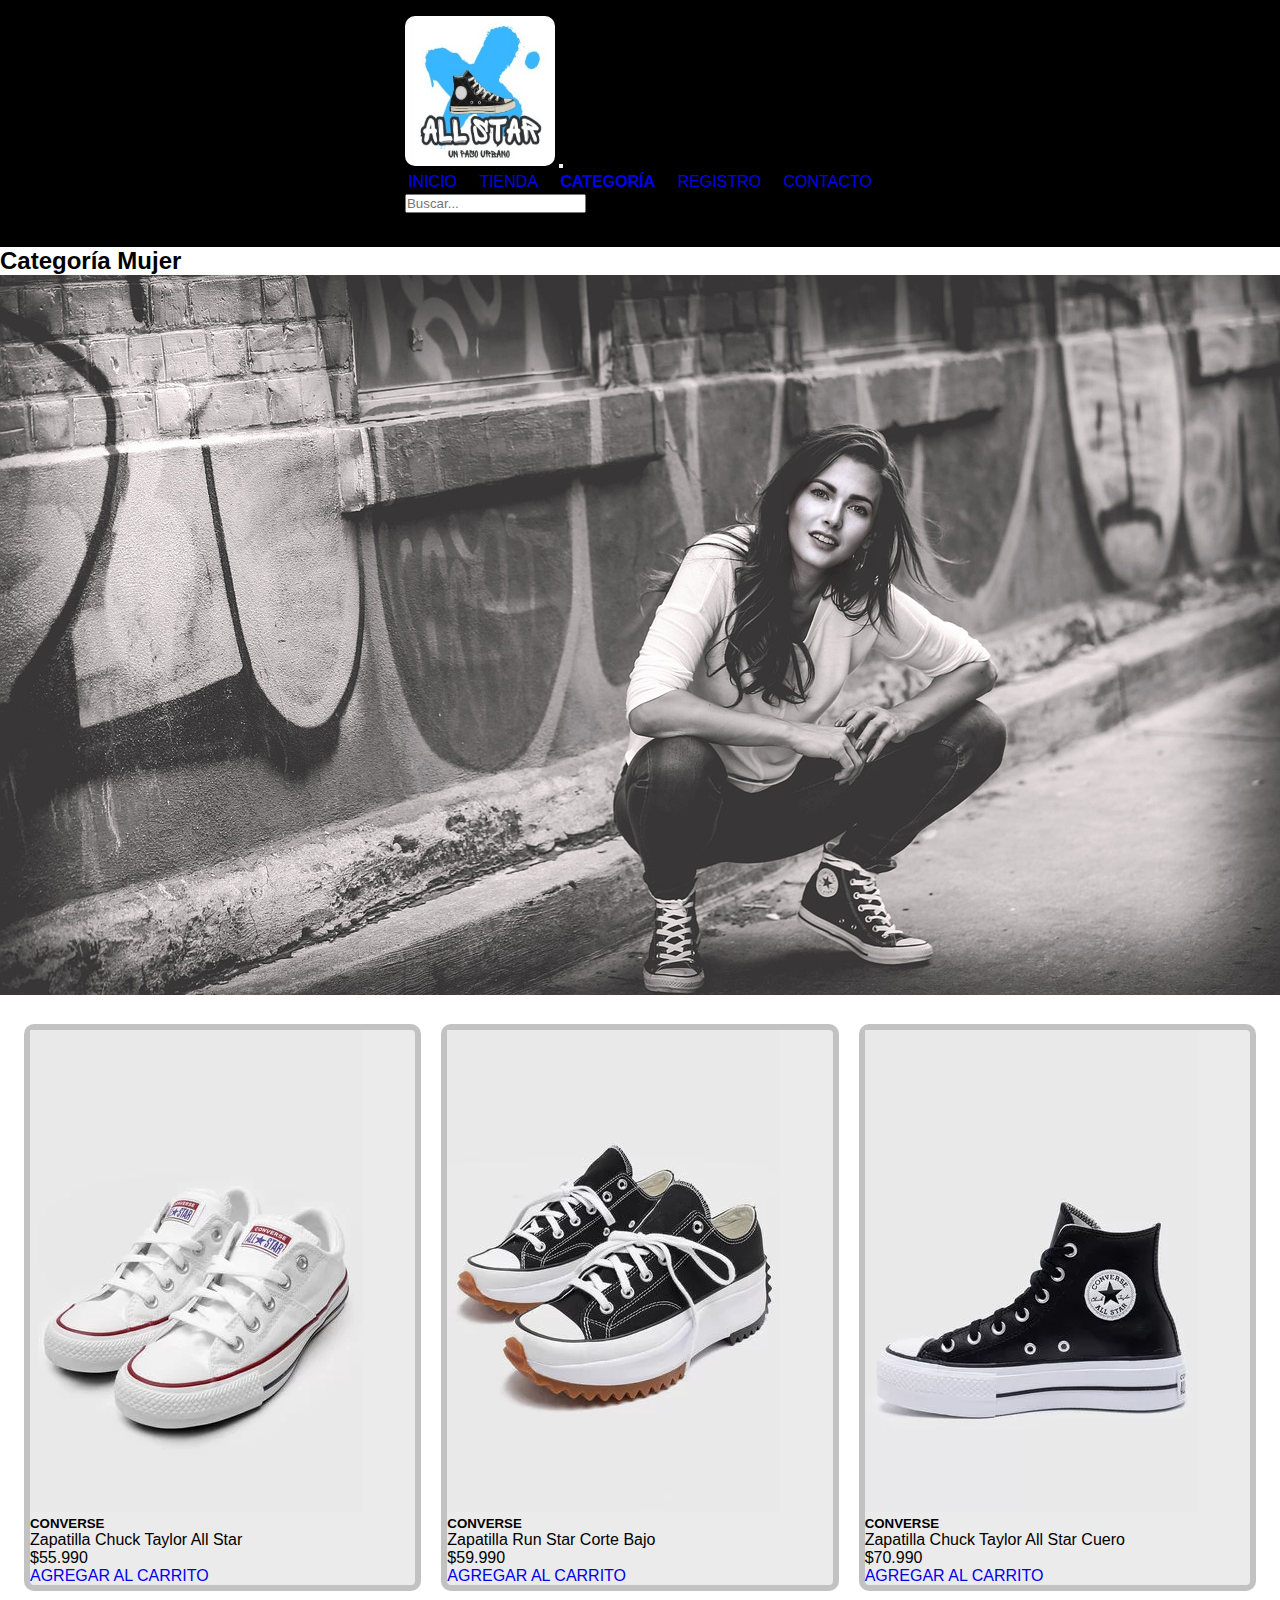
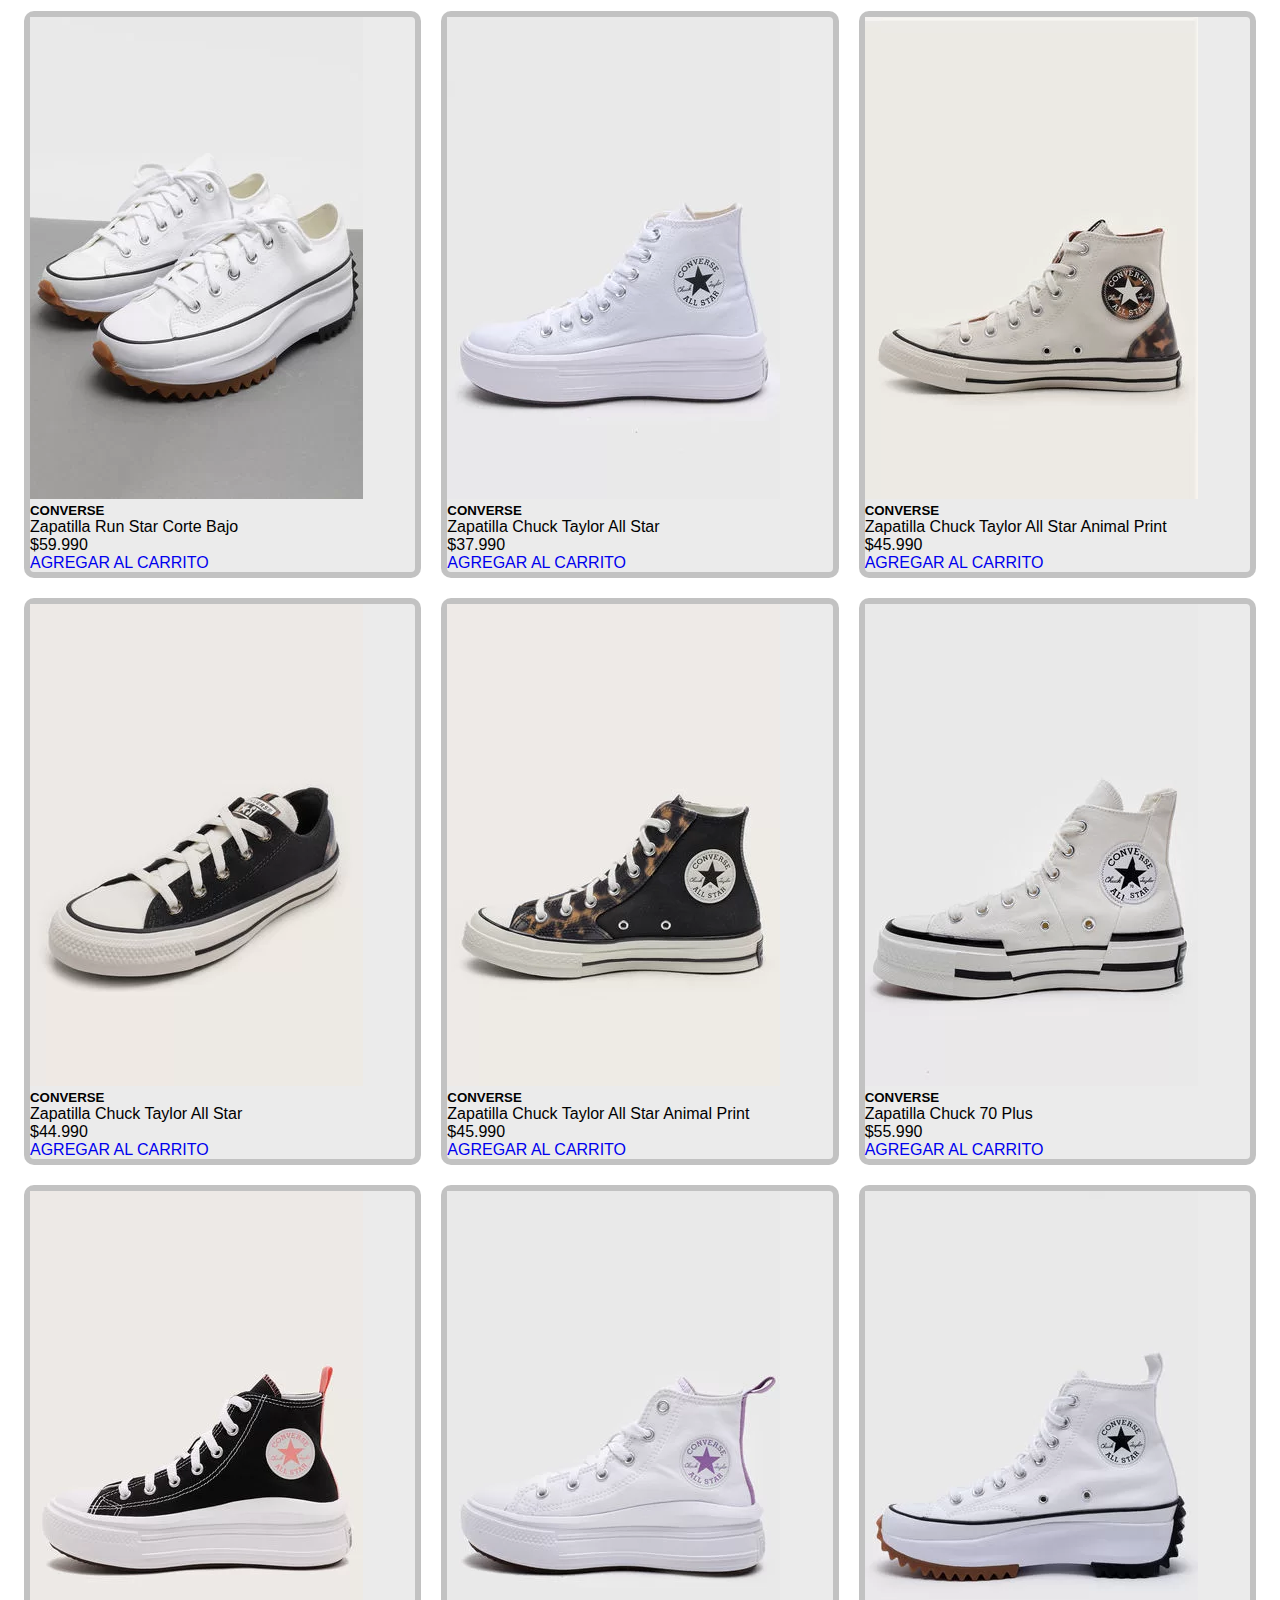
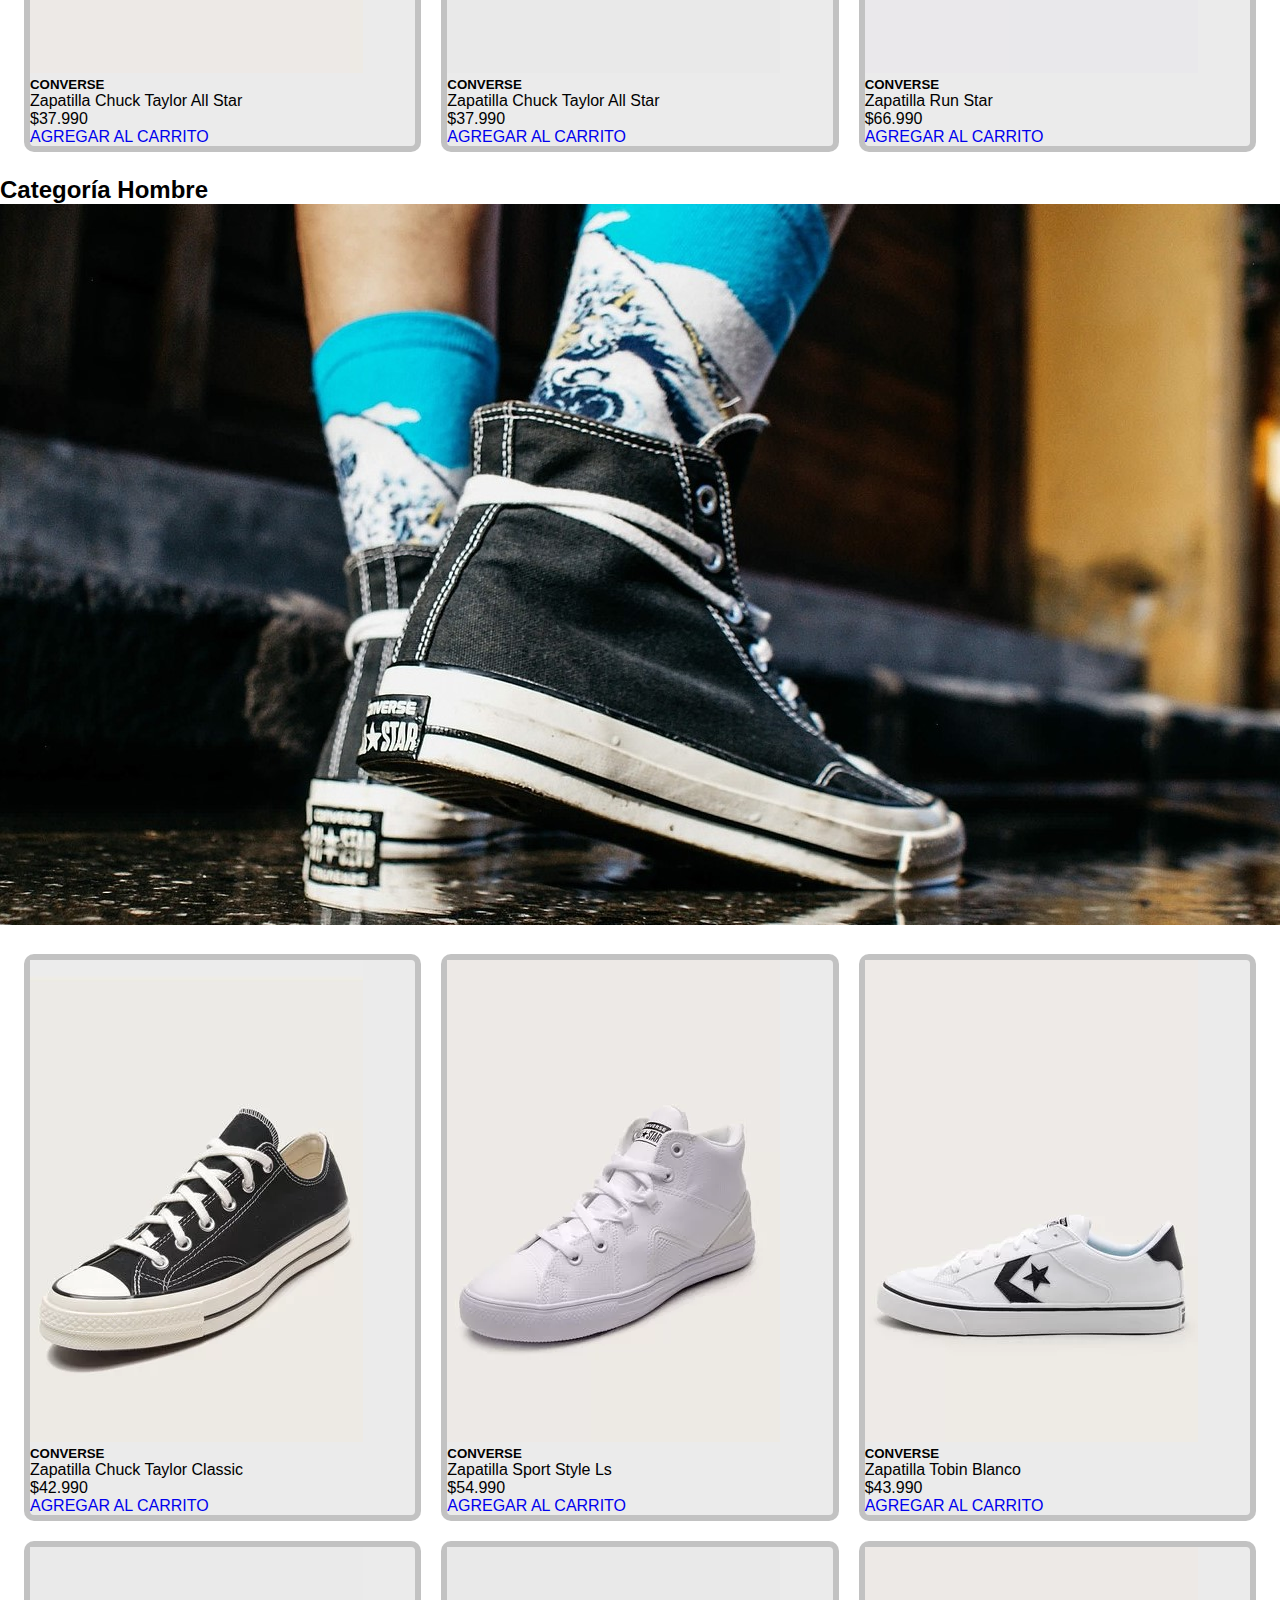
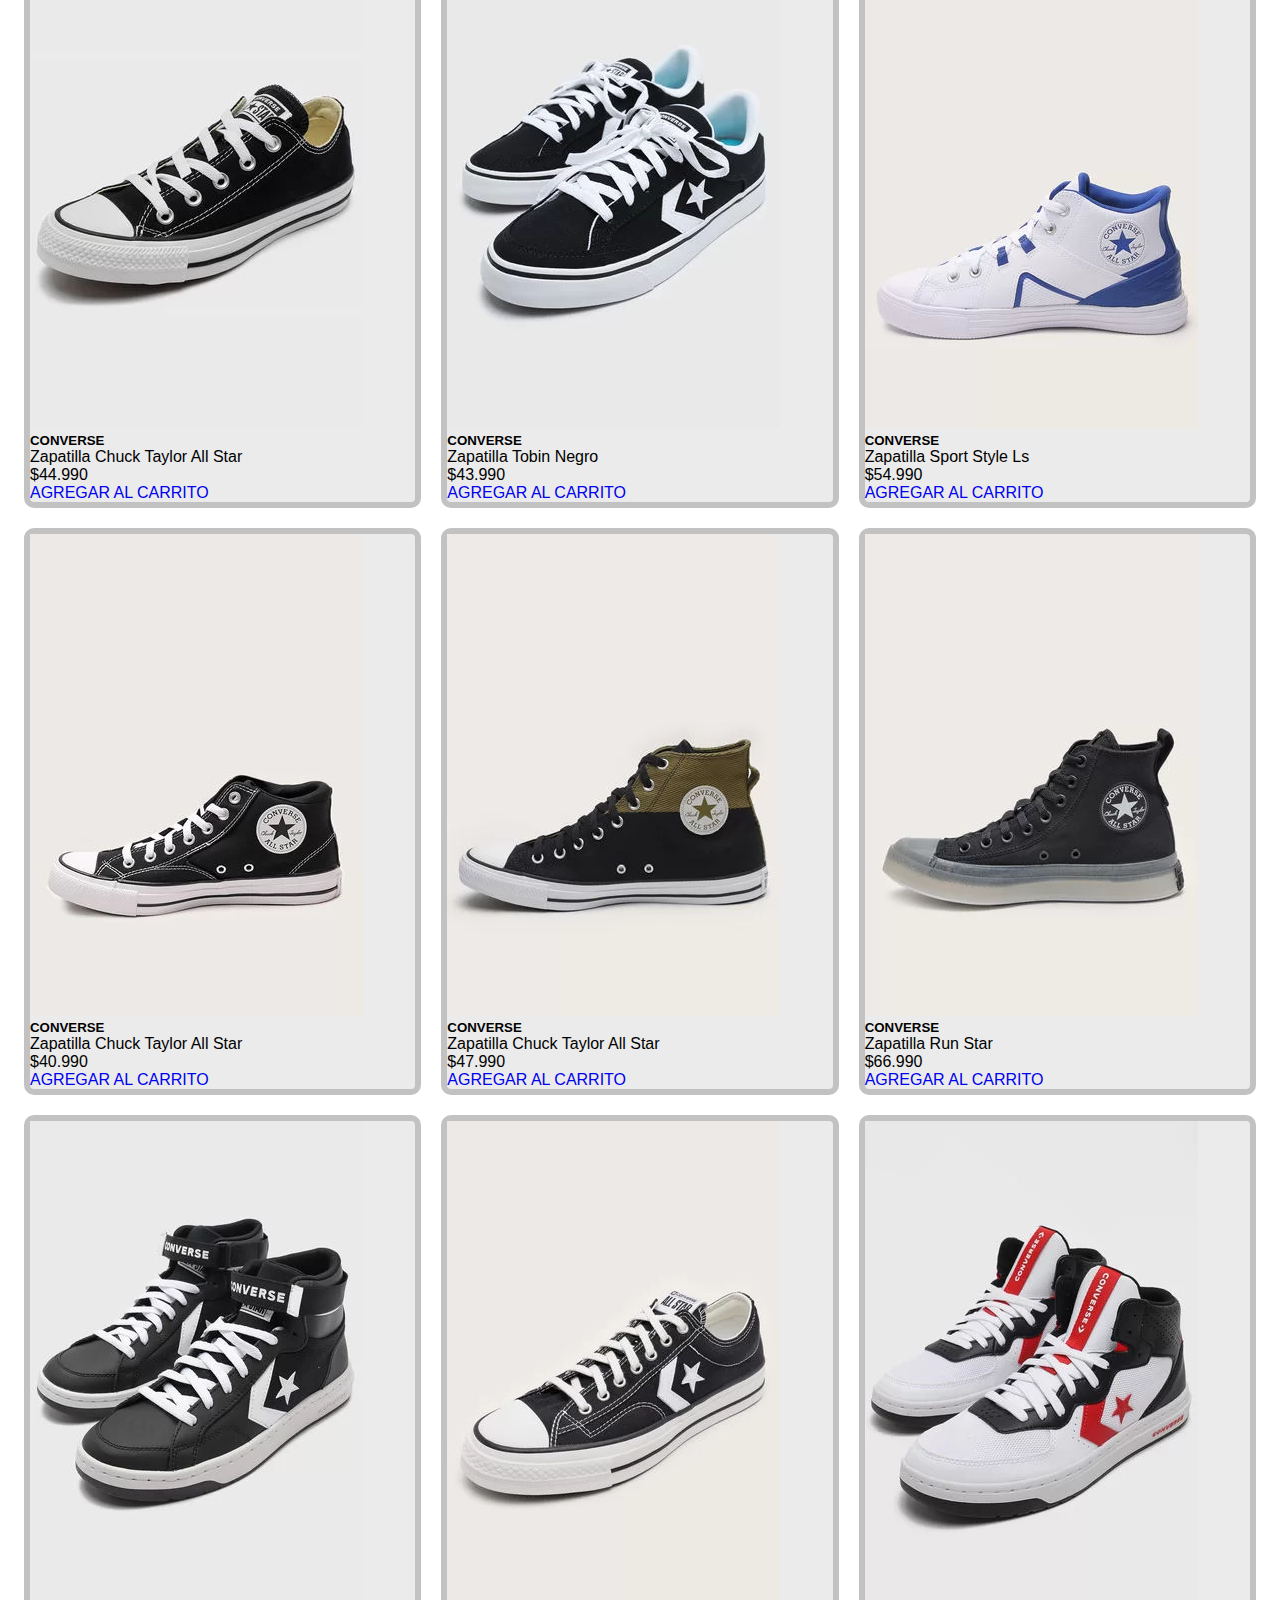
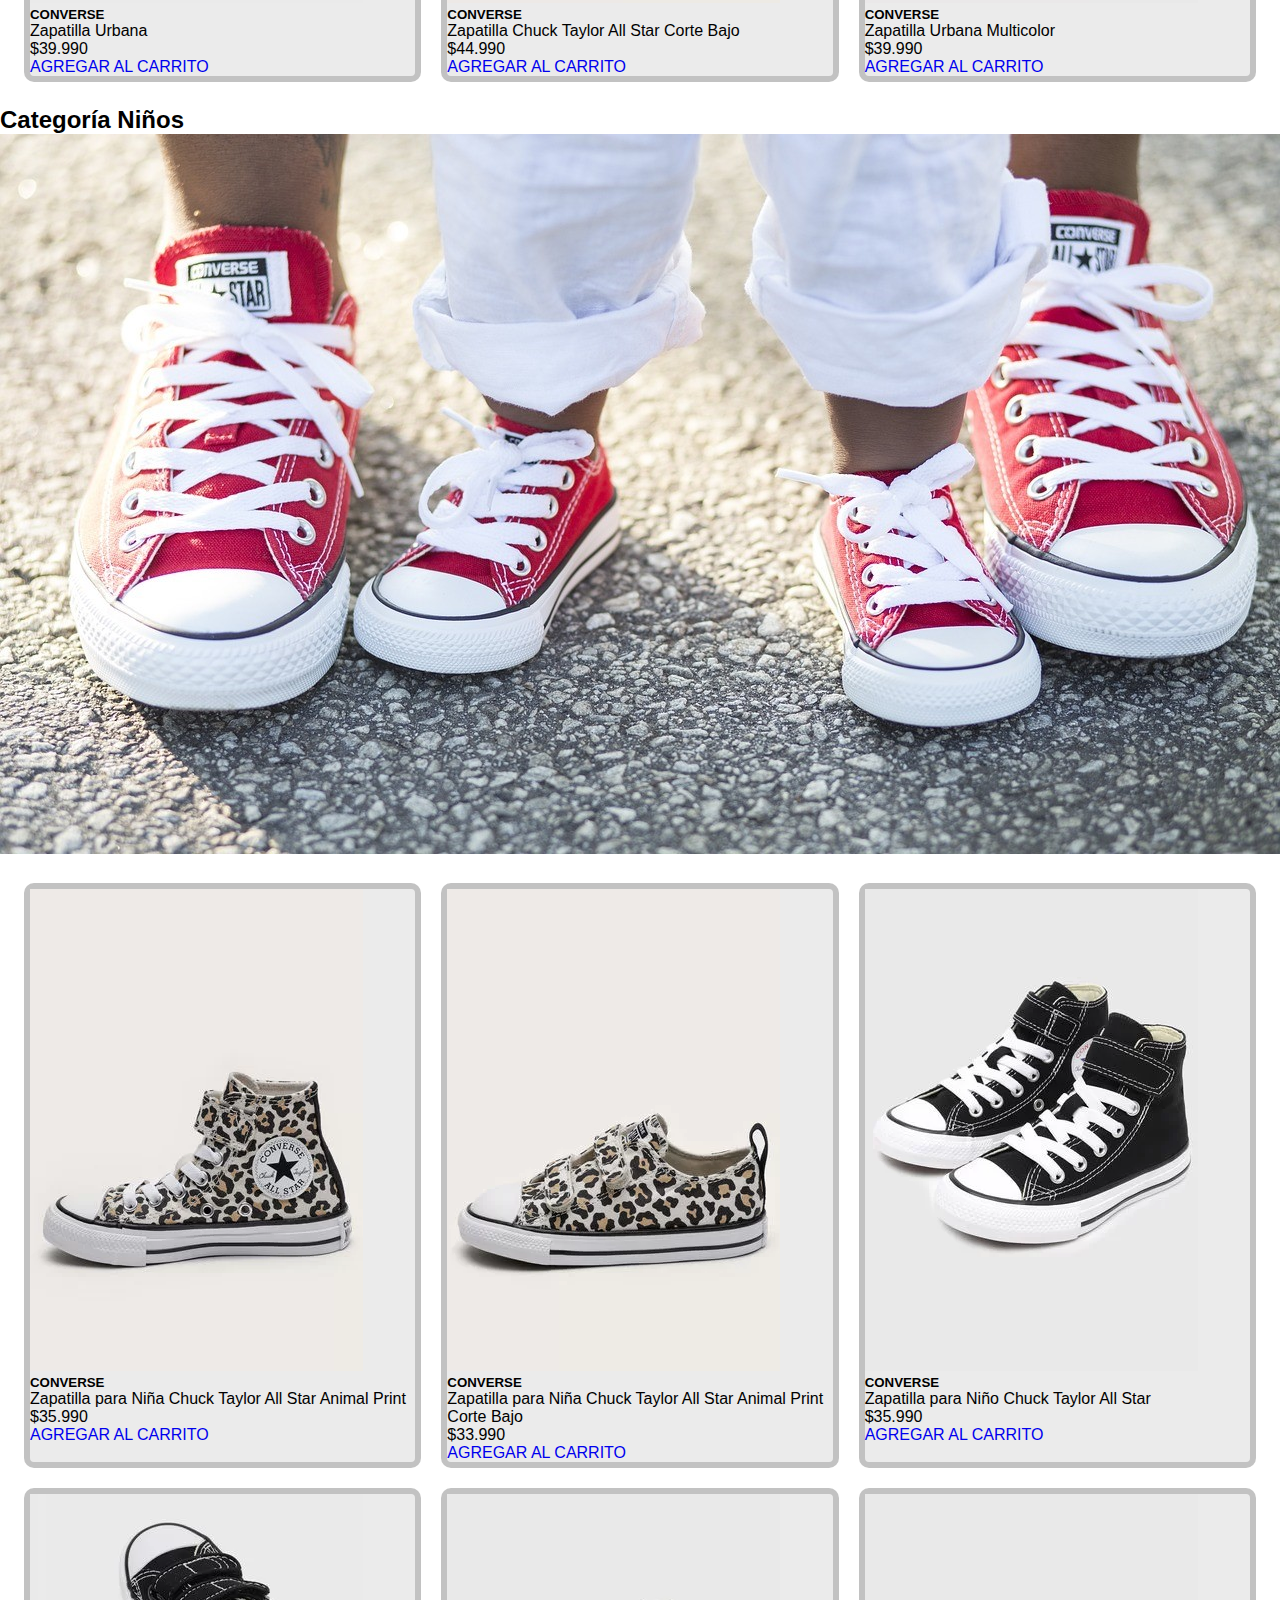
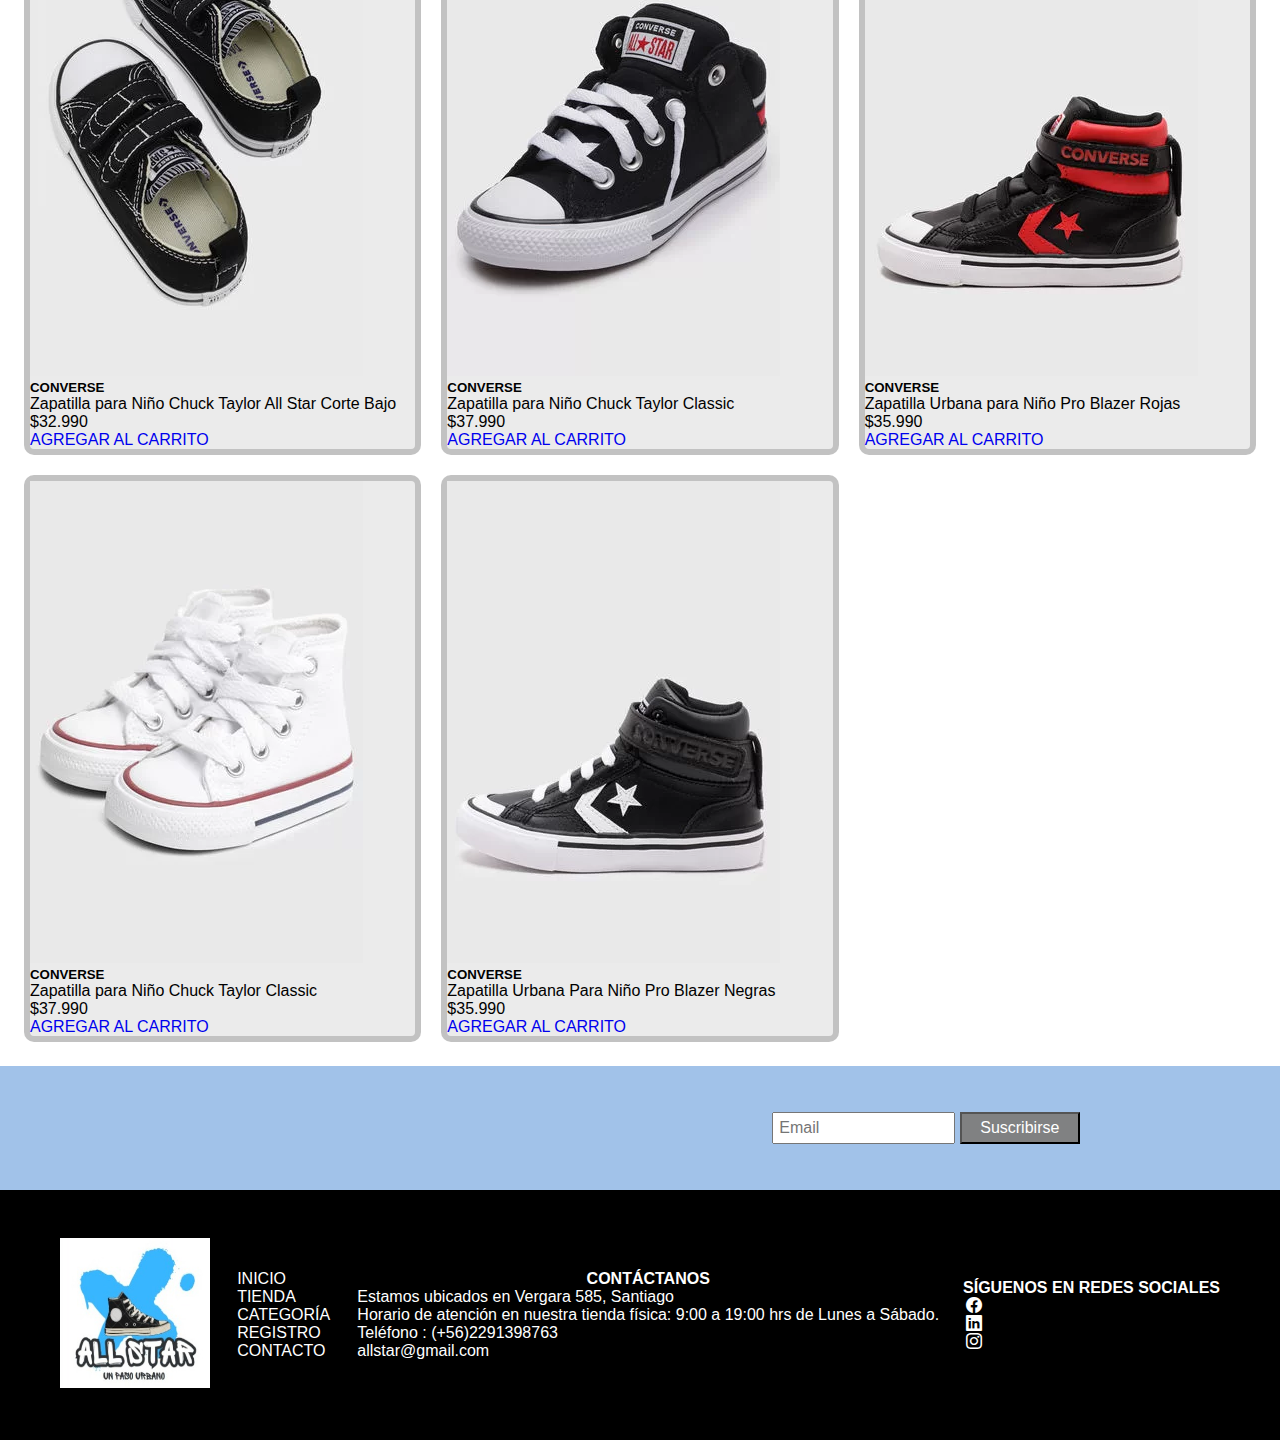
==== commit ff03cb1b: "agrendo google fonts" ====
--- a/pages/categoria.html
+++ b/pages/categoria.html
@@ -13,6 +13,13 @@
       rel="stylesheet"
       integrity="sha384-T3c6CoIi6uLrA9TneNEoa7RxnatzjcDSCmG1MXxSR1GAsXEV/Dwwykc2MPK8M2HN"
       crossorigin="anonymous" />
+
+    <link rel="preconnect" href="https://fonts.googleapis.com">
+    <link rel="preconnect" href="https://fonts.gstatic.com" crossorigin>
+    <link
+      href="https://fonts.googleapis.com/css2?family=Poppins:wght@600&display=swap"
+      rel="stylesheet">
+
     <link rel="stylesheet" href="../styles/styles.css" />
     <title>Converse All Star | te
       ofrece diferentes modelos para la categoria de
@@ -76,7 +83,7 @@
               </div>
               <div class="categoria-mujer">
                 <div class="categoria-mujer-1">
-                  <img src="../imagen/categoria-mujer/categoria-mujer 1.webp"
+                  <img src="../imagen/categoria-mujer/categoria-mujer-1.webp"
                     class="card-img-top"
                     alt="Zapatilla de mujer Chuck Taylor All Star" />
                   <div class="card-body"></div>
@@ -86,7 +93,7 @@
                   <a href="#" class="btn btn-primary">AGREGAR AL CARRITO</a>
                 </div>
                 <div class="categoria-mujer-1">
-                  <img src="../imagen/categoria-mujer/categoria-mujer 2.webp"
+                  <img src="../imagen/categoria-mujer/categoria-mujer-2.webp"
                     class="card-img-top"
                     alt="Zapatilla de mujer Run Star Corte Bajo" />
                   <div class="card-body"></div>
@@ -96,7 +103,7 @@
                   <a href="#" class="btn btn-primary">AGREGAR AL CARRITO</a>
                 </div>
                 <div class="categoria-mujer-1">
-                  <img src="../imagen/categoria-mujer/categoria-mujer 3.webp"
+                  <img src="../imagen/categoria-mujer/categoria-mujer-3.webp"
                     class="card-img-top"
                     alt="Zapatilla de mujer Chuck Taylor All Star Cuero" />
                   <div class="card-body"></div>
@@ -106,7 +113,7 @@
                   <a href="#" class="btn btn-primary">AGREGAR AL CARRITO</a>
                 </div>
                 <div class="categoria-mujer-1">
-                  <img src="../imagen/categoria-mujer/categoria-mujer 4.webp"
+                  <img src="../imagen/categoria-mujer/categoria-mujer-4.webp"
                     class="card-img-top"
                     alt="Zapatilla de mujer Run Star Corte Bajo" />
                   <div class="card-body"></div>
@@ -116,7 +123,7 @@
                   <a href="#" class="btn btn-primary">AGREGAR AL CARRITO</a>
                 </div>
                 <div class="categoria-mujer-1">
-                  <img src="../imagen/categoria-mujer/categoria-mujer 5.webp"
+                  <img src="../imagen/categoria-mujer/categoria-mujer-5.webp"
                     class="card-img-top"
                     alt="Zapatilla de mujer Chuck Taylor All Star" />
                   <div class="card-body"></div>
@@ -126,7 +133,7 @@
                   <a href="#" class="btn btn-primary">AGREGAR AL CARRITO</a>
                 </div>
                 <div class="categoria-mujer-1">
-                  <img src="../imagen/categoria-mujer/categoria-mujer 7.webp"
+                  <img src="../imagen/categoria-mujer/categoria-mujer-7.webp"
                     class="card-img-top"
                     alt="Zapatilla de mujer Chuck Taylor All Star Animal Print" />
                   <div class="card-body"></div>
@@ -136,7 +143,7 @@
                   <a href="#" class="btn btn-primary">AGREGAR AL CARRITO</a>
                 </div>
                 <div class="categoria-mujer-1">
-                  <img src="../imagen/categoria-mujer/categoria-mujer 8.webp"
+                  <img src="../imagen/categoria-mujer/categoria-mujer-8.webp"
                     class="card-img-top"
                     alt="Zapatilla de mujer Chuck Taylor All Star" />
                   <div class="card-body"></div>
@@ -146,7 +153,7 @@
                   <a href="#" class="btn btn-primary">AGREGAR AL CARRITO</a>
                 </div>
                 <div class="categoria-mujer-1">
-                  <img src="../imagen/categoria-mujer/categoria-mujer 9.webp"
+                  <img src="../imagen/categoria-mujer/categoria-mujer-9.webp"
                     class="card-img-top"
                     alt="Zapatilla de mujer Chuck Taylor All Star Animal Print" />
                   <div class="card-body"></div>
@@ -156,7 +163,7 @@
                   <a href="#" class="btn btn-primary">AGREGAR AL CARRITO</a>
                 </div>
                 <div class="categoria-mujer-1">
-                  <img src="../imagen/categoria-mujer/categoria-mujer 10.webp"
+                  <img src="../imagen/categoria-mujer/categoria-mujer-10.webp"
                     class="card-img-top"
                     alt="Zapatilla de mujer Chuck 70 Plus" />
                   <div class="card-body"></div>
@@ -166,7 +173,7 @@
                   <a href="#" class="btn btn-primary">AGREGAR AL CARRITO</a>
                 </div>
                 <div class="categoria-mujer-1">
-                  <img src="../imagen/categoria-mujer/categoria-mujer 11.webp"
+                  <img src="../imagen/categoria-mujer/categoria-mujer-11.webp"
                     class="card-img-top"
                     alt="Zapatilla negra para mujer Chuck Taylor All Star" />
                   <div class="card-body"></div>
@@ -176,7 +183,7 @@
                   <a href="#" class="btn btn-primary">AGREGAR AL CARRITO</a>
                 </div>
                 <div class="categoria-mujer-1">
-                  <img src="../imagen/categoria-mujer/categoria-mujer 12.webp"
+                  <img src="../imagen/categoria-mujer/categoria-mujer-12.webp"
                     class="card-img-top"
                     alt="Zapatilla blanca para mujer Chuck Taylor All Star" />
                   <div class="card-body"></div>
@@ -186,7 +193,7 @@
                   <a href="#" class="btn btn-primary">AGREGAR AL CARRITO</a>
                 </div>
                 <div class="categoria-mujer-1">
-                  <img src="../imagen/categoria-mujer/categoria-mujer 13.webp"
+                  <img src="../imagen/categoria-mujer/categoria-mujer-13.webp"
                     class="card-img-top"
                     alt="Zapatilla blanca para mujer Run Star" />
                   <div class="card-body"></div>
@@ -205,7 +212,7 @@
               </div>
               <div class="categoria-hombre">
                 <div class="categoria-hombre-1">
-                  <img src="../imagen/categoria-hombre/categoria-hombre 1.webp"
+                  <img src="../imagen/categoria-hombre/categoria-hombre-1.webp"
                     class="card-img-top"
                     alt="Zapatilla para hombre Chuck Taylor Classic" />
                   <div class="card-body"></div>
@@ -215,7 +222,7 @@
                   <a href="#" class="btn btn-primary">AGREGAR AL CARRITO</a>
                 </div>
                 <div class="categoria-hombre-1">
-                  <img src="../imagen/categoria-hombre/categoria-hombre 3.webp"
+                  <img src="../imagen/categoria-hombre/categoria-hombre-3.webp"
                     class="card-img-top"
                     alt="Zapatilla para hombre Sport Style Ls" />
                   <div class="card-body"></div>
@@ -225,7 +232,7 @@
                   <a href="#" class="btn btn-primary">AGREGAR AL CARRITO</a>
                 </div>
                 <div class="categoria-hombre-1">
-                  <img src="../imagen/categoria-hombre/categoria-hombre 4.webp"
+                  <img src="../imagen/categoria-hombre/categoria-hombre-4.webp"
                     class="card-img-top"
                     alt="Zapatilla para hombre Tobin Blanco" />
                   <div class="card-body"></div>
@@ -235,7 +242,7 @@
                   <a href="#" class="btn btn-primary">AGREGAR AL CARRITO</a>
                 </div>
                 <div class="categoria-hombre-1">
-                  <img src="../imagen/categoria-hombre/categoria-hombre 5.webp"
+                  <img src="../imagen/categoria-hombre/categoria-hombre-5.webp"
                     class="card-img-top"
                     alt="Zapatilla para hombre Chuck Taylor All Star" />
                   <div class="card-body"></div>
@@ -245,7 +252,7 @@
                   <a href="#" class="btn btn-primary">AGREGAR AL CARRITO</a>
                 </div>
                 <div class="categoria-hombre-1">
-                  <img src="../imagen/categoria-hombre/categoria-hombre 6.webp"
+                  <img src="../imagen/categoria-hombre/categoria-hombre-6.webp"
                     class="card-img-top"
                     alt="Zapatilla para hombre Tobin Negro" />
                   <div class="card-body"></div>
@@ -255,7 +262,7 @@
                   <a href="#" class="btn btn-primary">AGREGAR AL CARRITO</a>
                 </div>
                 <div class="categoria-hombre-1">
-                  <img src="../imagen/categoria-hombre/categoria-hombre 7.webp"
+                  <img src="../imagen/categoria-hombre/categoria-hombre-7.webp"
                     class="card-img-top"
                     alt="Zapatilla para hombre Sport Style Ls" />
                   <div class="card-body"></div>
@@ -265,7 +272,7 @@
                   <a href="#" class="btn btn-primary">AGREGAR AL CARRITO</a>
                 </div>
                 <div class="categoria-hombre-1">
-                  <img src="../imagen/categoria-hombre/categoria-hombre 8.webp"
+                  <img src="../imagen/categoria-hombre/categoria-hombre-8.webp"
                     class="card-img-top"
                     alt="Zapatilla para hombre Chuck Taylor All Star" />
                   <div class="card-body"></div>
@@ -275,7 +282,7 @@
                   <a href="#" class="btn btn-primary">AGREGAR AL CARRITO</a>
                 </div>
                 <div class="categoria-hombre-1">
-                  <img src="../imagen/categoria-hombre/categoria-hombre 9.webp"
+                  <img src="../imagen/categoria-hombre/categoria-hombre-9.webp"
                     class="card-img-top"
                     alt="Zapatilla de hombre Chuck Taylor All Star" />
                   <div class="card-body"></div>
@@ -285,7 +292,7 @@
                   <a href="#" class="btn btn-primary">AGREGAR AL CARRITO</a>
                 </div>
                 <div class="categoria-hombre-1">
-                  <img src="../imagen/categoria-hombre/categoria-hombre 10.webp"
+                  <img src="../imagen/categoria-hombre/categoria-hombre-10.webp"
                     class="card-img-top"
                     alt="Zapatilla de hombre Run Star" />
                   <div class="card-body"></div>
@@ -295,7 +302,7 @@
                   <a href="#" class="btn btn-primary">AGREGAR AL CARRITO</a>
                 </div>
                 <div class="categoria-hombre-1">
-                  <img src="../imagen/categoria-hombre/categoria-hombre 11.webp"
+                  <img src="../imagen/categoria-hombre/categoria-hombre-11.webp"
                     class="card-img-top"
                     alt="Zapatilla Urbana para hombre" />
                   <div class="card-body"></div>
@@ -305,7 +312,7 @@
                   <a href="#" class="btn btn-primary">AGREGAR AL CARRITO</a>
                 </div>
                 <div class="categoria-hombre-1">
-                  <img src="../imagen/categoria-hombre/categoria-hombre 12.webp"
+                  <img src="../imagen/categoria-hombre/categoria-hombre-12.webp"
                     class="card-img-top"
                     alt="Zapatilla Chuck Taylor All Star Corte Bajo para hombre" />
                   <div class="card-body"></div>
@@ -315,7 +322,7 @@
                   <a href="#" class="btn btn-primary">AGREGAR AL CARRITO</a>
                 </div>
                 <div class="categoria-hombre-1">
-                  <img src="../imagen/categoria-hombre/categoria-hombre 13.webp"
+                  <img src="../imagen/categoria-hombre/categoria-hombre-13.webp"
                     class="card-img-top"
                     alt="Zapatilla Urbana Multicolor para hombre" />
                   <div class="card-body"></div>
@@ -334,7 +341,7 @@
               </div>
               <div class="categoria-ninos">
                 <div class="categoria-ninos-1">
-                  <img src="../imagen/categoria-ninos/categoria-ninos 1.webp"
+                  <img src="../imagen/categoria-ninos/categoria-ninos-1.webp"
                     class="card-img-top"
                     alt="Zapatilla para Niña Chuck Taylor All Star Animal Print" />
                   <div class="card-body"></div>
@@ -344,7 +351,7 @@
                   <a href="#" class="btn btn-primary">AGREGAR AL CARRITO</a>
                 </div>
                 <div class="categoria-ninos-1">
-                  <img src="../imagen/categoria-ninos/categoria-ninos 2.webp"
+                  <img src="../imagen/categoria-ninos/categoria-ninos-2.webp"
                     class="card-img-top"
                     alt="Zapatilla para Niña Chuck Taylor All Star Animal Print Corte Bajo" />
                   <div class="card-body"></div>
@@ -357,7 +364,7 @@
                   <a href="#" class="btn btn-primary">AGREGAR AL CARRITO</a>
                 </div>
                 <div class="categoria-ninos-1">
-                  <img src="../imagen/categoria-ninos/categoria-ninos 3.webp"
+                  <img src="../imagen/categoria-ninos/categoria-ninos-3.webp"
                     class="card-img-top"
                     alt="Zapatilla para Niño Chuck Taylor All Star" />
                   <div class="card-body"></div>
@@ -367,7 +374,7 @@
                   <a href="#" class="btn btn-primary">AGREGAR AL CARRITO</a>
                 </div>
                 <div class="categoria-ninos-1">
-                  <img src="../imagen/categoria-ninos/categoria-ninos 4.webp"
+                  <img src="../imagen/categoria-ninos/categoria-ninos-4.webp"
                     class="card-img-top"
                     alt="Zapatilla para Niño Chuck Taylor All Star Corte Bajo" />
                   <div class="card-body"></div>
@@ -377,7 +384,7 @@
                   <a href="#" class="btn btn-primary">AGREGAR AL CARRITO</a>
                 </div>
                 <div class="categoria-ninos-1">
-                  <img src="../imagen/categoria-ninos/categoria-ninos 5.webp"
+                  <img src="../imagen/categoria-ninos/categoria-ninos-5.webp"
                     class="card-img-top"
                     alt="Zapatilla para Niño Chuck Taylor Classic" />
                   <div class="card-body"></div>
@@ -387,7 +394,7 @@
                   <a href="#" class="btn btn-primary">AGREGAR AL CARRITO</a>
                 </div>
                 <div class="categoria-ninos-1">
-                  <img src="../imagen/categoria-ninos/categoria-ninos 6.webp"
+                  <img src="../imagen/categoria-ninos/categoria-ninos-6.webp"
                     class="card-img-top"
                     alt="Zapatilla Urbana para Niño Pro Blazer Rojas" />
                   <div class="card-body"></div>
@@ -397,7 +404,7 @@
                   <a href="#" class="btn btn-primary">AGREGAR AL CARRITO</a>
                 </div>
                 <div class="categoria-ninos-1">
-                  <img src="../imagen/categoria-ninos/categoria-ninos 7.webp"
+                  <img src="../imagen/categoria-ninos/categoria-ninos-7.webp"
                     class="card-img-top"
                     alt="Zapatilla para Niño Chuck Taylor Classi" />
                   <div class="card-body"></div>
@@ -407,7 +414,7 @@
                   <a href="#" class="btn btn-primary">AGREGAR AL CARRITO</a>
                 </div>
                 <div class="categoria-ninos-1">
-                  <img src="../imagen/categoria-ninos/categoria-ninos 8.webp"
+                  <img src="../imagen/categoria-ninos/categoria-ninos-8.webp"
                     class="card-img-top"
                     alt="Zapatilla Urbana Para Niño Pro Blazer Negras" />
                   <div class="card-body"></div>
--- a/styles/styles.css
+++ b/styles/styles.css
@@ -22,11 +22,12 @@
 }
 
 .categoria-ninos-1, .categoria-hombre-1, .categoria-mujer-1, .mi-tienda-1, .lo-mas-recomendado-1, .lo-mas-vendido-1 {
-  border: 1px solid rgba(0, 0, 0, 0.175);
+  border: 6px solid rgba(0, 0, 0, 0.175);
   background-color: rgba(192, 192, 192, 0.3137254902);
   background-position: center;
   background-size: cover;
   justify-content: space-evenly;
+  border-radius: 10px;
 }
 
 .categoria-ninos-img, .categoria-hombre-img, .categoria-mujer-img {
@@ -302,6 +303,8 @@
   }
 }
 .mi-tienda-filtro {
+  display: flex;
+  justify-content: flex-end;
   padding: 24px;
 }
 
@@ -331,6 +334,7 @@
 .registro-inicio article {
   max-width: 800px;
   margin: 0 auto;
+  padding: 24px;
 }
 .registro-inicio h2 {
   margin: 20px;
@@ -393,6 +397,7 @@
 .contacto article {
   max-width: 800px;
   margin: 0 auto;
+  padding: 24px;
 }
 .contacto h2 {
   margin: 20px;
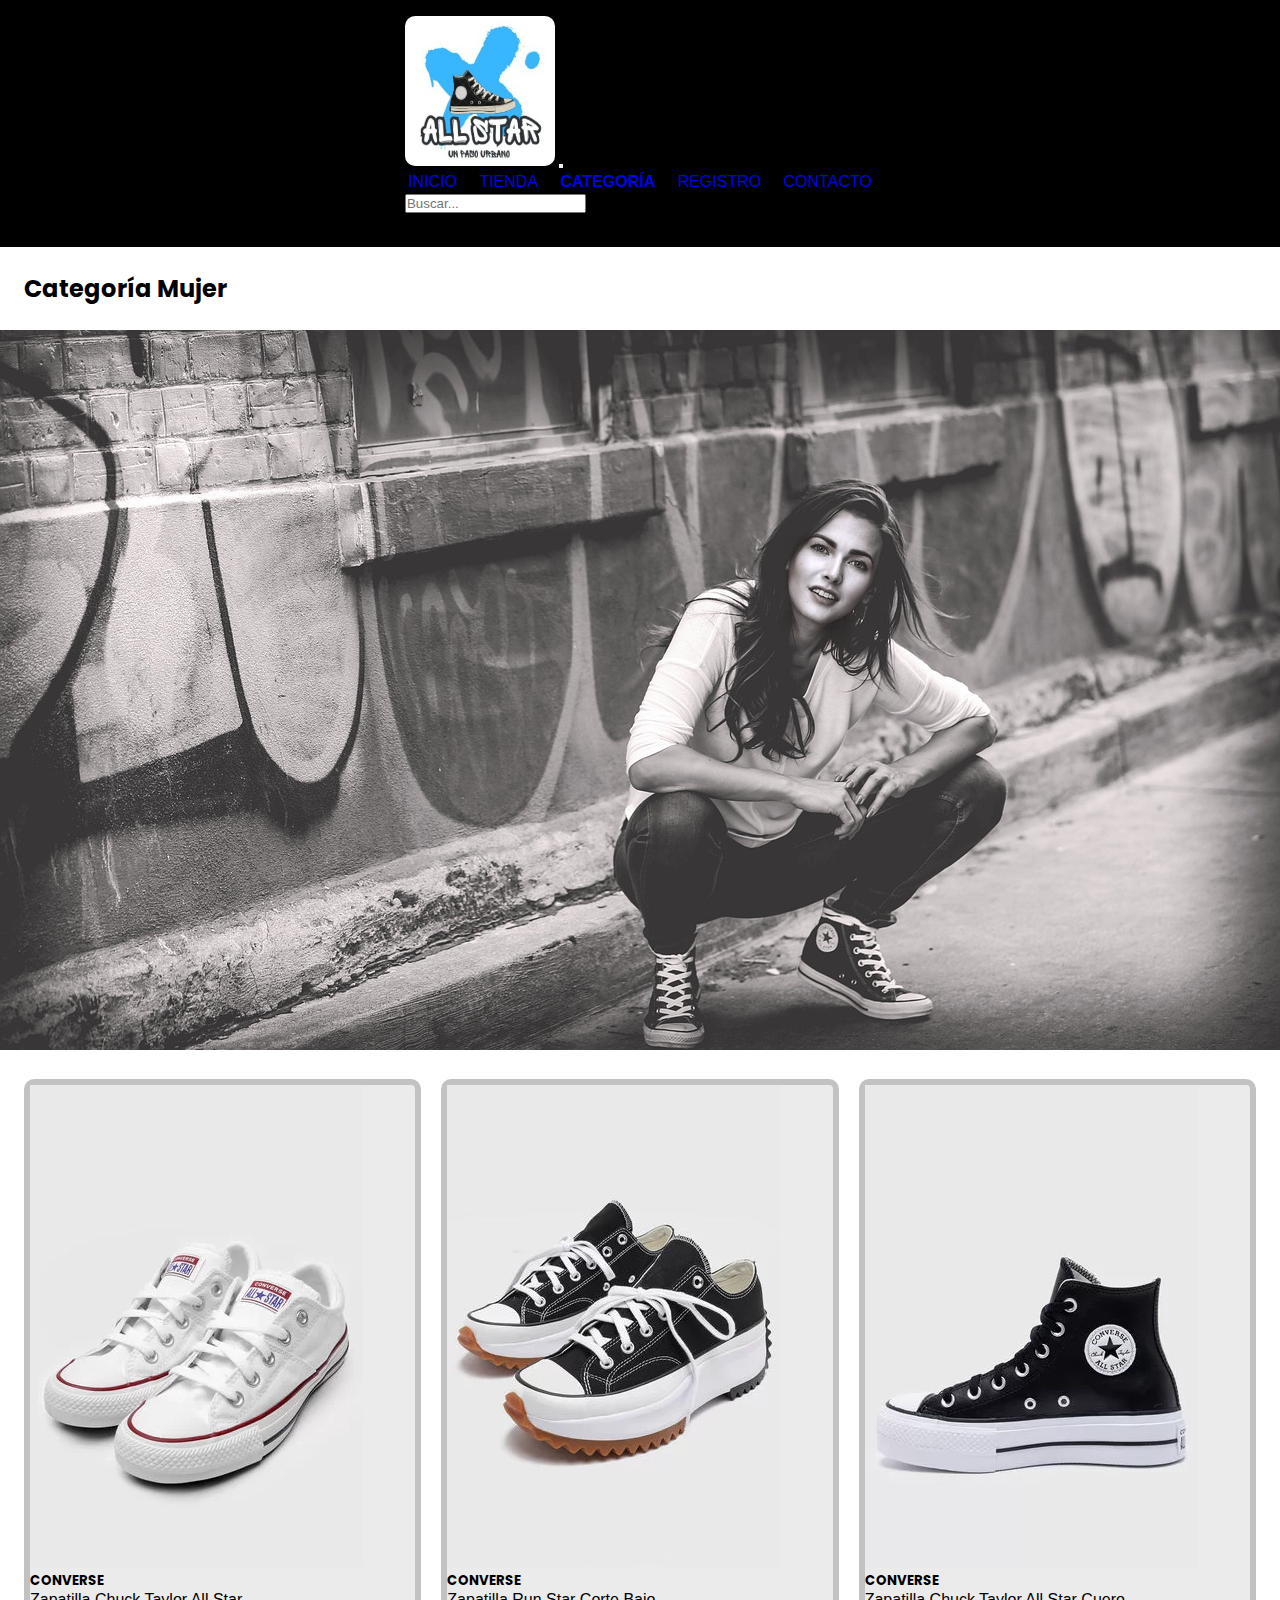
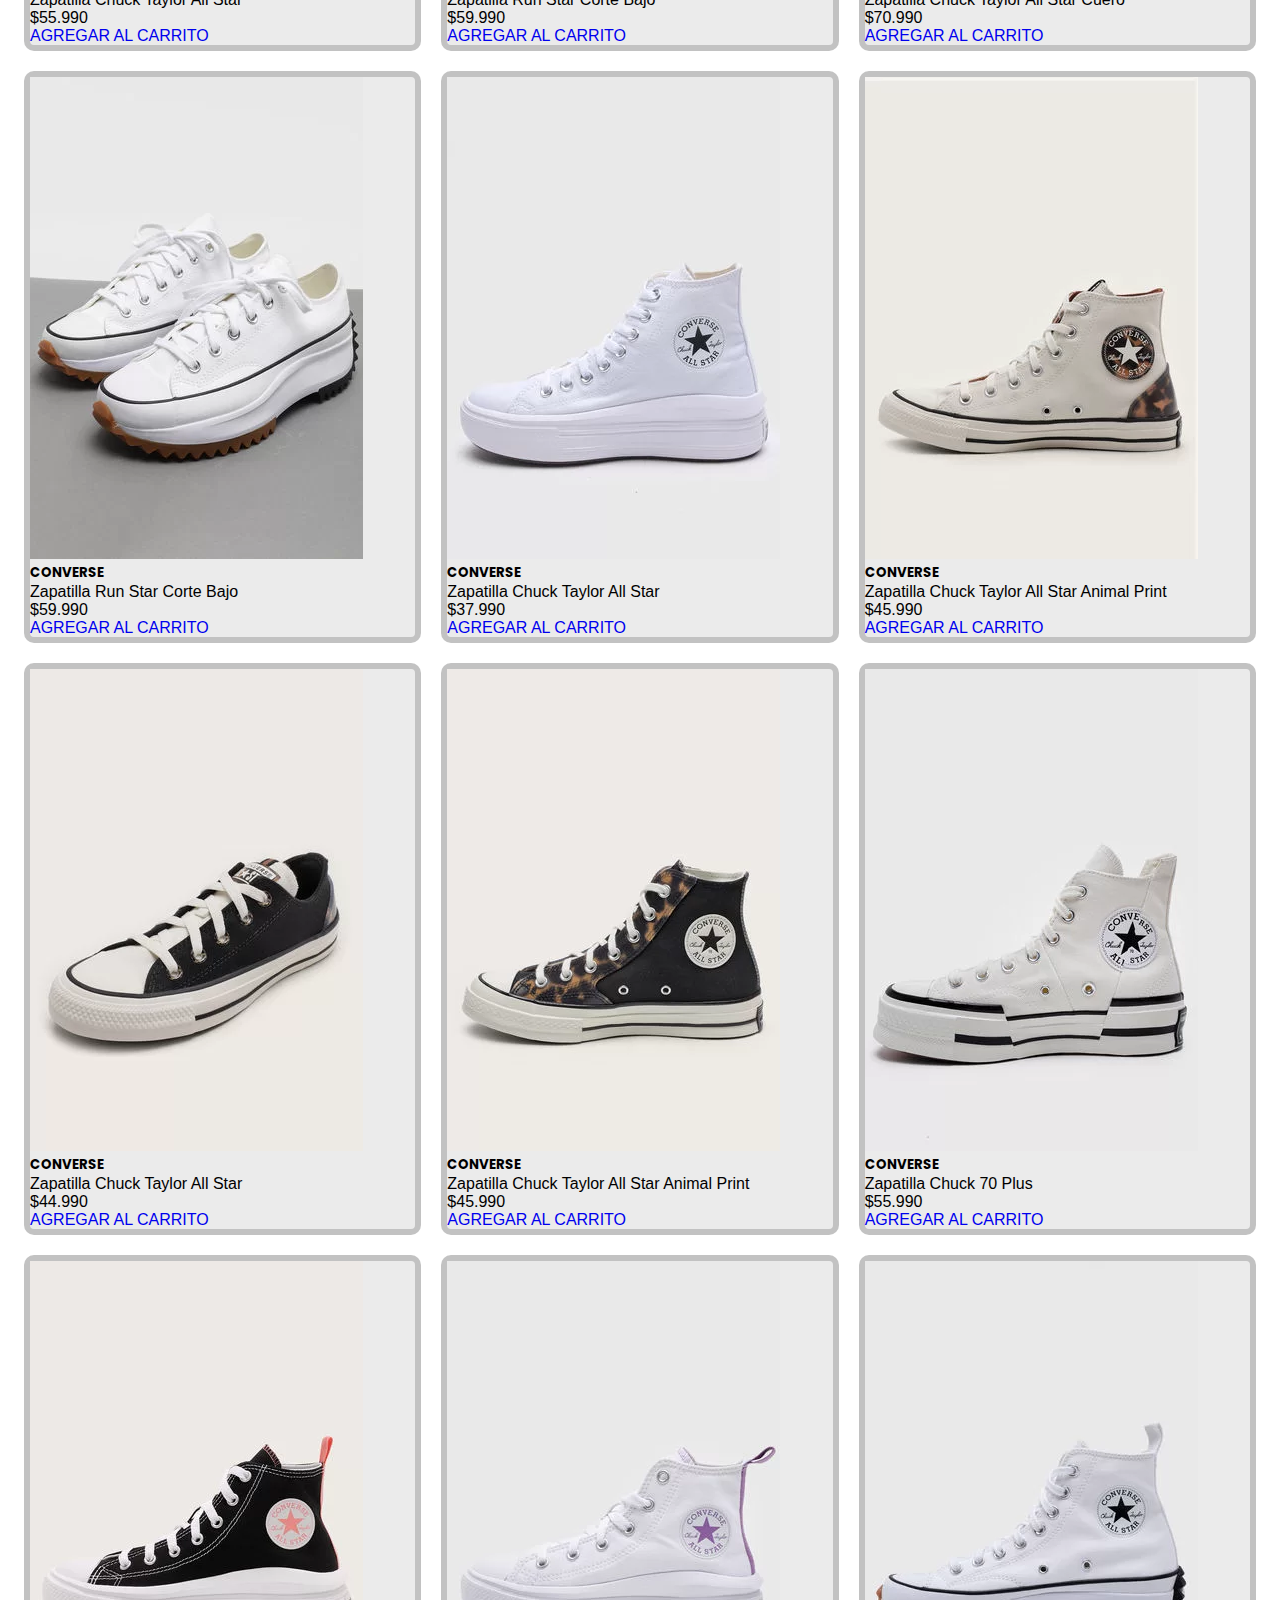
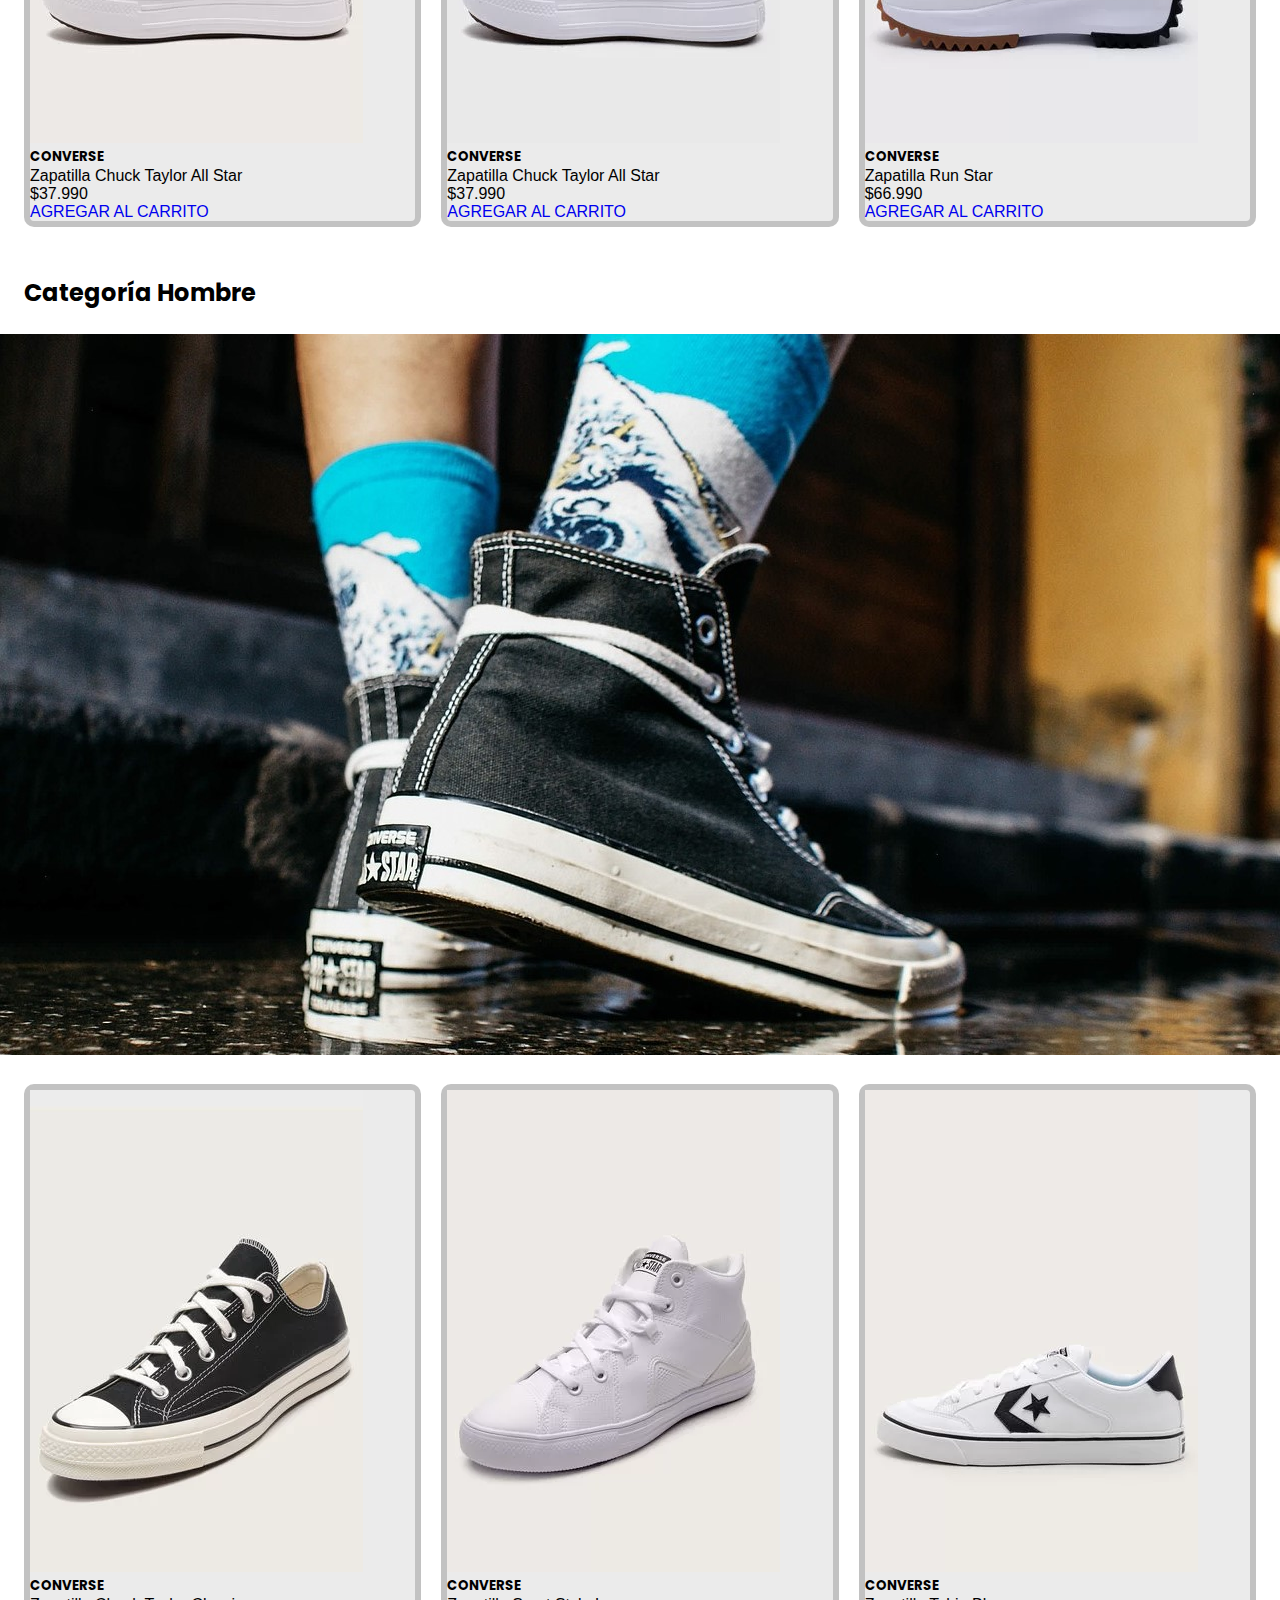
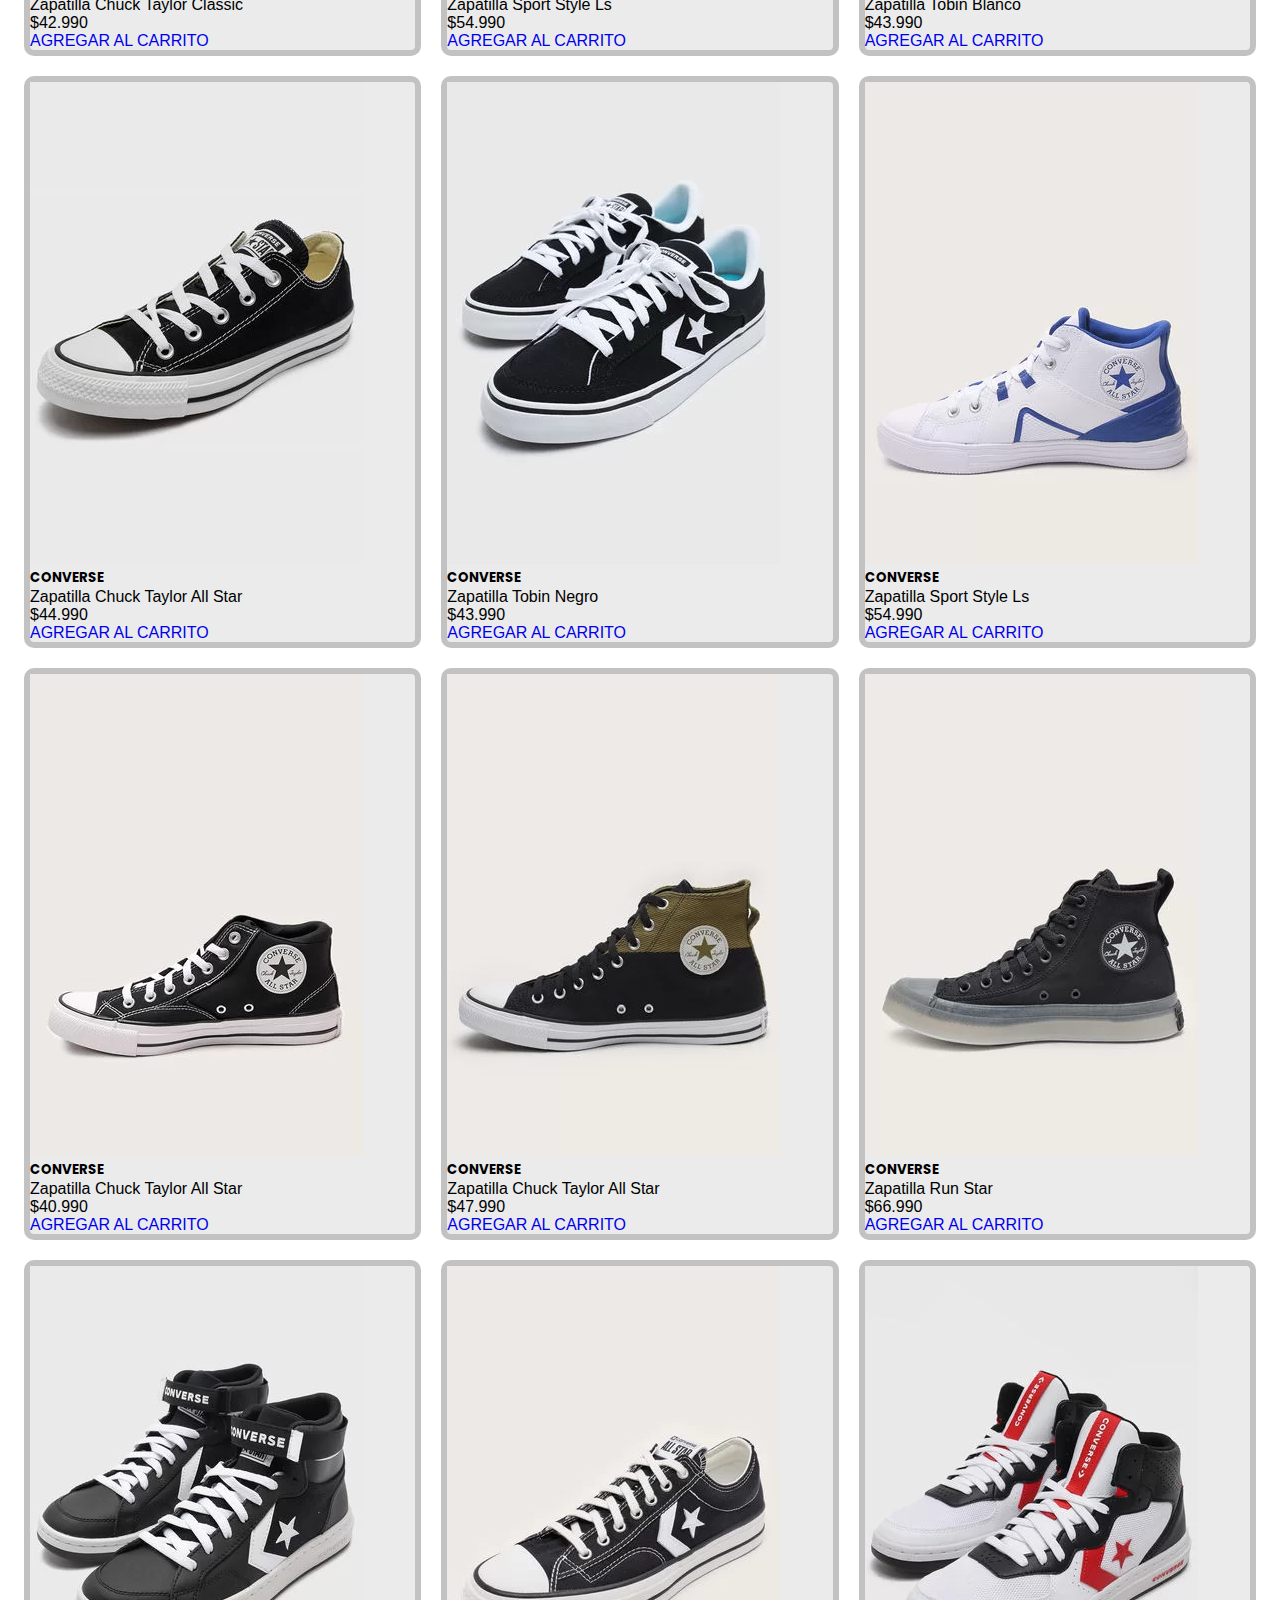
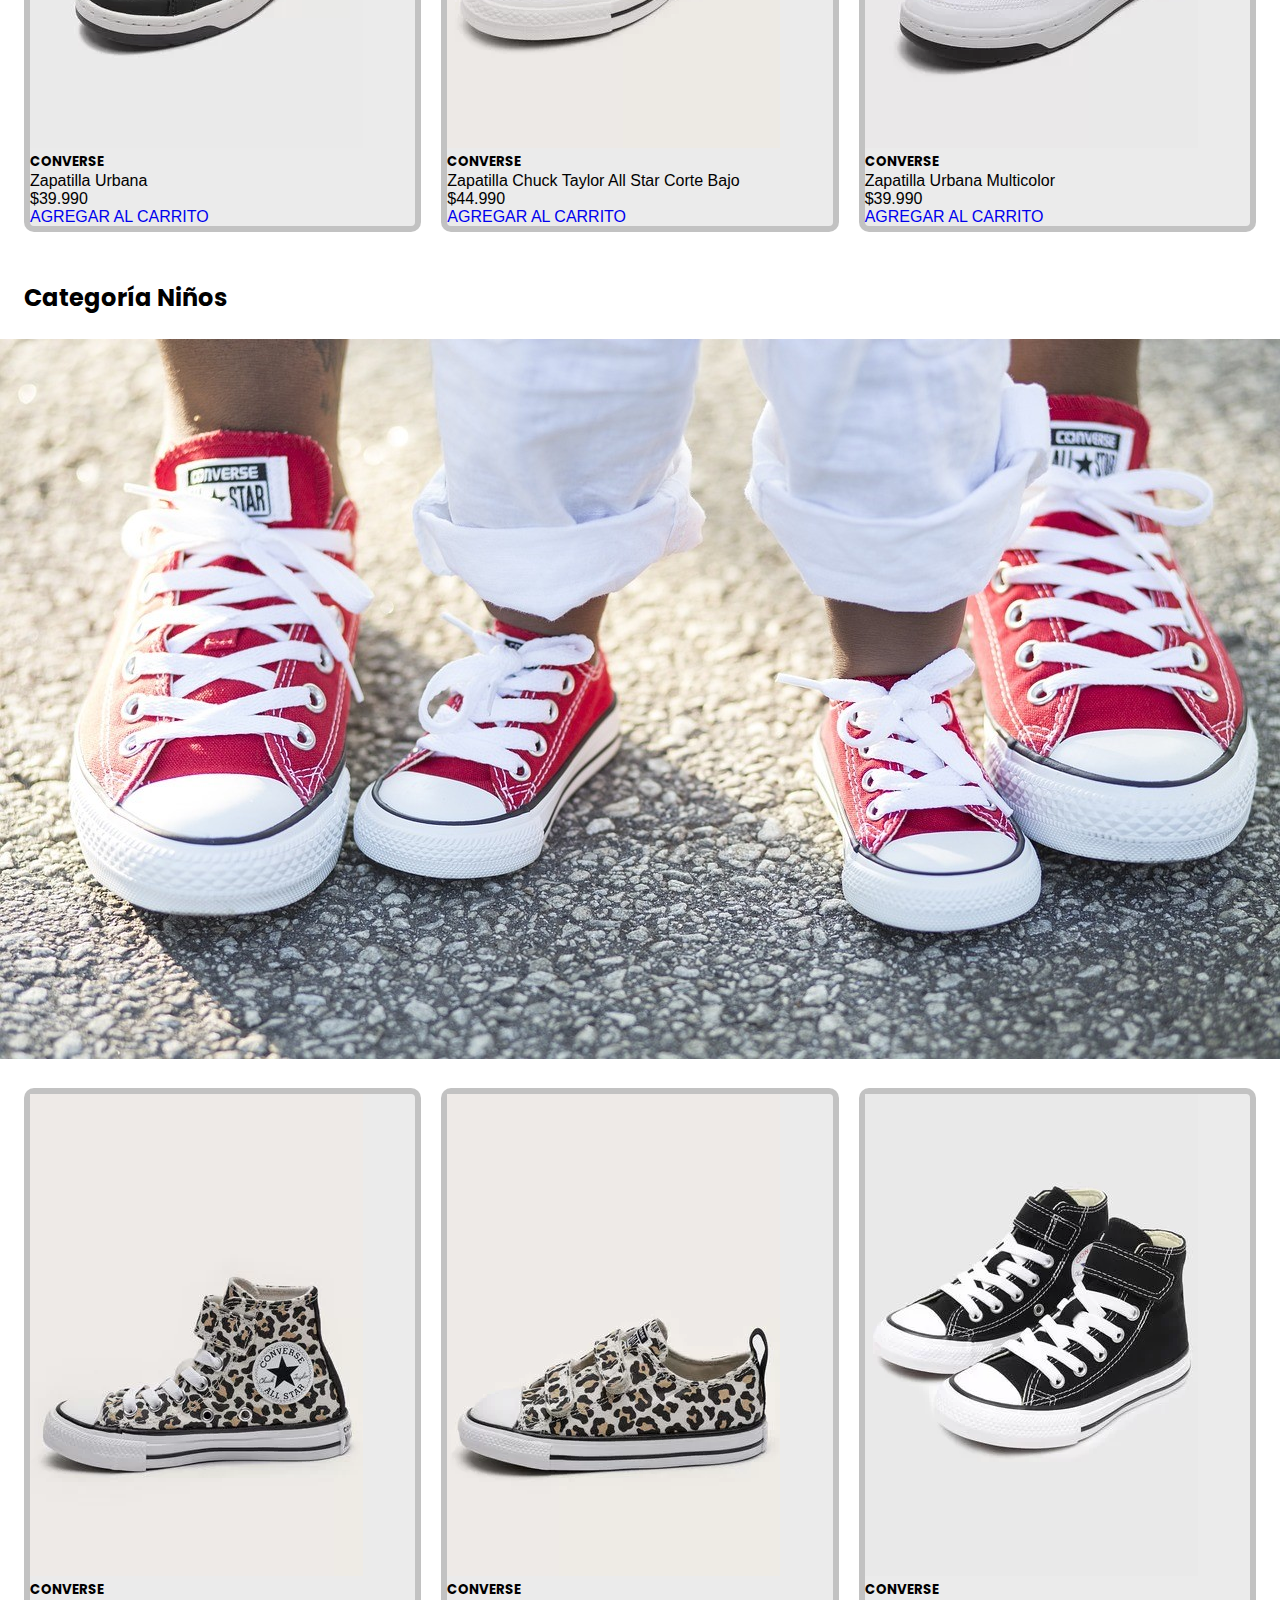
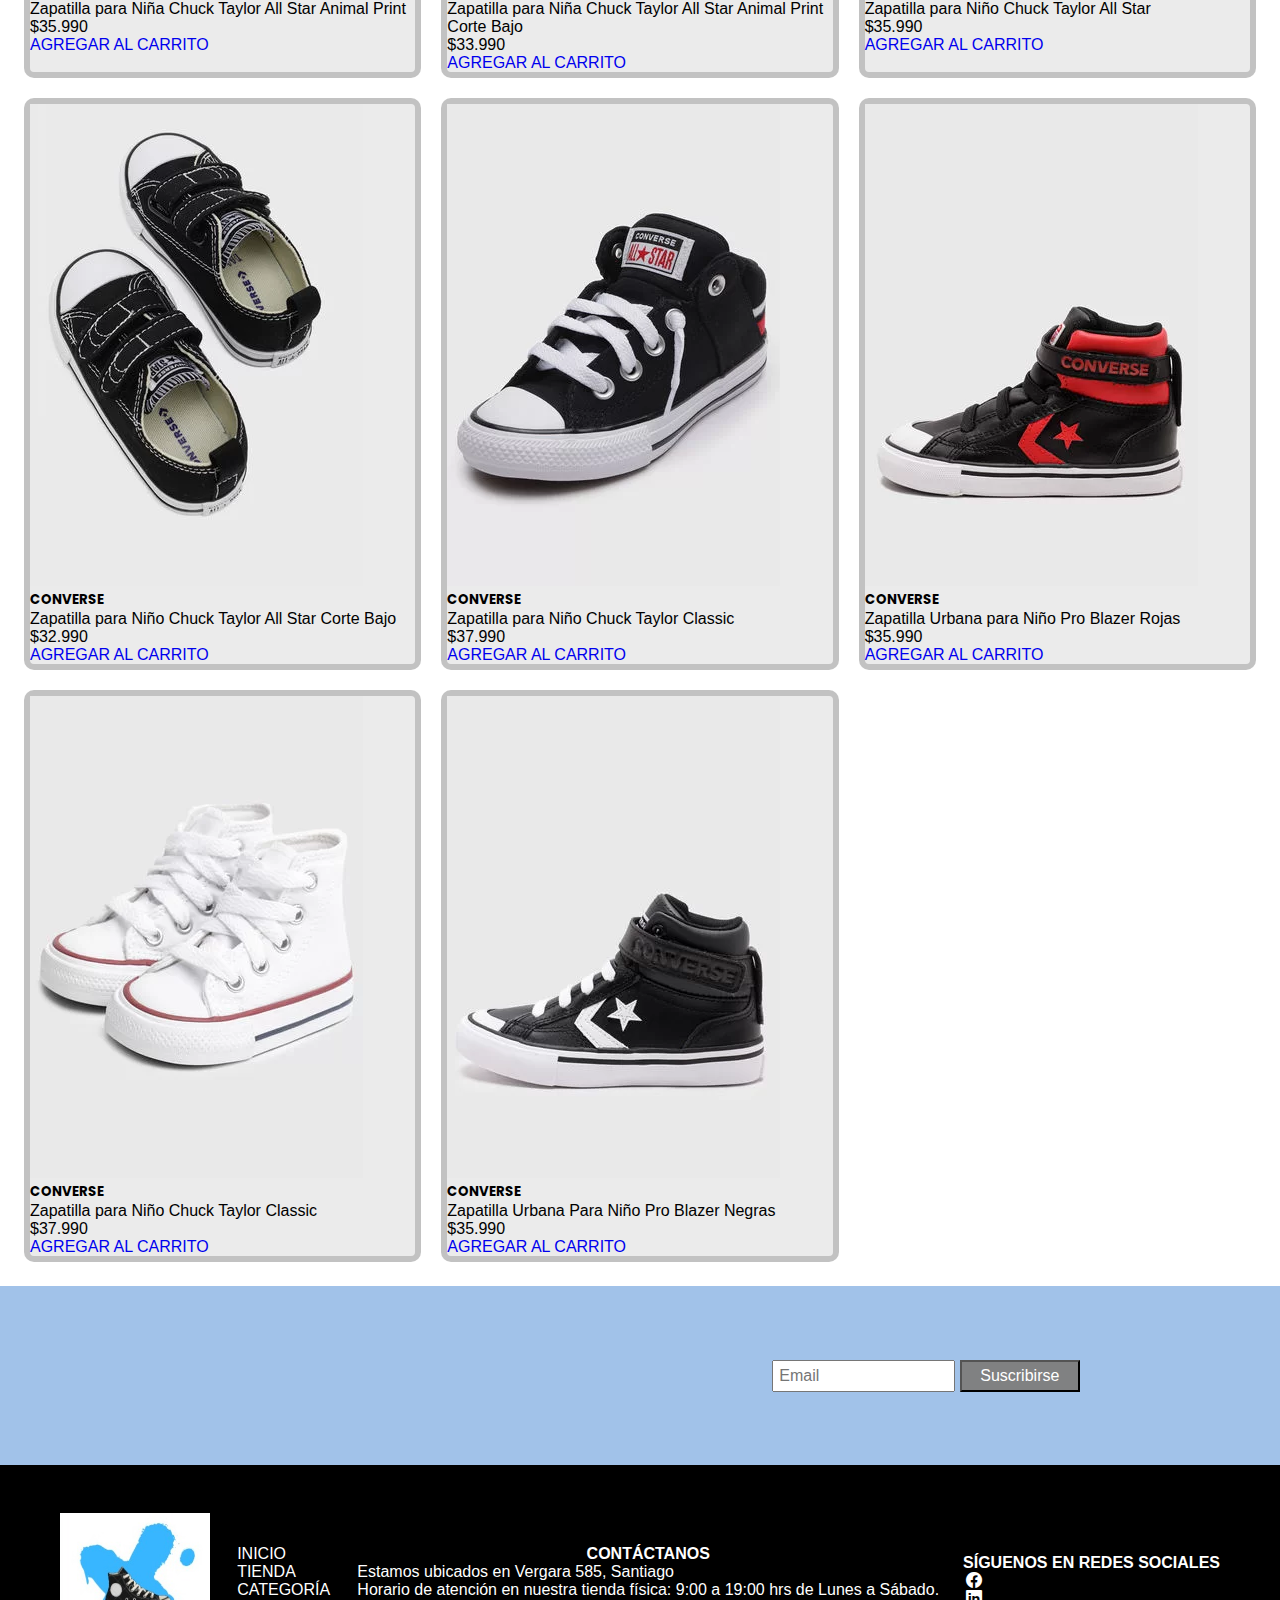
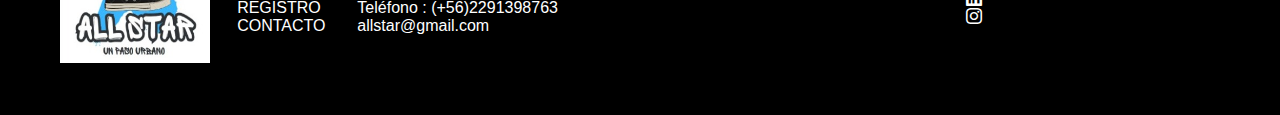
==== commit af730041: "modificación de ruta y etiqueta form" ====
--- a/pages/categoria.html
+++ b/pages/categoria.html
@@ -438,7 +438,7 @@
                 </p>
               </div>
               <div>
-                <form action>
+                <form>
                   <input type="text" id="email2" name="email2"
                     placeholder="Email" required />
                   <label for="Suscribirse"></label>
--- a/styles/styles.css
+++ b/styles/styles.css
@@ -11,6 +11,13 @@
 * ul,
 * li {
   list-style: none;
+}
+* h2 {
+  font-family: "Poppins", sans-serif;
+  padding: 24px;
+}
+* h5 {
+  font-family: "Poppins", sans-serif;
 }
 
 .categoria-ninos, .categoria-hombre, .categoria-mujer, .mi-tienda, .lo-mas-recomendado, .lo-mas-vendido {
@@ -242,6 +249,7 @@
 .img-promo {
   display: flex;
   position: relative;
+  padding: 24px;
 }
 .img-promo img {
   width: 100%;
@@ -253,12 +261,13 @@
   left: 50%;
   border-radius: 10px;
   transform: translate(-50%, -50%);
-  background-color: rgba(255, 255, 255, 0.623);
+  background-color: rgba(255, 255, 255, 0.513);
   padding: 5px;
   text-align: center;
-  font-size: 4rem;
+  font-size: 3rem;
   font-weight: 600;
   margin: 0;
+  font-family: "Shadows Into Light", cursive;
 }
 @media (min-width: 365px) and (max-width: 425px) {
   .img-promo p {
